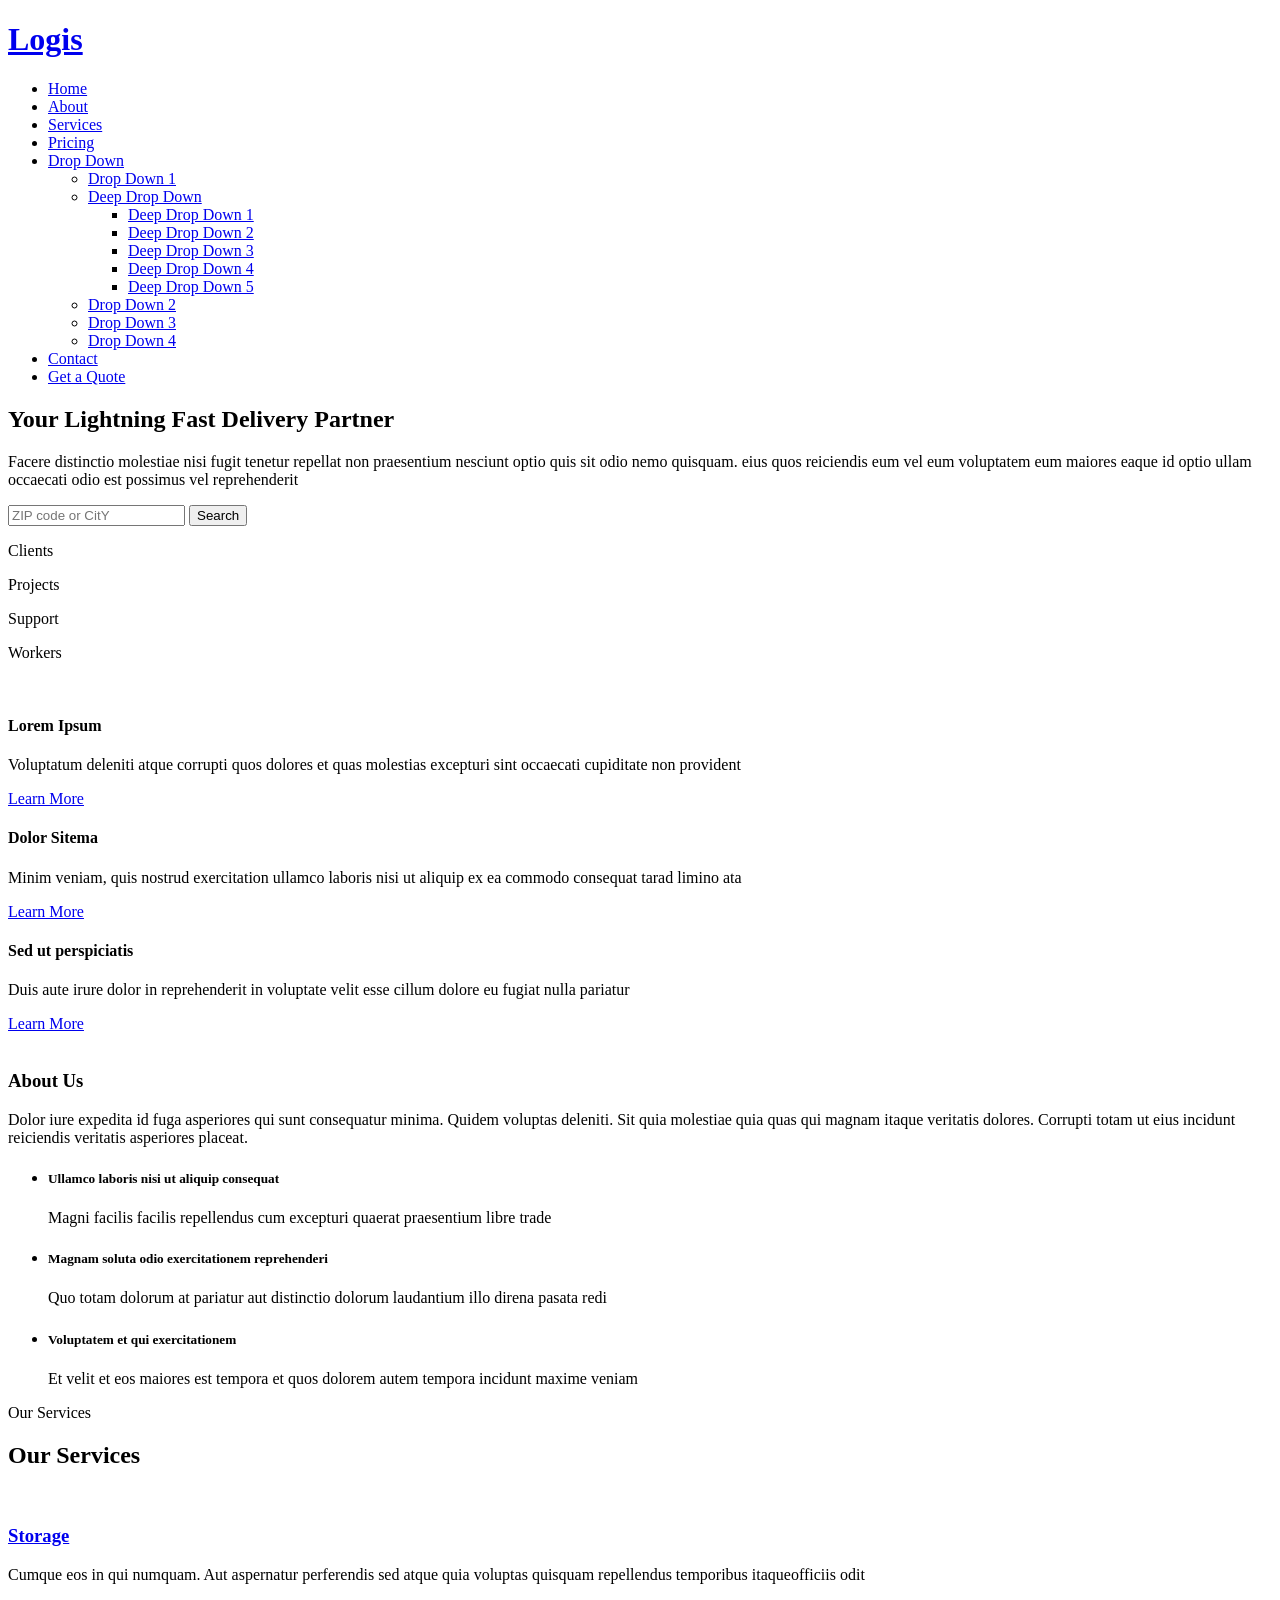
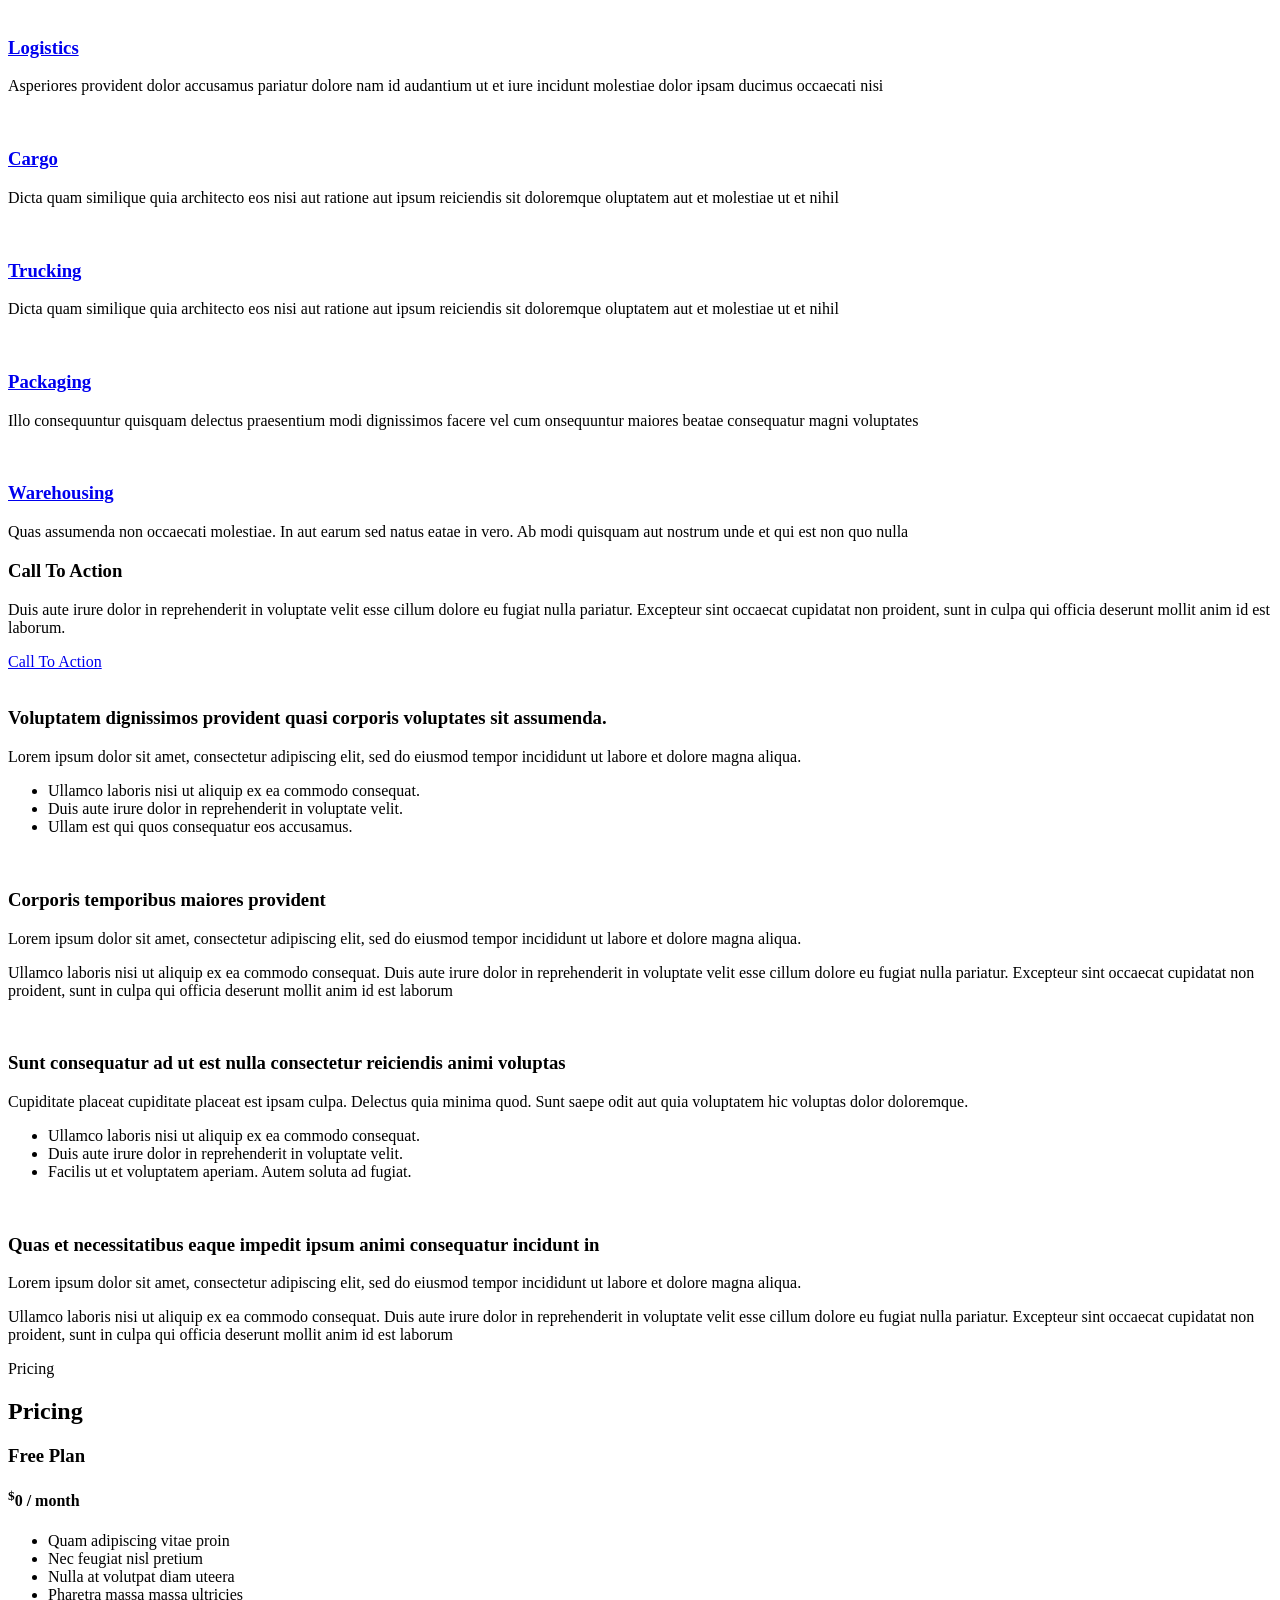
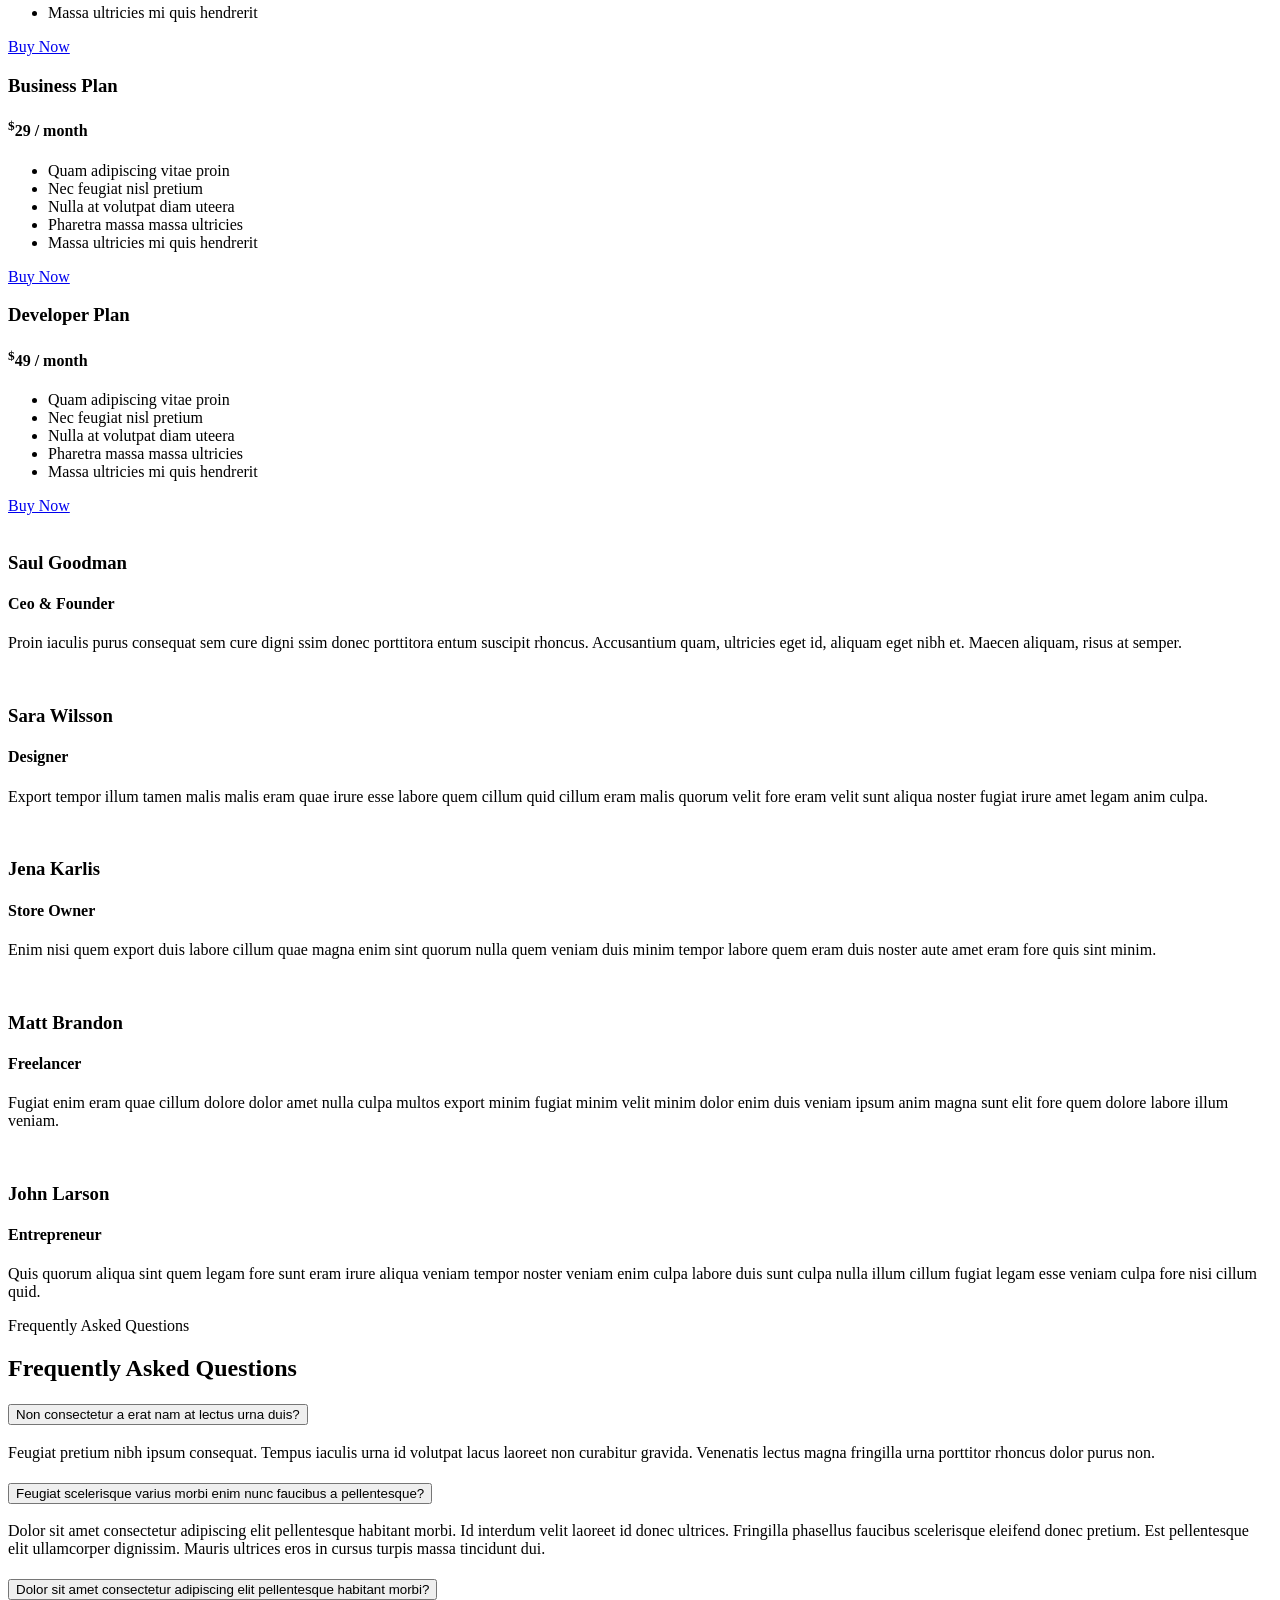
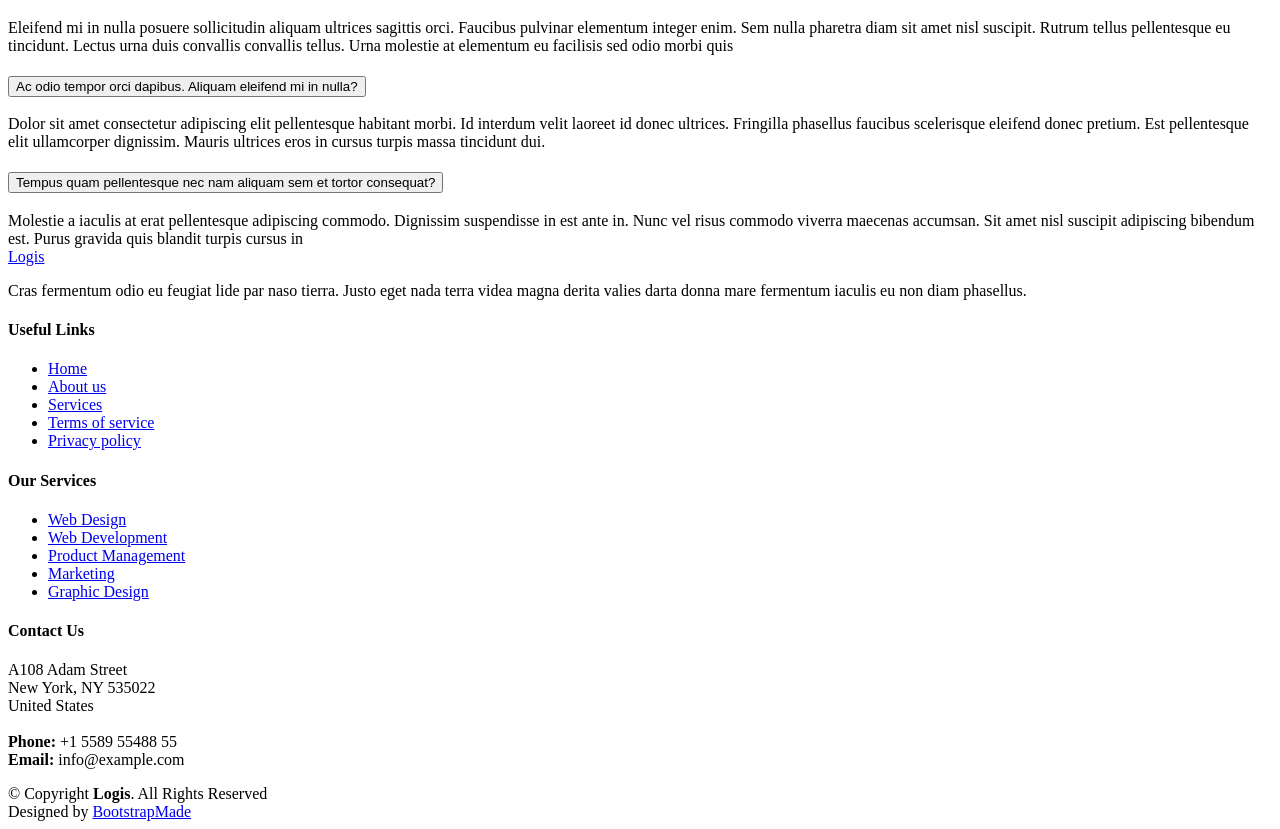
==== index.html @ 8e35489d "Add Index Page RahnavardPaya" ====
<!DOCTYPE html>
<html lang="en">
<head>
  <meta charset="utf-8">
  <meta content="width=device-width, initial-scale=1.0" name="viewport">

  <title>Logis Bootstrap Template - Index</title>
  <meta content="" name="description">
  <meta content="" name="keywords">

  <!-- Favicons -->
  <link href="assets/img/favicon.png" rel="icon">
  <link href="assets/img/apple-touch-icon.png" rel="apple-touch-icon">

  <!-- Google Fonts -->
  <link rel="preconnect" href="https://fonts.googleapis.com">
  <link rel="preconnect" href="https://fonts.gstatic.com" crossorigin>
  <link href="https://fonts.googleapis.com/css2?family=Open+Sans:ital,wght@0,300;0,400;0,500;0,600;0,700;1,300;1,400;1,600;1,700&family=Poppins:ital,wght@0,300;0,400;0,500;0,600;0,700;1,300;1,400;1,500;1,600;1,700&family=Inter:ital,wght@0,300;0,400;0,500;0,600;0,700;1,300;1,400;1,500;1,600;1,700&display=swap" rel="stylesheet">

  <!-- Vendor CSS Files -->
  <link href="assets/vendor/bootstrap/css/bootstrap.min.css" rel="stylesheet">
  <link href="assets/vendor/bootstrap-icons/bootstrap-icons.css" rel="stylesheet">
  <link href="assets/vendor/fontawesome-free/css/all.min.css" rel="stylesheet">
  <link href="assets/vendor/glightbox/css/glightbox.min.css" rel="stylesheet">
  <link href="assets/vendor/swiper/swiper-bundle.min.css" rel="stylesheet">
  <link href="assets/vendor/aos/aos.css" rel="stylesheet">

  <!-- Template Main CSS File -->
  <link href="assets/css/main.css" rel="stylesheet">

  <!-- =======================================================
  * Template Name: Logis - v1.2.1
  * Template URL: https://bootstrapmade.com/logis-bootstrap-logistics-website-template/
  * Author: BootstrapMade.com
  * License: https://bootstrapmade.com/license/
  ======================================================== -->
</head>

<body>

  <!-- ======= Header ======= -->
  <header id="header" class="header d-flex align-items-center fixed-top">
    <div class="container-fluid container-xl d-flex align-items-center justify-content-between">

      <a href="index.html" class="logo d-flex align-items-center">
        <!-- Uncomment the line below if you also wish to use an image logo -->
        <!-- <img src="assets/img/logo.png" alt=""> -->
        <h1>Logis</h1>
      </a>

      <i class="mobile-nav-toggle mobile-nav-show bi bi-list"></i>
      <i class="mobile-nav-toggle mobile-nav-hide d-none bi bi-x"></i>
      <nav id="navbar" class="navbar">
        <ul>
          <li><a href="index.html" class="active">Home</a></li>
          <li><a href="about.html">About</a></li>
          <li><a href="services.html">Services</a></li>
          <li><a href="pricing.html">Pricing</a></li>
          <li class="dropdown"><a href="#"><span>Drop Down</span> <i class="bi bi-chevron-down dropdown-indicator"></i></a>
            <ul>
              <li><a href="#">Drop Down 1</a></li>
              <li class="dropdown"><a href="#"><span>Deep Drop Down</span> <i class="bi bi-chevron-down dropdown-indicator"></i></a>
                <ul>
                  <li><a href="#">Deep Drop Down 1</a></li>
                  <li><a href="#">Deep Drop Down 2</a></li>
                  <li><a href="#">Deep Drop Down 3</a></li>
                  <li><a href="#">Deep Drop Down 4</a></li>
                  <li><a href="#">Deep Drop Down 5</a></li>
                </ul>
              </li>
              <li><a href="#">Drop Down 2</a></li>
              <li><a href="#">Drop Down 3</a></li>
              <li><a href="#">Drop Down 4</a></li>
            </ul>
          </li>
          <li><a href="contact.html">Contact</a></li>
          <li><a class="get-a-quote" href="get-a-quote.html">Get a Quote</a></li>
        </ul>
      </nav><!-- .navbar -->

    </div>
  </header><!-- End Header -->
  <!-- End Header -->

  <!-- ======= Hero Section ======= -->
  <section id="hero" class="hero d-flex align-items-center">
    <div class="container">
      <div class="row gy-4 d-flex justify-content-between">
        <div class="col-lg-6 order-2 order-lg-1 d-flex flex-column justify-content-center">
          <h2 data-aos="fade-up">Your Lightning Fast Delivery Partner</h2>
          <p data-aos="fade-up" data-aos-delay="100">Facere distinctio molestiae nisi fugit tenetur repellat non praesentium nesciunt optio quis sit odio nemo quisquam. eius quos reiciendis eum vel eum voluptatem eum maiores eaque id optio ullam occaecati odio est possimus vel reprehenderit</p>

          <form action="#" class="form-search d-flex align-items-stretch mb-3" data-aos="fade-up" data-aos-delay="200">
            <input type="text" class="form-control" placeholder="ZIP code or CitY">
            <button type="submit" class="btn btn-primary">Search</button>
          </form>

          <div class="row gy-4" data-aos="fade-up" data-aos-delay="400">

            <div class="col-lg-3 col-6">
              <div class="stats-item text-center w-100 h-100">
                <span data-purecounter-start="0" data-purecounter-end="232" data-purecounter-duration="1" class="purecounter"></span>
                <p>Clients</p>
              </div>
            </div><!-- End Stats Item -->

            <div class="col-lg-3 col-6">
              <div class="stats-item text-center w-100 h-100">
                <span data-purecounter-start="0" data-purecounter-end="521" data-purecounter-duration="1" class="purecounter"></span>
                <p>Projects</p>
              </div>
            </div><!-- End Stats Item -->

            <div class="col-lg-3 col-6">
              <div class="stats-item text-center w-100 h-100">
                <span data-purecounter-start="0" data-purecounter-end="1453" data-purecounter-duration="1" class="purecounter"></span>
                <p>Support</p>
              </div>
            </div><!-- End Stats Item -->

            <div class="col-lg-3 col-6">
              <div class="stats-item text-center w-100 h-100">
                <span data-purecounter-start="0" data-purecounter-end="32" data-purecounter-duration="1" class="purecounter"></span>
                <p>Workers</p>
              </div>
            </div><!-- End Stats Item -->

          </div>
        </div>

        <div class="col-lg-5 order-1 order-lg-2 hero-img" data-aos="zoom-out">
          <img src="assets/img/hero-img.svg" class="img-fluid mb-3 mb-lg-0" alt="">
        </div>

      </div>
    </div>
  </section><!-- End Hero Section -->

  <main id="main">

    <!-- ======= Featured Services Section ======= -->
    <section id="featured-services" class="featured-services">
      <div class="container">

        <div class="row gy-4">

          <div class="col-lg-4 col-md-6 service-item d-flex" data-aos="fade-up">
            <div class="icon flex-shrink-0"><i class="fa-solid fa-cart-flatbed"></i></div>
            <div>
              <h4 class="title">Lorem Ipsum</h4>
              <p class="description">Voluptatum deleniti atque corrupti quos dolores et quas molestias excepturi sint occaecati cupiditate non provident</p>
              <a href="service-details.html" class="readmore stretched-link"><span>Learn More</span><i class="bi bi-arrow-right"></i></a>
            </div>
          </div>
          <!-- End Service Item -->

          <div class="col-lg-4 col-md-6 service-item d-flex" data-aos="fade-up" data-aos-delay="100">
            <div class="icon flex-shrink-0"><i class="fa-solid fa-truck"></i></div>
            <div>
              <h4 class="title">Dolor Sitema</h4>
              <p class="description">Minim veniam, quis nostrud exercitation ullamco laboris nisi ut aliquip ex ea commodo consequat tarad limino ata</p>
              <a href="service-details.html" class="readmore stretched-link"><span>Learn More</span><i class="bi bi-arrow-right"></i></a>
            </div>
          </div><!-- End Service Item -->

          <div class="col-lg-4 col-md-6 service-item d-flex" data-aos="fade-up" data-aos-delay="200">
            <div class="icon flex-shrink-0"><i class="fa-solid fa-truck-ramp-box"></i></div>
            <div>
              <h4 class="title">Sed ut perspiciatis</h4>
              <p class="description">Duis aute irure dolor in reprehenderit in voluptate velit esse cillum dolore eu fugiat nulla pariatur</p>
              <a href="service-details.html" class="readmore stretched-link"><span>Learn More</span><i class="bi bi-arrow-right"></i></a>
            </div>
          </div><!-- End Service Item -->

        </div>

      </div>
    </section><!-- End Featured Services Section -->

    <!-- ======= About Us Section ======= -->
    <section id="about" class="about pt-0">
      <div class="container" data-aos="fade-up">

        <div class="row gy-4">
          <div class="col-lg-6 position-relative align-self-start order-lg-last order-first">
            <img src="assets/img/about.jpg" class="img-fluid" alt="">
            <a href="https://www.youtube.com/watch?v=LXb3EKWsInQ" class="glightbox play-btn"></a>
          </div>
          <div class="col-lg-6 content order-last  order-lg-first">
            <h3>About Us</h3>
            <p>
              Dolor iure expedita id fuga asperiores qui sunt consequatur minima. Quidem voluptas deleniti. Sit quia molestiae quia quas qui magnam itaque veritatis dolores. Corrupti totam ut eius incidunt reiciendis veritatis asperiores placeat.
            </p>
            <ul>
              <li data-aos="fade-up" data-aos-delay="100">
                <i class="bi bi-diagram-3"></i>
                <div>
                  <h5>Ullamco laboris nisi ut aliquip consequat</h5>
                  <p>Magni facilis facilis repellendus cum excepturi quaerat praesentium libre trade</p>
                </div>
              </li>
              <li data-aos="fade-up" data-aos-delay="200">
                <i class="bi bi-fullscreen-exit"></i>
                <div>
                  <h5>Magnam soluta odio exercitationem reprehenderi</h5>
                  <p>Quo totam dolorum at pariatur aut distinctio dolorum laudantium illo direna pasata redi</p>
                </div>
              </li>
              <li data-aos="fade-up" data-aos-delay="300">
                <i class="bi bi-broadcast"></i>
                <div>
                  <h5>Voluptatem et qui exercitationem</h5>
                  <p>Et velit et eos maiores est tempora et quos dolorem autem tempora incidunt maxime veniam</p>
                </div>
              </li>
            </ul>
          </div>
        </div>

      </div>
    </section><!-- End About Us Section -->

    <!-- ======= Services Section ======= -->
    <section id="service" class="services pt-0">
      <div class="container" data-aos="fade-up">

        <div class="section-header">
          <span>Our Services</span>
          <h2>Our Services</h2>

        </div>

        <div class="row gy-4">

          <div class="col-lg-4 col-md-6" data-aos="fade-up" data-aos-delay="100">
            <div class="card">
              <div class="card-img">
                <img src="assets/img/storage-service.jpg" alt="" class="img-fluid">
              </div>
              <h3><a href="service-details.html" class="stretched-link">Storage</a></h3>
              <p>Cumque eos in qui numquam. Aut aspernatur perferendis sed atque quia voluptas quisquam repellendus temporibus itaqueofficiis odit</p>
            </div>
          </div><!-- End Card Item -->

          <div class="col-lg-4 col-md-6" data-aos="fade-up" data-aos-delay="200">
            <div class="card">
              <div class="card-img">
                <img src="assets/img/logistics-service.jpg" alt="" class="img-fluid">
              </div>
              <h3><a href="service-details.html" class="stretched-link">Logistics</a></h3>
              <p>Asperiores provident dolor accusamus pariatur dolore nam id audantium ut et iure incidunt molestiae dolor ipsam ducimus occaecati nisi</p>
            </div>
          </div><!-- End Card Item -->

          <div class="col-lg-4 col-md-6" data-aos="fade-up" data-aos-delay="300">
            <div class="card">
              <div class="card-img">
                <img src="assets/img/cargo-service.jpg" alt="" class="img-fluid">
              </div>
              <h3><a href="service-details.html" class="stretched-link">Cargo</a></h3>
              <p>Dicta quam similique quia architecto eos nisi aut ratione aut ipsum reiciendis sit doloremque oluptatem aut et molestiae ut et nihil</p>
            </div>
          </div><!-- End Card Item -->

          <div class="col-lg-4 col-md-6" data-aos="fade-up" data-aos-delay="400">
            <div class="card">
              <div class="card-img">
                <img src="assets/img/trucking-service.jpg" alt="" class="img-fluid">
              </div>
              <h3><a href="service-details.html" class="stretched-link">Trucking</a></h3>
              <p>Dicta quam similique quia architecto eos nisi aut ratione aut ipsum reiciendis sit doloremque oluptatem aut et molestiae ut et nihil</p>
            </div>
          </div><!-- End Card Item -->

          <div class="col-lg-4 col-md-6" data-aos="fade-up" data-aos-delay="500">
            <div class="card">
              <div class="card-img">
                <img src="assets/img/packaging-service.jpg" alt="" class="img-fluid">
              </div>
              <h3><a href="service-details.html" class="stretched-link">Packaging</a></h3>
              <p>Illo consequuntur quisquam delectus praesentium modi dignissimos facere vel cum onsequuntur maiores beatae consequatur magni voluptates</p>
            </div>
          </div><!-- End Card Item -->

          <div class="col-lg-4 col-md-6" data-aos="fade-up" data-aos-delay="600">
            <div class="card">
              <div class="card-img">
                <img src="assets/img/warehousing-service.jpg" alt="" class="img-fluid">
              </div>
              <h3><a href="service-details.html" class="stretched-link">Warehousing</a></h3>
              <p>Quas assumenda non occaecati molestiae. In aut earum sed natus eatae in vero. Ab modi quisquam aut nostrum unde et qui est non quo nulla</p>
            </div>
          </div><!-- End Card Item -->

        </div>

      </div>
    </section><!-- End Services Section -->

    <!-- ======= Call To Action Section ======= -->
    <section id="call-to-action" class="call-to-action">
      <div class="container" data-aos="zoom-out">

        <div class="row justify-content-center">
          <div class="col-lg-8 text-center">
            <h3>Call To Action</h3>
            <p> Duis aute irure dolor in reprehenderit in voluptate velit esse cillum dolore eu fugiat nulla pariatur. Excepteur sint occaecat cupidatat non proident, sunt in culpa qui officia deserunt mollit anim id est laborum.</p>
            <a class="cta-btn" href="#">Call To Action</a>
          </div>
        </div>

      </div>
    </section><!-- End Call To Action Section -->

    <!-- ======= Features Section ======= -->
    <section id="features" class="features">
      <div class="container">

        <div class="row gy-4 align-items-center features-item" data-aos="fade-up">

          <div class="col-md-5">
            <img src="assets/img/features-1.jpg" class="img-fluid" alt="">
          </div>
          <div class="col-md-7">
            <h3>Voluptatem dignissimos provident quasi corporis voluptates sit assumenda.</h3>
            <p class="fst-italic">
              Lorem ipsum dolor sit amet, consectetur adipiscing elit, sed do eiusmod tempor incididunt ut labore et dolore
              magna aliqua.
            </p>
            <ul>
              <li><i class="bi bi-check"></i> Ullamco laboris nisi ut aliquip ex ea commodo consequat.</li>
              <li><i class="bi bi-check"></i> Duis aute irure dolor in reprehenderit in voluptate velit.</li>
              <li><i class="bi bi-check"></i> Ullam est qui quos consequatur eos accusamus.</li>
            </ul>
          </div>
        </div><!-- Features Item -->

        <div class="row gy-4 align-items-center features-item" data-aos="fade-up">
          <div class="col-md-5 order-1 order-md-2">
            <img src="assets/img/features-2.jpg" class="img-fluid" alt="">
          </div>
          <div class="col-md-7 order-2 order-md-1">
            <h3>Corporis temporibus maiores provident</h3>
            <p class="fst-italic">
              Lorem ipsum dolor sit amet, consectetur adipiscing elit, sed do eiusmod tempor incididunt ut labore et dolore
              magna aliqua.
            </p>
            <p>
              Ullamco laboris nisi ut aliquip ex ea commodo consequat. Duis aute irure dolor in reprehenderit in voluptate
              velit esse cillum dolore eu fugiat nulla pariatur. Excepteur sint occaecat cupidatat non proident, sunt in
              culpa qui officia deserunt mollit anim id est laborum
            </p>
          </div>
        </div><!-- Features Item -->

        <div class="row gy-4 align-items-center features-item" data-aos="fade-up">
          <div class="col-md-5">
            <img src="assets/img/features-3.jpg" class="img-fluid" alt="">
          </div>
          <div class="col-md-7">
            <h3>Sunt consequatur ad ut est nulla consectetur reiciendis animi voluptas</h3>
            <p>Cupiditate placeat cupiditate placeat est ipsam culpa. Delectus quia minima quod. Sunt saepe odit aut quia voluptatem hic voluptas dolor doloremque.</p>
            <ul>
              <li><i class="bi bi-check"></i> Ullamco laboris nisi ut aliquip ex ea commodo consequat.</li>
              <li><i class="bi bi-check"></i> Duis aute irure dolor in reprehenderit in voluptate velit.</li>
              <li><i class="bi bi-check"></i> Facilis ut et voluptatem aperiam. Autem soluta ad fugiat.</li>
            </ul>
          </div>
        </div><!-- Features Item -->

        <div class="row gy-4 align-items-center features-item" data-aos="fade-up">
          <div class="col-md-5 order-1 order-md-2">
            <img src="assets/img/features-4.jpg" class="img-fluid" alt="">
          </div>
          <div class="col-md-7 order-2 order-md-1">
            <h3>Quas et necessitatibus eaque impedit ipsum animi consequatur incidunt in</h3>
            <p class="fst-italic">
              Lorem ipsum dolor sit amet, consectetur adipiscing elit, sed do eiusmod tempor incididunt ut labore et dolore
              magna aliqua.
            </p>
            <p>
              Ullamco laboris nisi ut aliquip ex ea commodo consequat. Duis aute irure dolor in reprehenderit in voluptate
              velit esse cillum dolore eu fugiat nulla pariatur. Excepteur sint occaecat cupidatat non proident, sunt in
              culpa qui officia deserunt mollit anim id est laborum
            </p>
          </div>
        </div><!-- Features Item -->

      </div>
    </section><!-- End Features Section -->

    <!-- ======= Pricing Section ======= -->
    <section id="pricing" class="pricing pt-0">
      <div class="container" data-aos="fade-up">

        <div class="section-header">
          <span>Pricing</span>
          <h2>Pricing</h2>

        </div>

        <div class="row gy-4">

          <div class="col-lg-4" data-aos="fade-up" data-aos-delay="100">
            <div class="pricing-item">
              <h3>Free Plan</h3>
              <h4><sup>$</sup>0<span> / month</span></h4>
              <ul>
                <li><i class="bi bi-check"></i> Quam adipiscing vitae proin</li>
                <li><i class="bi bi-check"></i> Nec feugiat nisl pretium</li>
                <li><i class="bi bi-check"></i> Nulla at volutpat diam uteera</li>
                <li class="na"><i class="bi bi-x"></i> <span>Pharetra massa massa ultricies</span></li>
                <li class="na"><i class="bi bi-x"></i> <span>Massa ultricies mi quis hendrerit</span></li>
              </ul>
              <a href="#" class="buy-btn">Buy Now</a>
            </div>
          </div><!-- End Pricing Item -->

          <div class="col-lg-4" data-aos="fade-up" data-aos-delay="200">
            <div class="pricing-item featured">
              <h3>Business Plan</h3>
              <h4><sup>$</sup>29<span> / month</span></h4>
              <ul>
                <li><i class="bi bi-check"></i> Quam adipiscing vitae proin</li>
                <li><i class="bi bi-check"></i> Nec feugiat nisl pretium</li>
                <li><i class="bi bi-check"></i> Nulla at volutpat diam uteera</li>
                <li><i class="bi bi-check"></i> Pharetra massa massa ultricies</li>
                <li><i class="bi bi-check"></i> Massa ultricies mi quis hendrerit</li>
              </ul>
              <a href="#" class="buy-btn">Buy Now</a>
            </div>
          </div><!-- End Pricing Item -->

          <div class="col-lg-4" data-aos="fade-up" data-aos-delay="300">
            <div class="pricing-item">
              <h3>Developer Plan</h3>
              <h4><sup>$</sup>49<span> / month</span></h4>
              <ul>
                <li><i class="bi bi-check"></i> Quam adipiscing vitae proin</li>
                <li><i class="bi bi-check"></i> Nec feugiat nisl pretium</li>
                <li><i class="bi bi-check"></i> Nulla at volutpat diam uteera</li>
                <li><i class="bi bi-check"></i> Pharetra massa massa ultricies</li>
                <li><i class="bi bi-check"></i> Massa ultricies mi quis hendrerit</li>
              </ul>
              <a href="#" class="buy-btn">Buy Now</a>
            </div>
          </div><!-- End Pricing Item -->

        </div>

      </div>
    </section><!-- End Pricing Section -->

    <!-- ======= Testimonials Section ======= -->
    <section id="testimonials" class="testimonials">
      <div class="container">

        <div class="slides-1 swiper" data-aos="fade-up">
          <div class="swiper-wrapper">

            <div class="swiper-slide">
              <div class="testimonial-item">
                <img src="assets/img/testimonials/testimonials-1.jpg" class="testimonial-img" alt="">
                <h3>Saul Goodman</h3>
                <h4>Ceo &amp; Founder</h4>
                <div class="stars">
                  <i class="bi bi-star-fill"></i><i class="bi bi-star-fill"></i><i class="bi bi-star-fill"></i><i class="bi bi-star-fill"></i><i class="bi bi-star-fill"></i>
                </div>
                <p>
                  <i class="bi bi-quote quote-icon-left"></i>
                  Proin iaculis purus consequat sem cure digni ssim donec porttitora entum suscipit rhoncus. Accusantium quam, ultricies eget id, aliquam eget nibh et. Maecen aliquam, risus at semper.
                  <i class="bi bi-quote quote-icon-right"></i>
                </p>
              </div>
            </div><!-- End testimonial item -->

            <div class="swiper-slide">
              <div class="testimonial-item">
                <img src="assets/img/testimonials/testimonials-2.jpg" class="testimonial-img" alt="">
                <h3>Sara Wilsson</h3>
                <h4>Designer</h4>
                <div class="stars">
                  <i class="bi bi-star-fill"></i><i class="bi bi-star-fill"></i><i class="bi bi-star-fill"></i><i class="bi bi-star-fill"></i><i class="bi bi-star-fill"></i>
                </div>
                <p>
                  <i class="bi bi-quote quote-icon-left"></i>
                  Export tempor illum tamen malis malis eram quae irure esse labore quem cillum quid cillum eram malis quorum velit fore eram velit sunt aliqua noster fugiat irure amet legam anim culpa.
                  <i class="bi bi-quote quote-icon-right"></i>
                </p>
              </div>
            </div><!-- End testimonial item -->

            <div class="swiper-slide">
              <div class="testimonial-item">
                <img src="assets/img/testimonials/testimonials-3.jpg" class="testimonial-img" alt="">
                <h3>Jena Karlis</h3>
                <h4>Store Owner</h4>
                <div class="stars">
                  <i class="bi bi-star-fill"></i><i class="bi bi-star-fill"></i><i class="bi bi-star-fill"></i><i class="bi bi-star-fill"></i><i class="bi bi-star-fill"></i>
                </div>
                <p>
                  <i class="bi bi-quote quote-icon-left"></i>
                  Enim nisi quem export duis labore cillum quae magna enim sint quorum nulla quem veniam duis minim tempor labore quem eram duis noster aute amet eram fore quis sint minim.
                  <i class="bi bi-quote quote-icon-right"></i>
                </p>
              </div>
            </div><!-- End testimonial item -->

            <div class="swiper-slide">
              <div class="testimonial-item">
                <img src="assets/img/testimonials/testimonials-4.jpg" class="testimonial-img" alt="">
                <h3>Matt Brandon</h3>
                <h4>Freelancer</h4>
                <div class="stars">
                  <i class="bi bi-star-fill"></i><i class="bi bi-star-fill"></i><i class="bi bi-star-fill"></i><i class="bi bi-star-fill"></i><i class="bi bi-star-fill"></i>
                </div>
                <p>
                  <i class="bi bi-quote quote-icon-left"></i>
                  Fugiat enim eram quae cillum dolore dolor amet nulla culpa multos export minim fugiat minim velit minim dolor enim duis veniam ipsum anim magna sunt elit fore quem dolore labore illum veniam.
                  <i class="bi bi-quote quote-icon-right"></i>
                </p>
              </div>
            </div><!-- End testimonial item -->

            <div class="swiper-slide">
              <div class="testimonial-item">
                <img src="assets/img/testimonials/testimonials-5.jpg" class="testimonial-img" alt="">
                <h3>John Larson</h3>
                <h4>Entrepreneur</h4>
                <div class="stars">
                  <i class="bi bi-star-fill"></i><i class="bi bi-star-fill"></i><i class="bi bi-star-fill"></i><i class="bi bi-star-fill"></i><i class="bi bi-star-fill"></i>
                </div>
                <p>
                  <i class="bi bi-quote quote-icon-left"></i>
                  Quis quorum aliqua sint quem legam fore sunt eram irure aliqua veniam tempor noster veniam enim culpa labore duis sunt culpa nulla illum cillum fugiat legam esse veniam culpa fore nisi cillum quid.
                  <i class="bi bi-quote quote-icon-right"></i>
                </p>
              </div>
            </div><!-- End testimonial item -->

          </div>
          <div class="swiper-pagination"></div>
        </div>

      </div>
    </section><!-- End Testimonials Section -->

    <!-- ======= Frequently Asked Questions Section ======= -->
    <section id="faq" class="faq">
      <div class="container" data-aos="fade-up">

        <div class="section-header">
          <span>Frequently Asked Questions</span>
          <h2>Frequently Asked Questions</h2>

        </div>

        <div class="row justify-content-center" data-aos="fade-up" data-aos-delay="200">
          <div class="col-lg-10">

            <div class="accordion accordion-flush" id="faqlist">

              <div class="accordion-item">
                <h3 class="accordion-header">
                  <button class="accordion-button collapsed" type="button" data-bs-toggle="collapse" data-bs-target="#faq-content-1">
                    <i class="bi bi-question-circle question-icon"></i>
                    Non consectetur a erat nam at lectus urna duis?
                  </button>
                </h3>
                <div id="faq-content-1" class="accordion-collapse collapse" data-bs-parent="#faqlist">
                  <div class="accordion-body">
                    Feugiat pretium nibh ipsum consequat. Tempus iaculis urna id volutpat lacus laoreet non curabitur gravida. Venenatis lectus magna fringilla urna porttitor rhoncus dolor purus non.
                  </div>
                </div>
              </div><!-- # Faq item-->

              <div class="accordion-item">
                <h3 class="accordion-header">
                  <button class="accordion-button collapsed" type="button" data-bs-toggle="collapse" data-bs-target="#faq-content-2">
                    <i class="bi bi-question-circle question-icon"></i>
                    Feugiat scelerisque varius morbi enim nunc faucibus a pellentesque?
                  </button>
                </h3>
                <div id="faq-content-2" class="accordion-collapse collapse" data-bs-parent="#faqlist">
                  <div class="accordion-body">
                    Dolor sit amet consectetur adipiscing elit pellentesque habitant morbi. Id interdum velit laoreet id donec ultrices. Fringilla phasellus faucibus scelerisque eleifend donec pretium. Est pellentesque elit ullamcorper dignissim. Mauris ultrices eros in cursus turpis massa tincidunt dui.
                  </div>
                </div>
              </div><!-- # Faq item-->

              <div class="accordion-item">
                <h3 class="accordion-header">
                  <button class="accordion-button collapsed" type="button" data-bs-toggle="collapse" data-bs-target="#faq-content-3">
                    <i class="bi bi-question-circle question-icon"></i>
                    Dolor sit amet consectetur adipiscing elit pellentesque habitant morbi?
                  </button>
                </h3>
                <div id="faq-content-3" class="accordion-collapse collapse" data-bs-parent="#faqlist">
                  <div class="accordion-body">
                    Eleifend mi in nulla posuere sollicitudin aliquam ultrices sagittis orci. Faucibus pulvinar elementum integer enim. Sem nulla pharetra diam sit amet nisl suscipit. Rutrum tellus pellentesque eu tincidunt. Lectus urna duis convallis convallis tellus. Urna molestie at elementum eu facilisis sed odio morbi quis
                  </div>
                </div>
              </div><!-- # Faq item-->

              <div class="accordion-item">
                <h3 class="accordion-header">
                  <button class="accordion-button collapsed" type="button" data-bs-toggle="collapse" data-bs-target="#faq-content-4">
                    <i class="bi bi-question-circle question-icon"></i>
                    Ac odio tempor orci dapibus. Aliquam eleifend mi in nulla?
                  </button>
                </h3>
                <div id="faq-content-4" class="accordion-collapse collapse" data-bs-parent="#faqlist">
                  <div class="accordion-body">
                    <i class="bi bi-question-circle question-icon"></i>
                    Dolor sit amet consectetur adipiscing elit pellentesque habitant morbi. Id interdum velit laoreet id donec ultrices. Fringilla phasellus faucibus scelerisque eleifend donec pretium. Est pellentesque elit ullamcorper dignissim. Mauris ultrices eros in cursus turpis massa tincidunt dui.
                  </div>
                </div>
              </div><!-- # Faq item-->

              <div class="accordion-item">
                <h3 class="accordion-header">
                  <button class="accordion-button collapsed" type="button" data-bs-toggle="collapse" data-bs-target="#faq-content-5">
                    <i class="bi bi-question-circle question-icon"></i>
                    Tempus quam pellentesque nec nam aliquam sem et tortor consequat?
                  </button>
                </h3>
                <div id="faq-content-5" class="accordion-collapse collapse" data-bs-parent="#faqlist">
                  <div class="accordion-body">
                    Molestie a iaculis at erat pellentesque adipiscing commodo. Dignissim suspendisse in est ante in. Nunc vel risus commodo viverra maecenas accumsan. Sit amet nisl suscipit adipiscing bibendum est. Purus gravida quis blandit turpis cursus in
                  </div>
                </div>
              </div><!-- # Faq item-->

            </div>

          </div>
        </div>

      </div>
    </section><!-- End Frequently Asked Questions Section -->

  </main><!-- End #main -->

  <!-- ======= Footer ======= -->
  <footer id="footer" class="footer">

    <div class="container">
      <div class="row gy-4">
        <div class="col-lg-5 col-md-12 footer-info">
          <a href="index.html" class="logo d-flex align-items-center">
            <span>Logis</span>
          </a>
          <p>Cras fermentum odio eu feugiat lide par naso tierra. Justo eget nada terra videa magna derita valies darta donna mare fermentum iaculis eu non diam phasellus.</p>
          <div class="social-links d-flex mt-4">
            <a href="#" class="twitter"><i class="bi bi-twitter"></i></a>
            <a href="#" class="facebook"><i class="bi bi-facebook"></i></a>
            <a href="#" class="instagram"><i class="bi bi-instagram"></i></a>
            <a href="#" class="linkedin"><i class="bi bi-linkedin"></i></a>
          </div>
        </div>

        <div class="col-lg-2 col-6 footer-links">
          <h4>Useful Links</h4>
          <ul>
            <li><a href="#">Home</a></li>
            <li><a href="#">About us</a></li>
            <li><a href="#">Services</a></li>
            <li><a href="#">Terms of service</a></li>
            <li><a href="#">Privacy policy</a></li>
          </ul>
        </div>

        <div class="col-lg-2 col-6 footer-links">
          <h4>Our Services</h4>
          <ul>
            <li><a href="#">Web Design</a></li>
            <li><a href="#">Web Development</a></li>
            <li><a href="#">Product Management</a></li>
            <li><a href="#">Marketing</a></li>
            <li><a href="#">Graphic Design</a></li>
          </ul>
        </div>

        <div class="col-lg-3 col-md-12 footer-contact text-center text-md-start">
          <h4>Contact Us</h4>
          <p>
            A108 Adam Street <br>
            New York, NY 535022<br>
            United States <br><br>
            <strong>Phone:</strong> +1 5589 55488 55<br>
            <strong>Email:</strong> info@example.com<br>
          </p>

        </div>

      </div>
    </div>

    <div class="container mt-4">
      <div class="copyright">
        &copy; Copyright <strong><span>Logis</span></strong>. All Rights Reserved
      </div>
      <div class="credits">
        <!-- All the links in the footer should remain intact. -->
        <!-- You can delete the links only if you purchased the pro version. -->
        <!-- Licensing information: https://bootstrapmade.com/license/ -->
        <!-- Purchase the pro version with working PHP/AJAX contact form: https://bootstrapmade.com/logis-bootstrap-logistics-website-template/ -->
        Designed by <a href="https://bootstrapmade.com/">BootstrapMade</a>
      </div>
    </div>

  </footer><!-- End Footer -->
  <!-- End Footer -->

  <a href="#" class="scroll-top d-flex align-items-center justify-content-center"><i class="bi bi-arrow-up-short"></i></a>

  <div id="preloader"></div>

  <!-- Vendor JS Files -->
  <script src="assets/vendor/bootstrap/js/bootstrap.bundle.min.js"></script>
  <script src="assets/vendor/purecounter/purecounter_vanilla.js"></script>
  <script src="assets/vendor/glightbox/js/glightbox.min.js"></script>
  <script src="assets/vendor/swiper/swiper-bundle.min.js"></script>
  <script src="assets/vendor/aos/aos.js"></script>
  <script src="assets/vendor/php-email-form/validate.js"></script>

  <!-- Template Main JS File -->
  <script src="assets/js/main.js"></script>

</body>

</html>
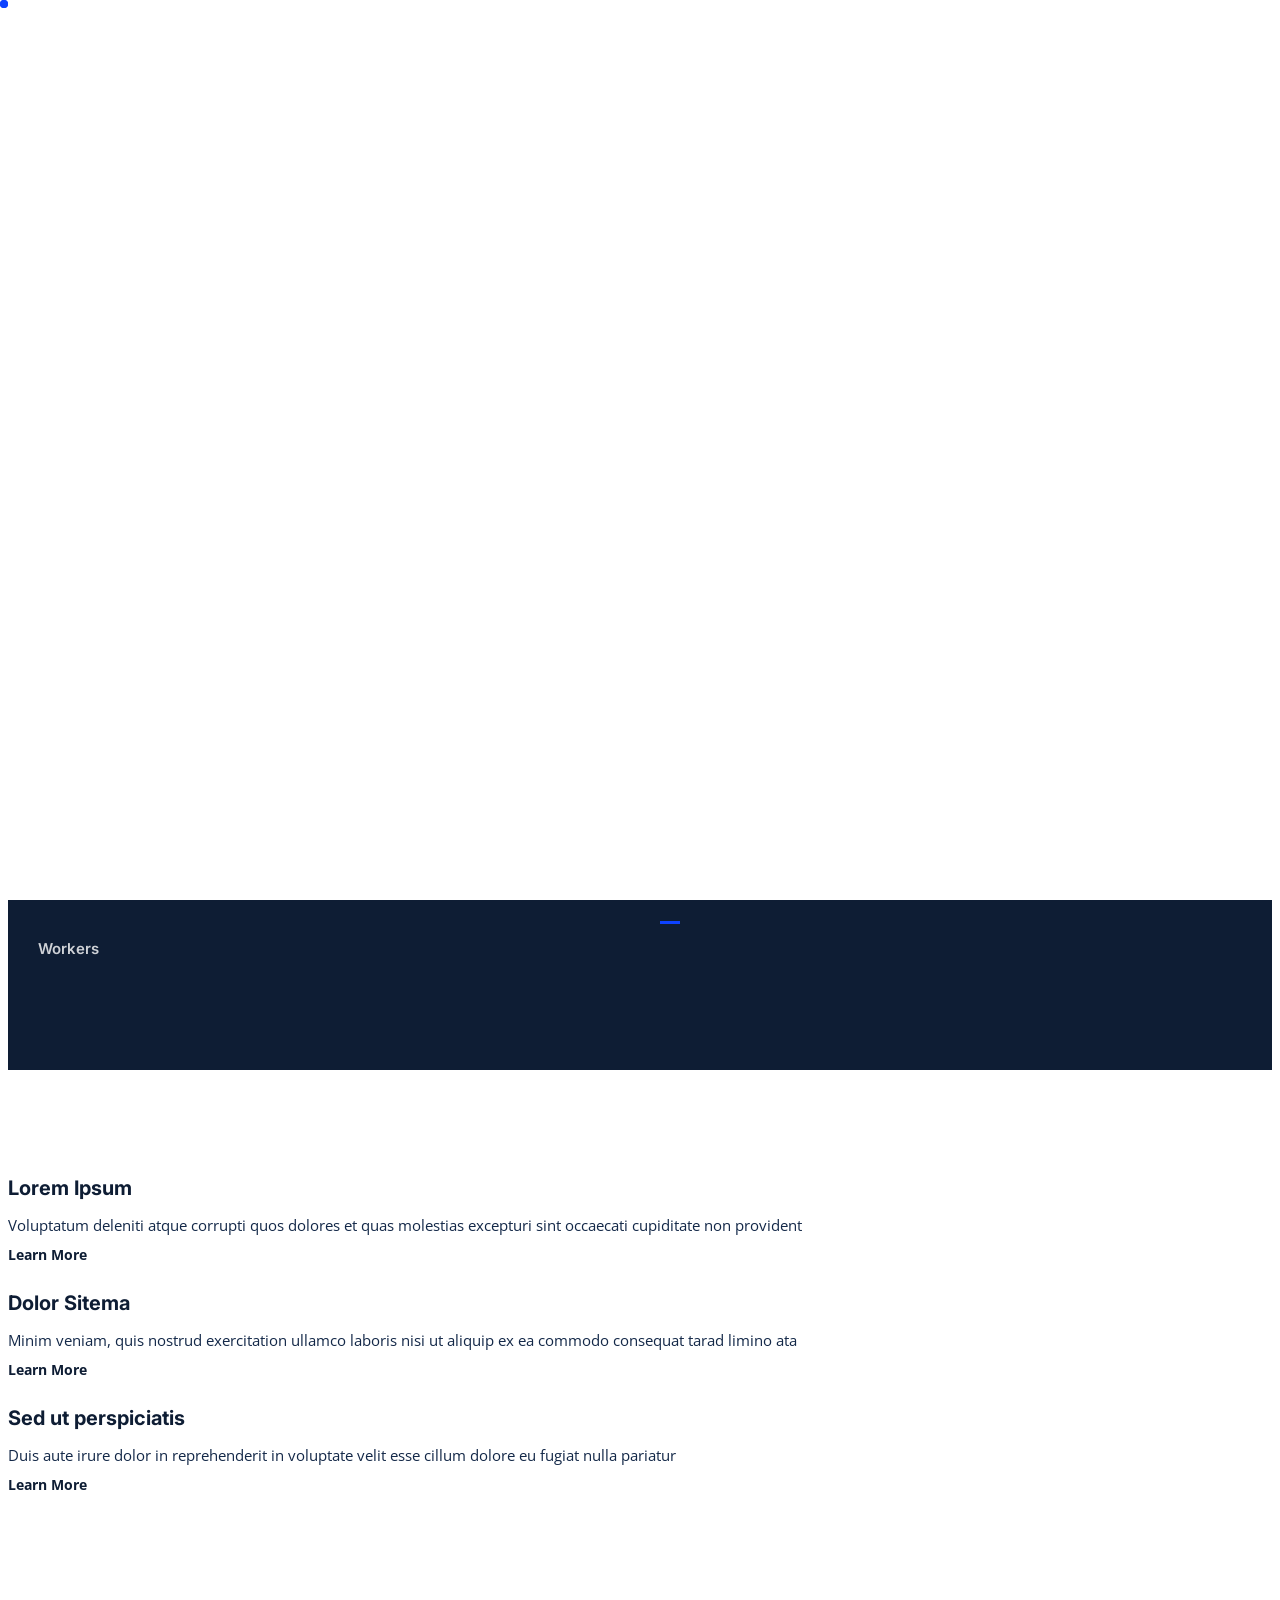
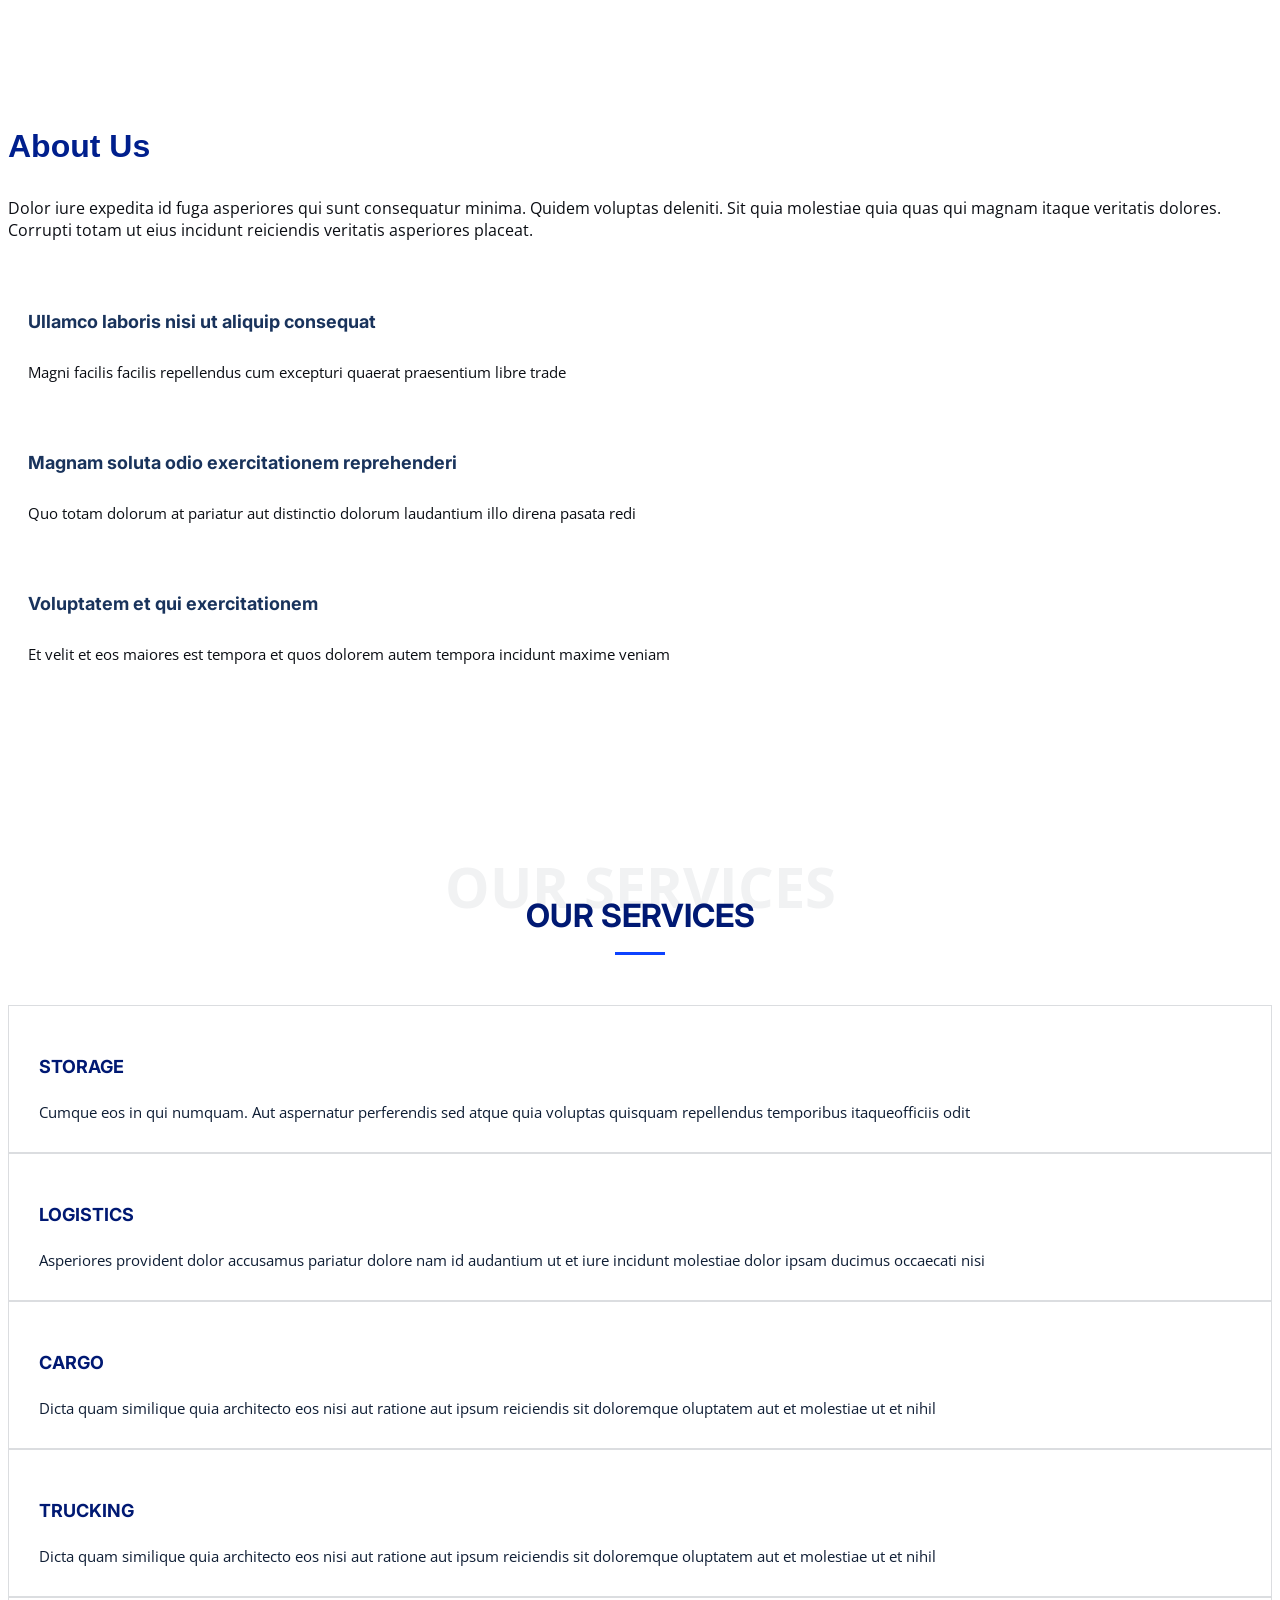
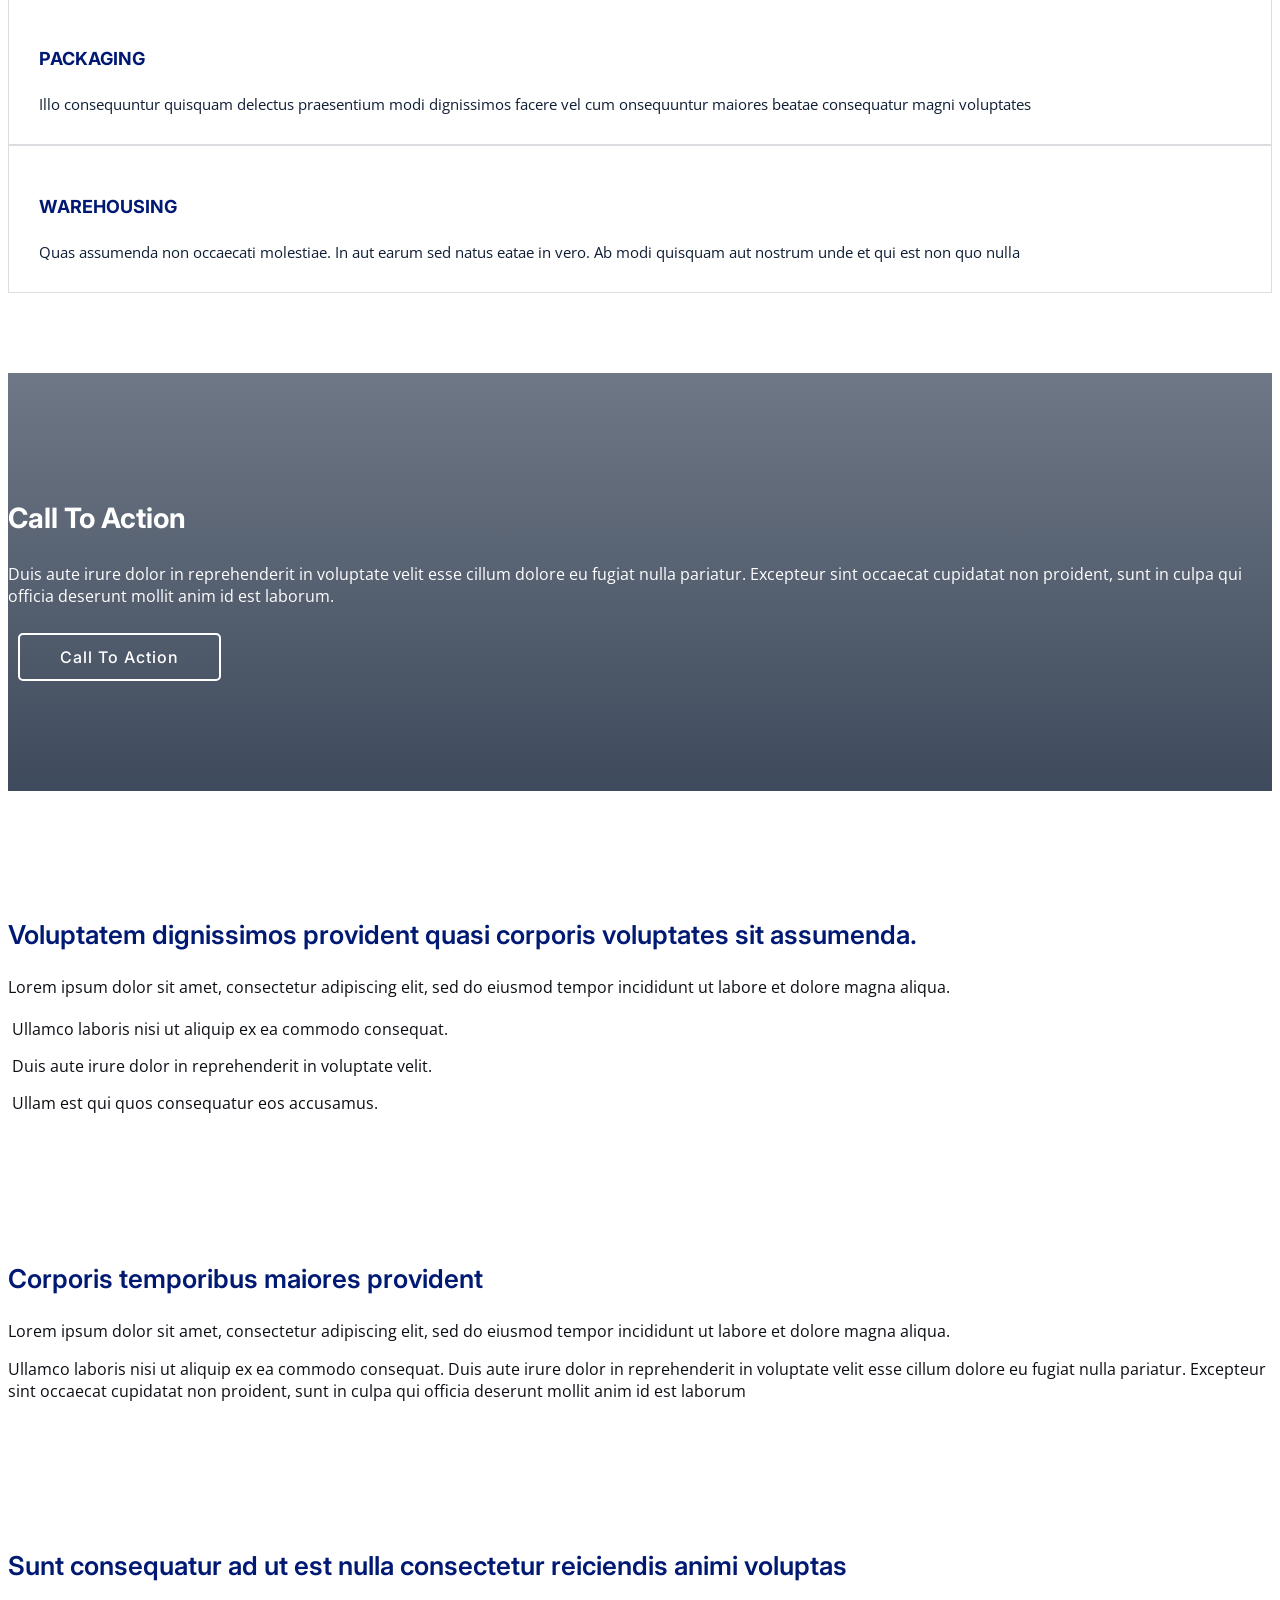
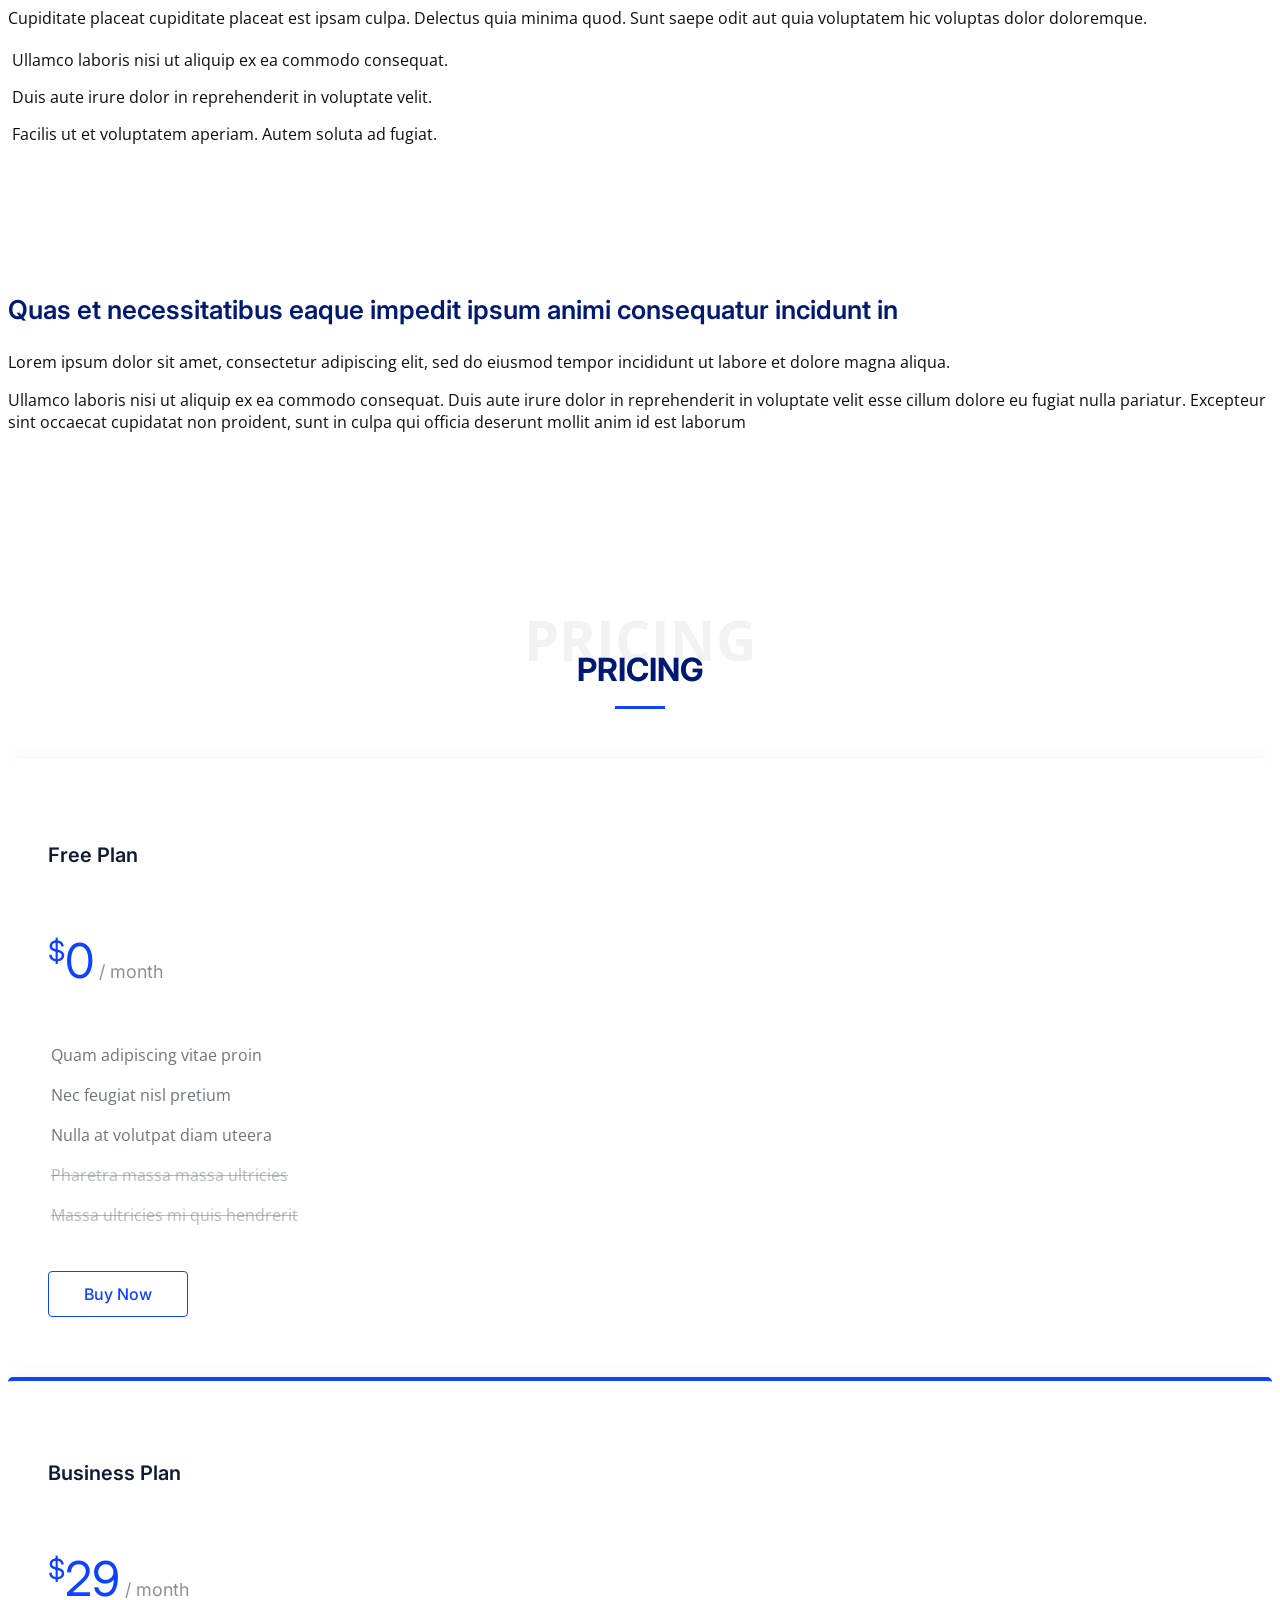
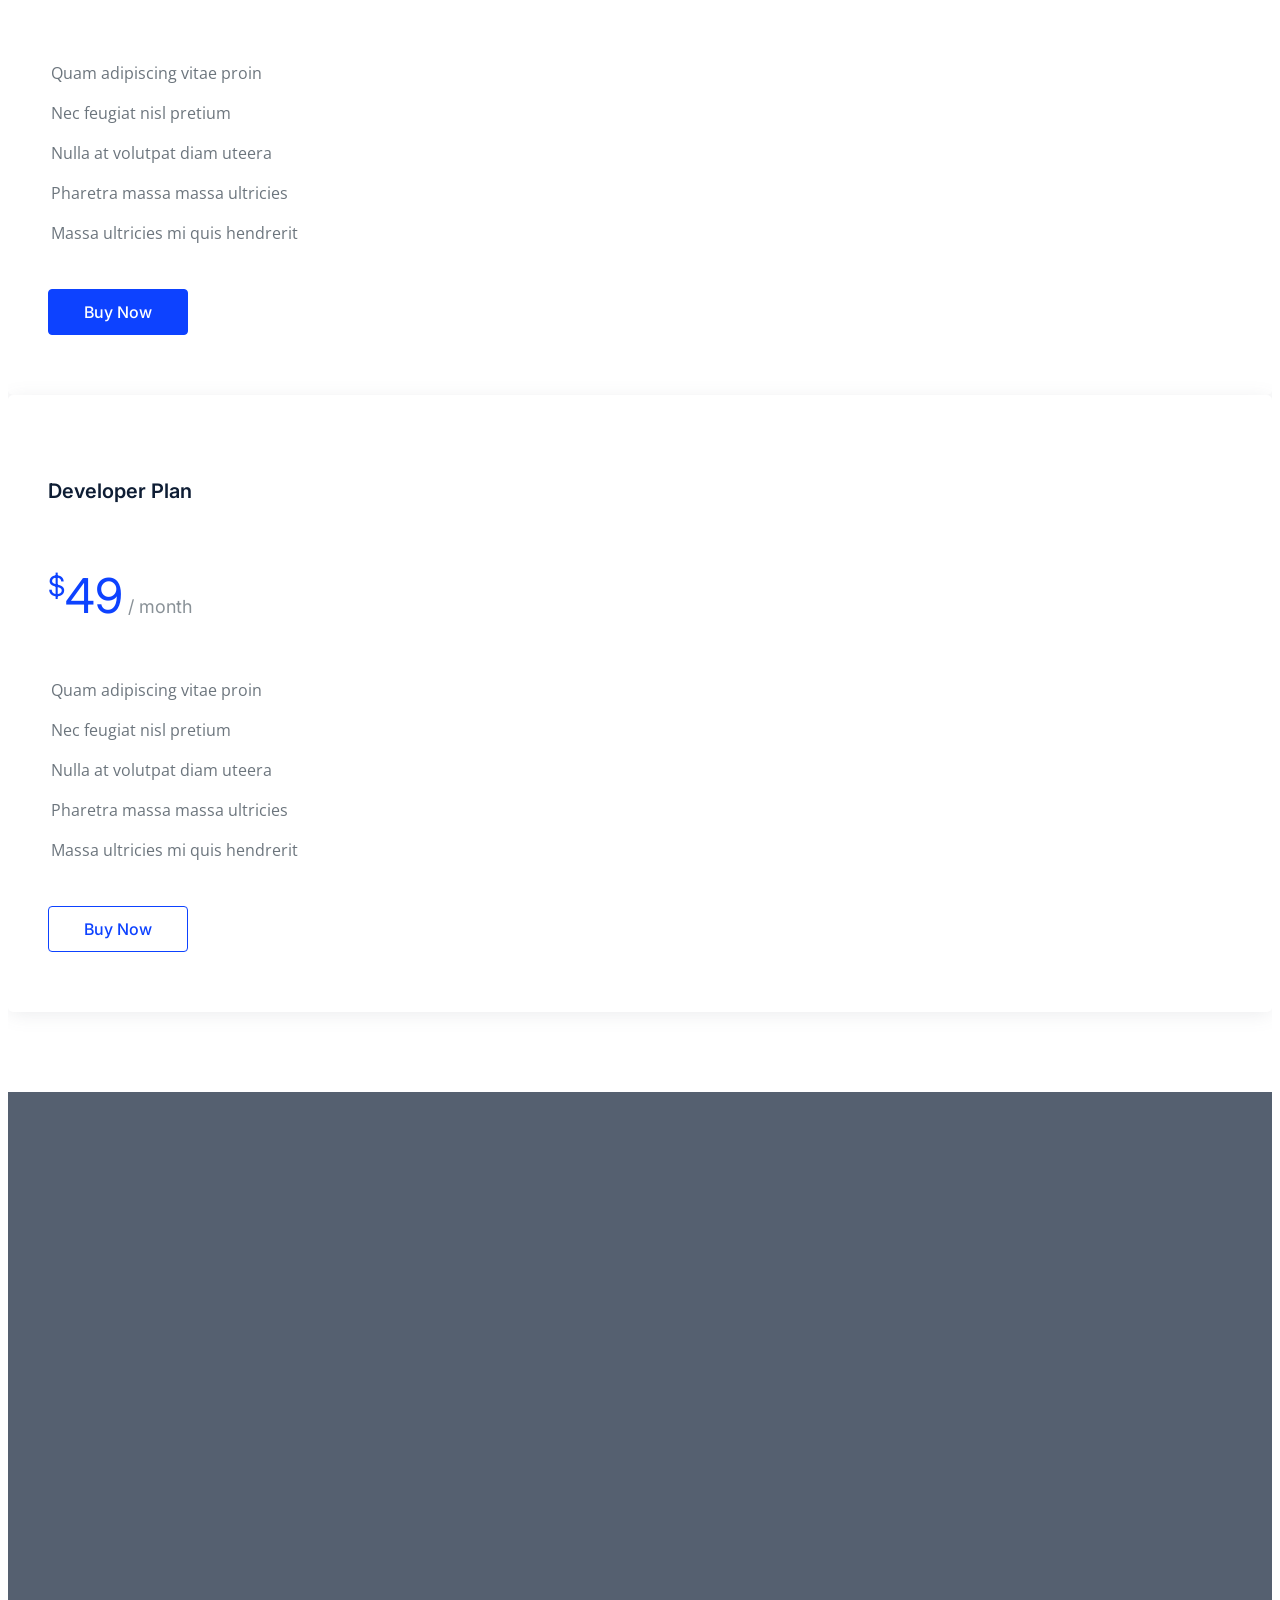
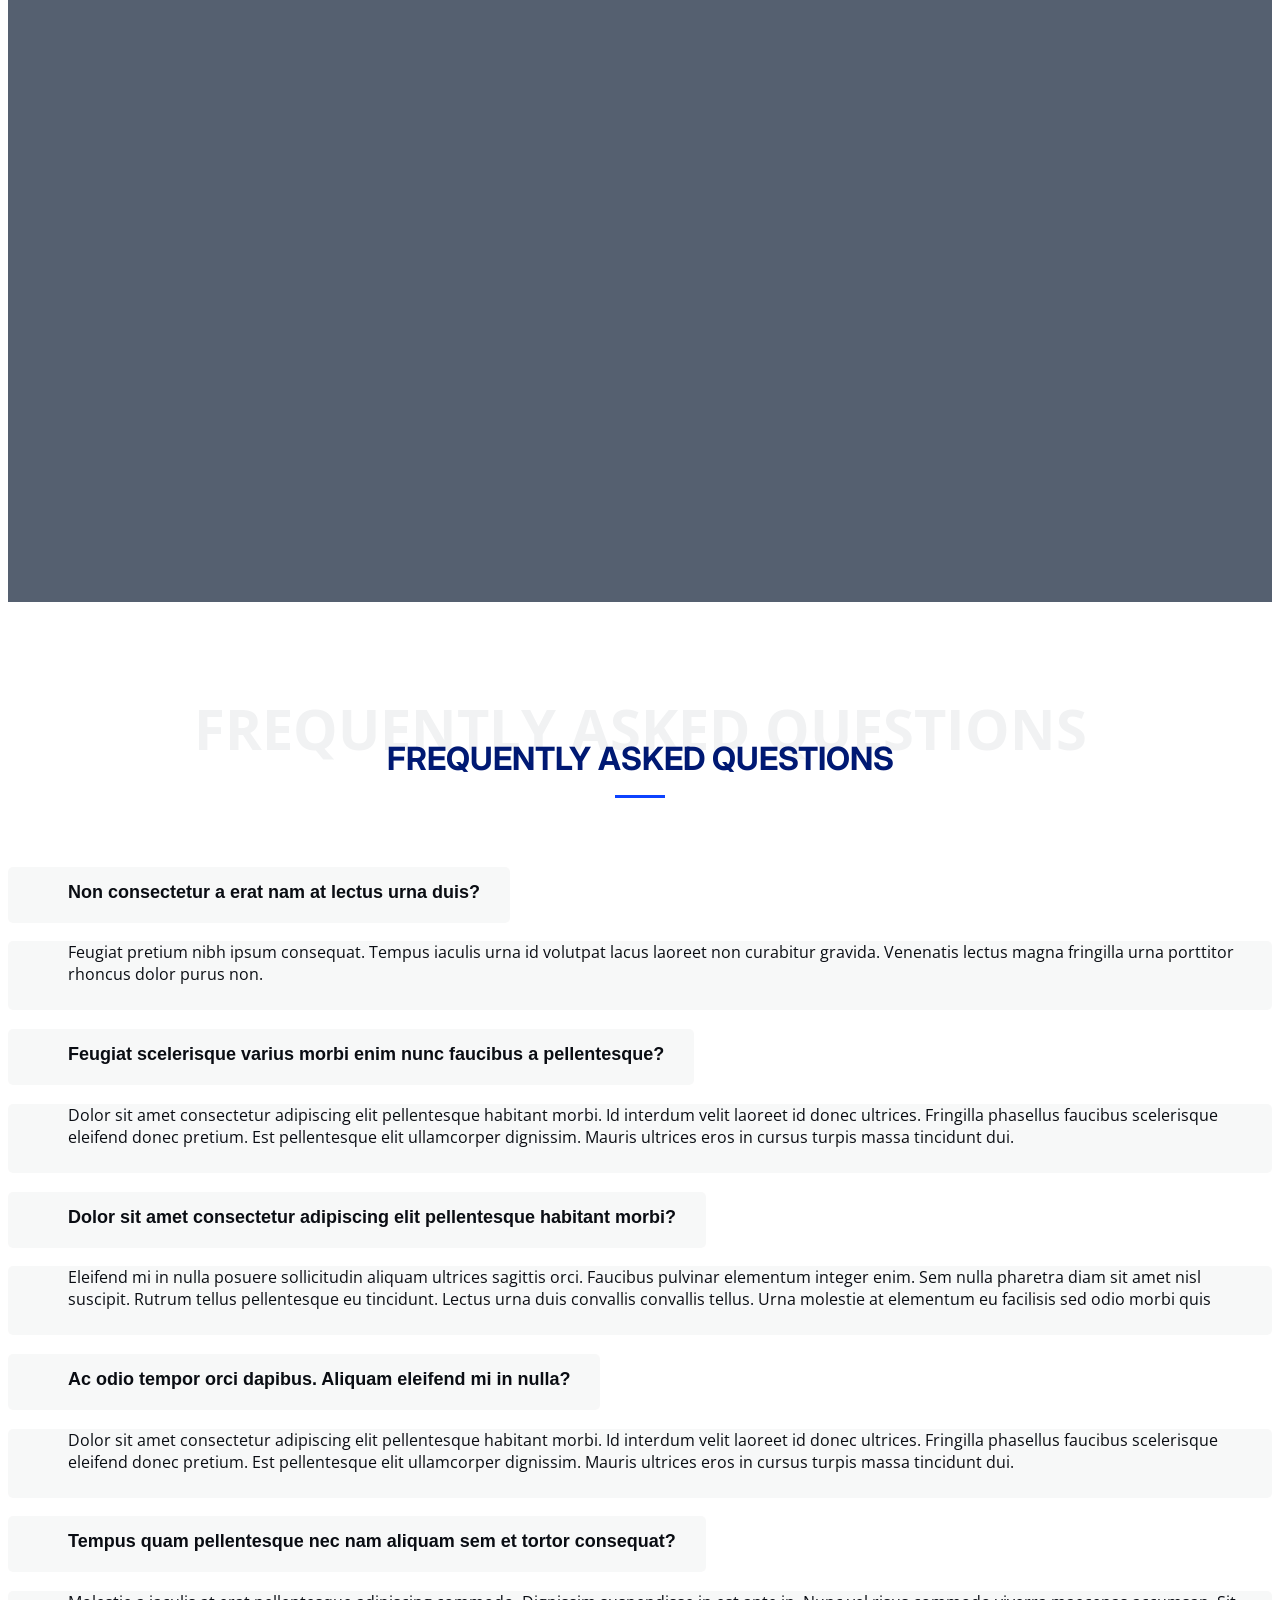
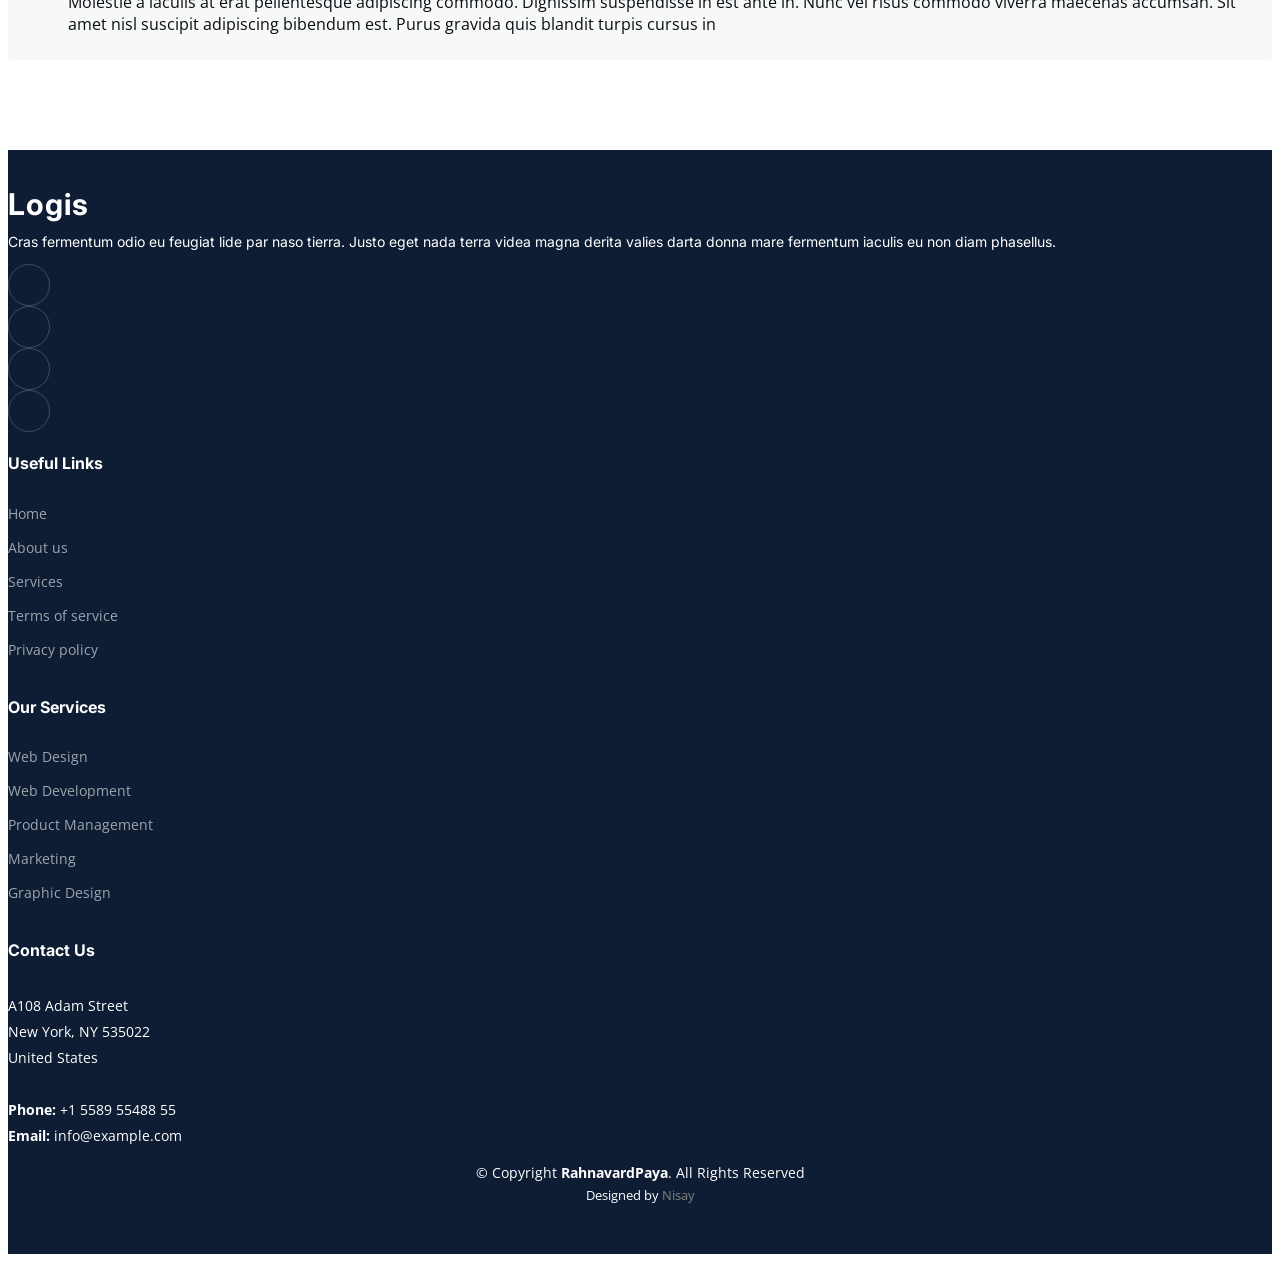
==== commit e8fddaa7: "Update Navbar brand and index.html changes" ====
--- a/index.html
+++ b/index.html
@@ -28,12 +28,6 @@
   <!-- Template Main CSS File -->
   <link href="assets/css/main.css" rel="stylesheet">
 
-  <!-- =======================================================
-  * Template Name: Logis - v1.2.1
-  * Template URL: https://bootstrapmade.com/logis-bootstrap-logistics-website-template/
-  * Author: BootstrapMade.com
-  * License: https://bootstrapmade.com/license/
-  ======================================================== -->
 </head>
 
 <body>
@@ -45,7 +39,7 @@
       <a href="index.html" class="logo d-flex align-items-center">
         <!-- Uncomment the line below if you also wish to use an image logo -->
         <!-- <img src="assets/img/logo.png" alt=""> -->
-        <h1>Logis</h1>
+        <h1 style="">RahnavardPaya</h1>
       </a>
 
       <i class="mobile-nav-toggle mobile-nav-show bi bi-list"></i>
@@ -53,26 +47,7 @@
       <nav id="navbar" class="navbar">
         <ul>
           <li><a href="index.html" class="active">Home</a></li>
-          <li><a href="about.html">About</a></li>
-          <li><a href="services.html">Services</a></li>
-          <li><a href="pricing.html">Pricing</a></li>
-          <li class="dropdown"><a href="#"><span>Drop Down</span> <i class="bi bi-chevron-down dropdown-indicator"></i></a>
-            <ul>
-              <li><a href="#">Drop Down 1</a></li>
-              <li class="dropdown"><a href="#"><span>Deep Drop Down</span> <i class="bi bi-chevron-down dropdown-indicator"></i></a>
-                <ul>
-                  <li><a href="#">Deep Drop Down 1</a></li>
-                  <li><a href="#">Deep Drop Down 2</a></li>
-                  <li><a href="#">Deep Drop Down 3</a></li>
-                  <li><a href="#">Deep Drop Down 4</a></li>
-                  <li><a href="#">Deep Drop Down 5</a></li>
-                </ul>
-              </li>
-              <li><a href="#">Drop Down 2</a></li>
-              <li><a href="#">Drop Down 3</a></li>
-              <li><a href="#">Drop Down 4</a></li>
-            </ul>
-          </li>
+          <li><a href="service-details.html">Service Details</a></li>
           <li><a href="contact.html">Contact</a></li>
           <li><a class="get-a-quote" href="get-a-quote.html">Get a Quote</a></li>
         </ul>
@@ -698,14 +673,10 @@
 
     <div class="container mt-4">
       <div class="copyright">
-        &copy; Copyright <strong><span>Logis</span></strong>. All Rights Reserved
+        &copy; Copyright <strong><span>RahnavardPaya</span></strong>. All Rights Reserved
       </div>
       <div class="credits">
-        <!-- All the links in the footer should remain intact. -->
-        <!-- You can delete the links only if you purchased the pro version. -->
-        <!-- Licensing information: https://bootstrapmade.com/license/ -->
-        <!-- Purchase the pro version with working PHP/AJAX contact form: https://bootstrapmade.com/logis-bootstrap-logistics-website-template/ -->
-        Designed by <a href="https://bootstrapmade.com/">BootstrapMade</a>
+       Designed by <a href="https://github.com/YasinDehfuli" style="color: gray">Nisay</a>
       </div>
     </div>
 
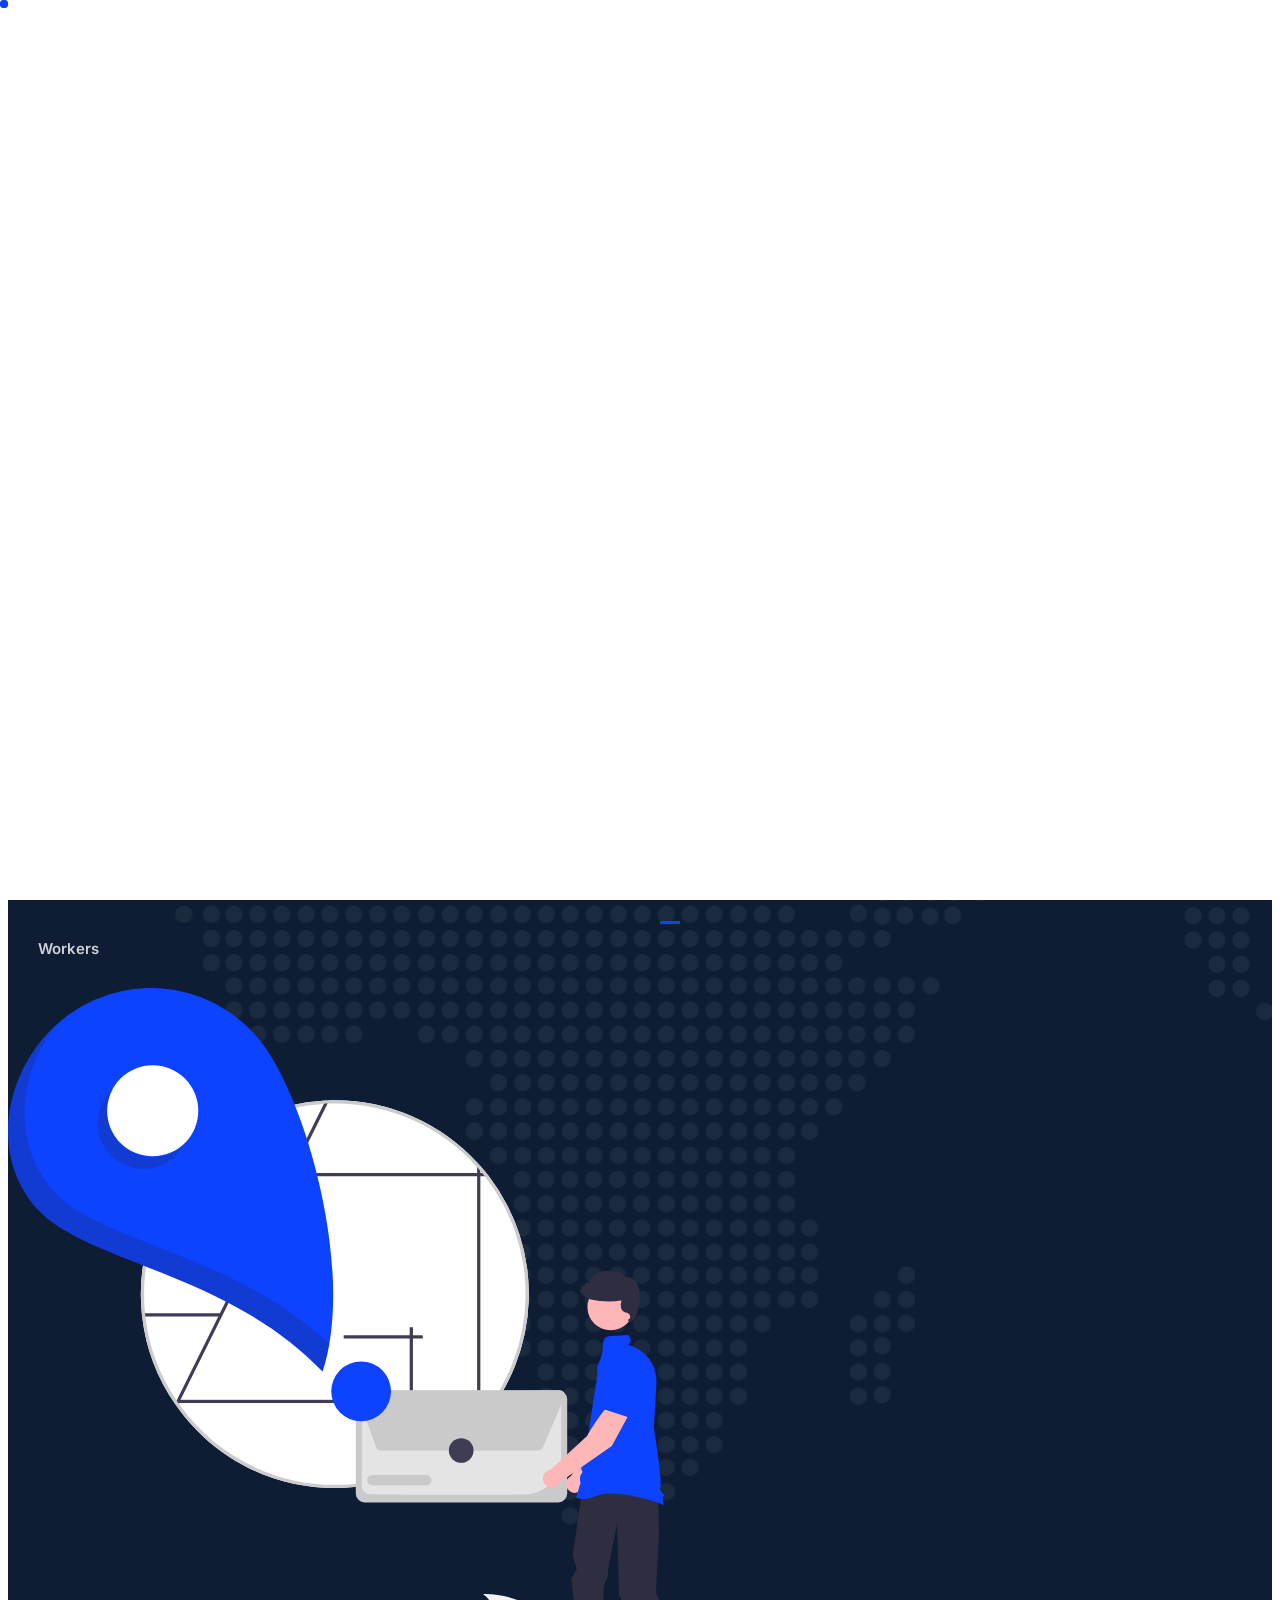
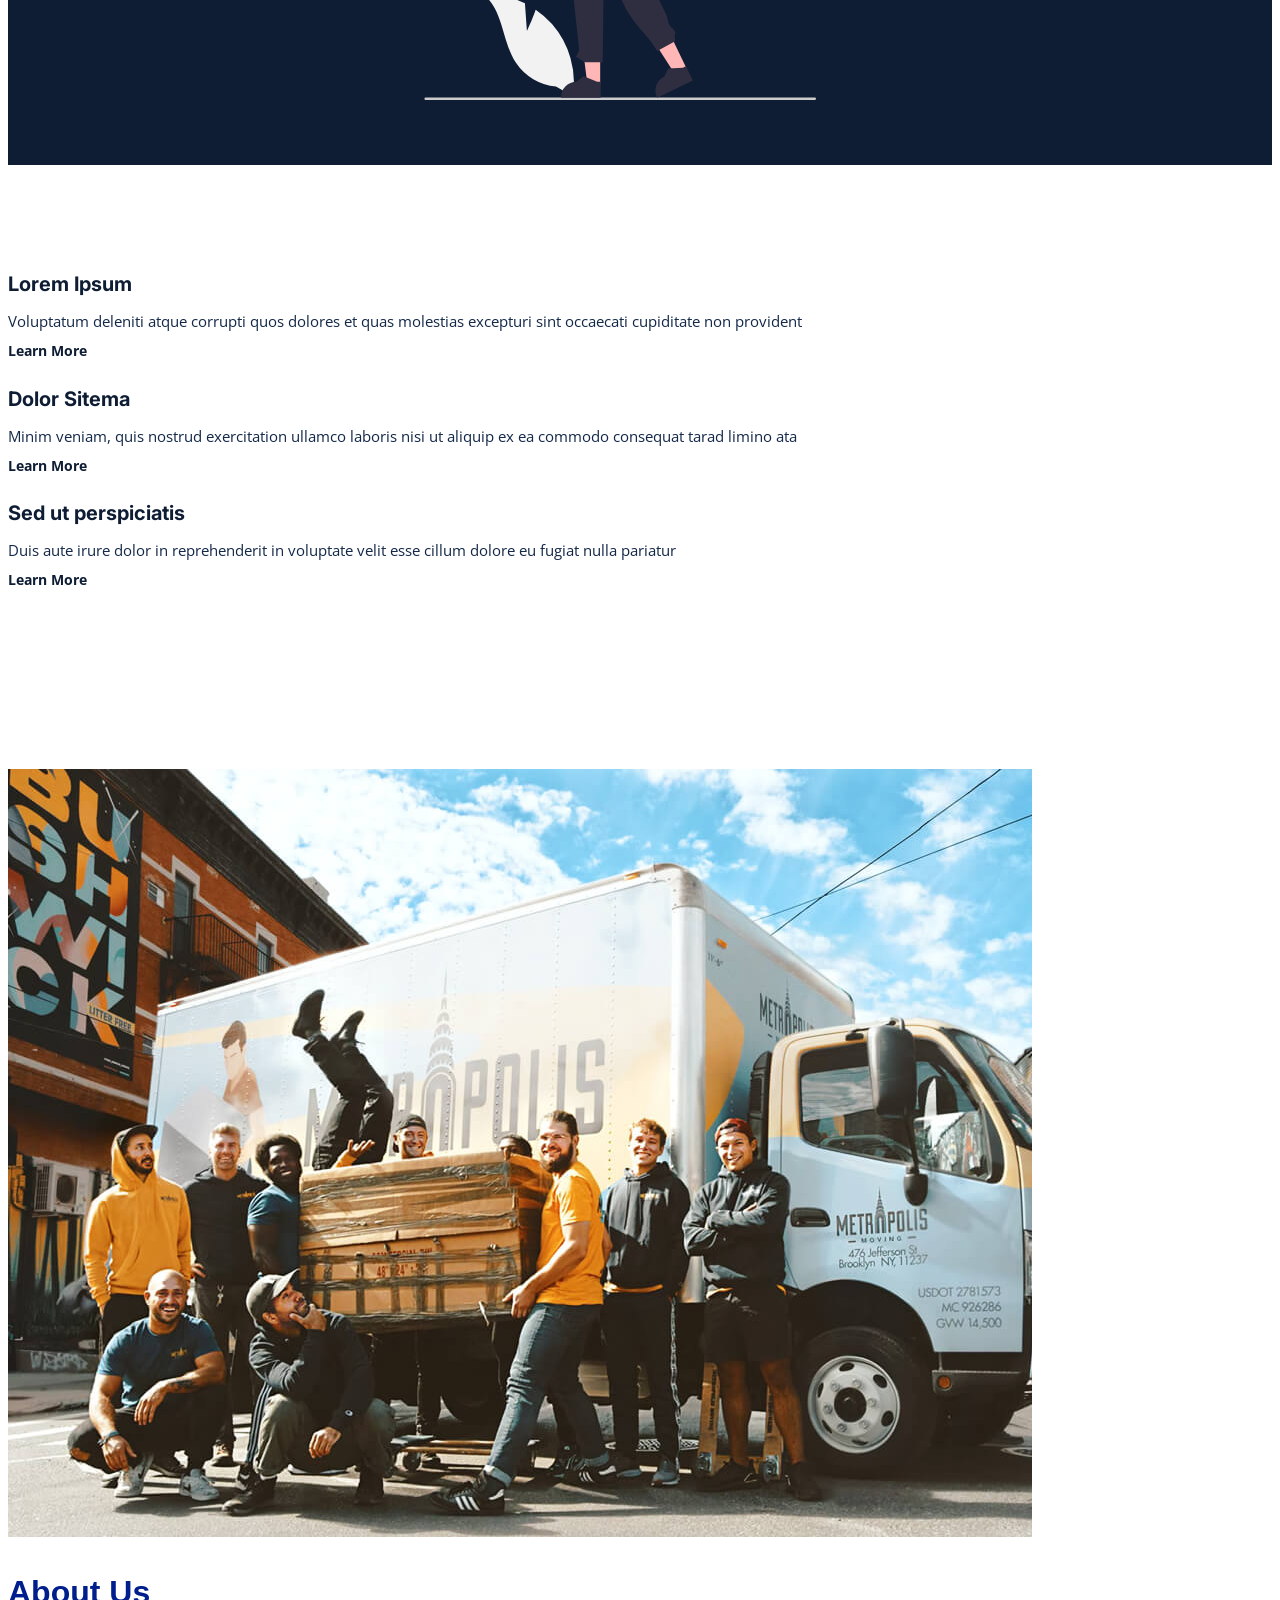
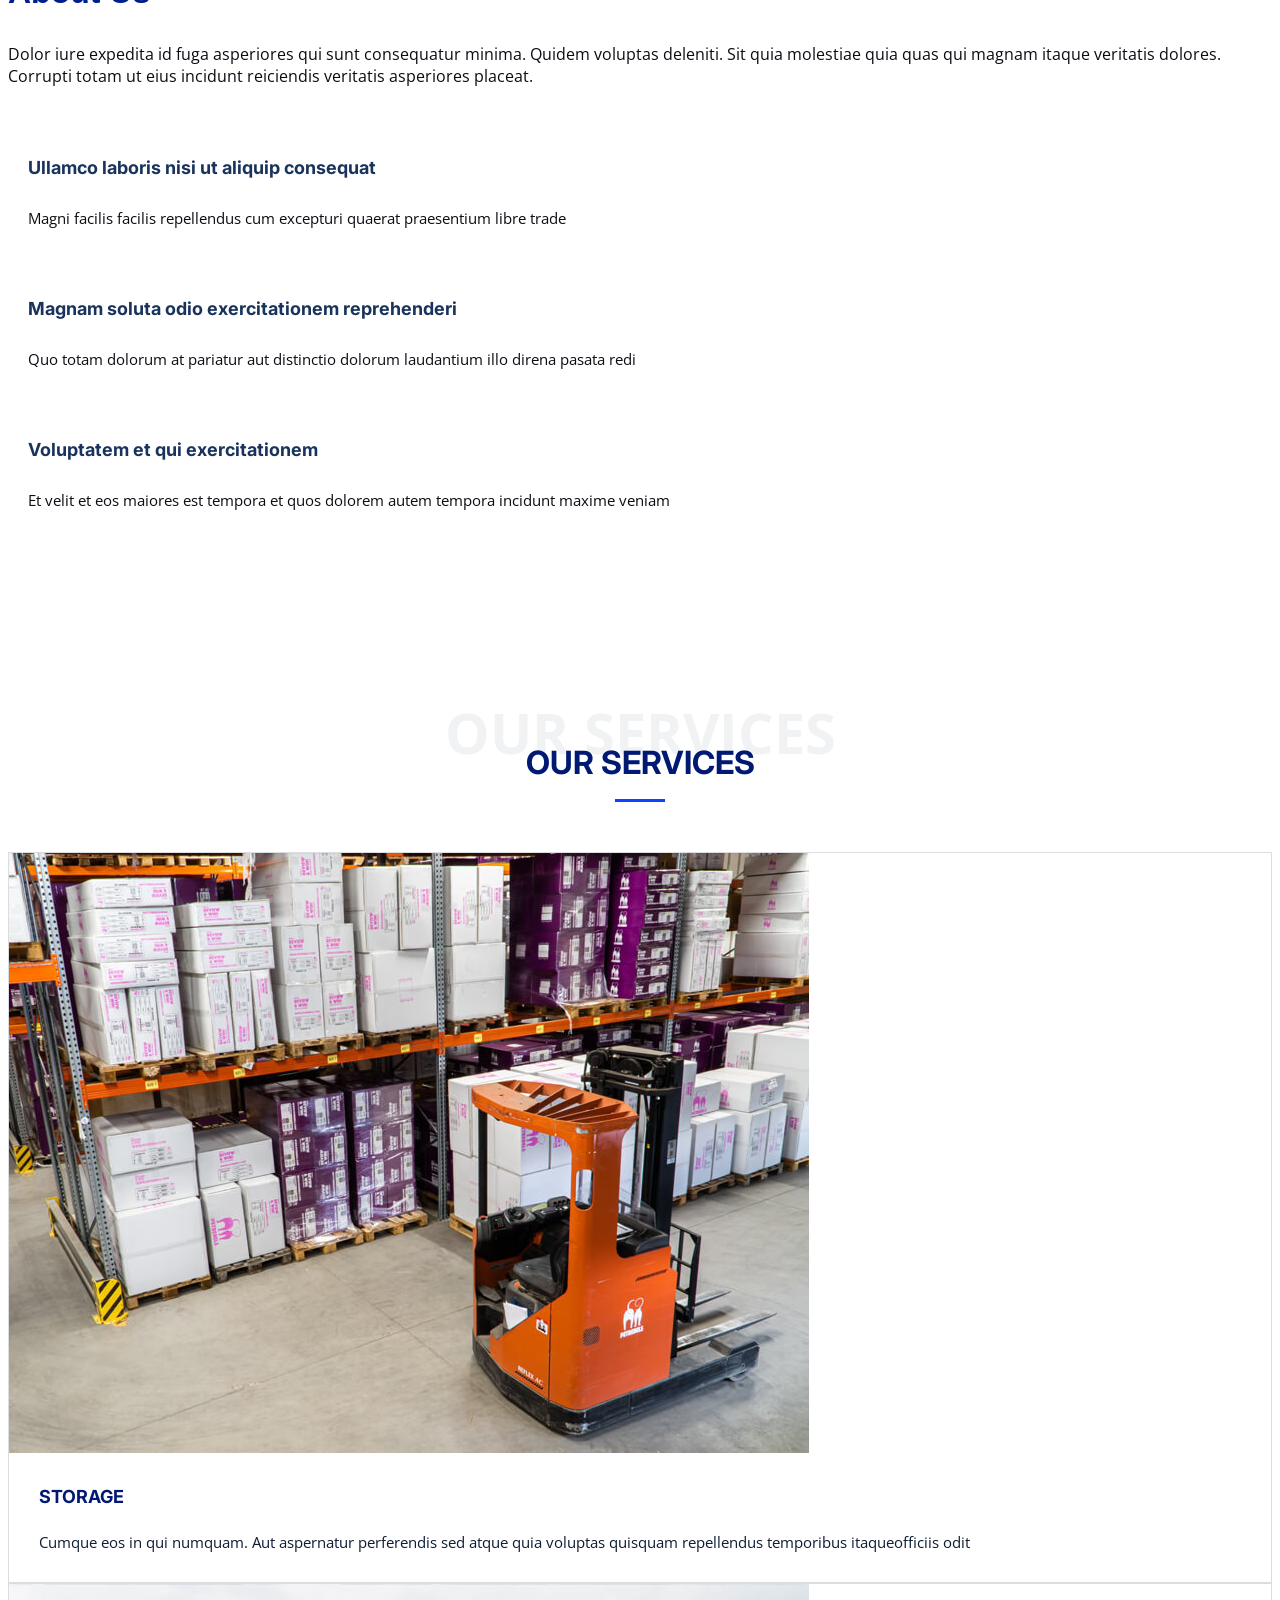
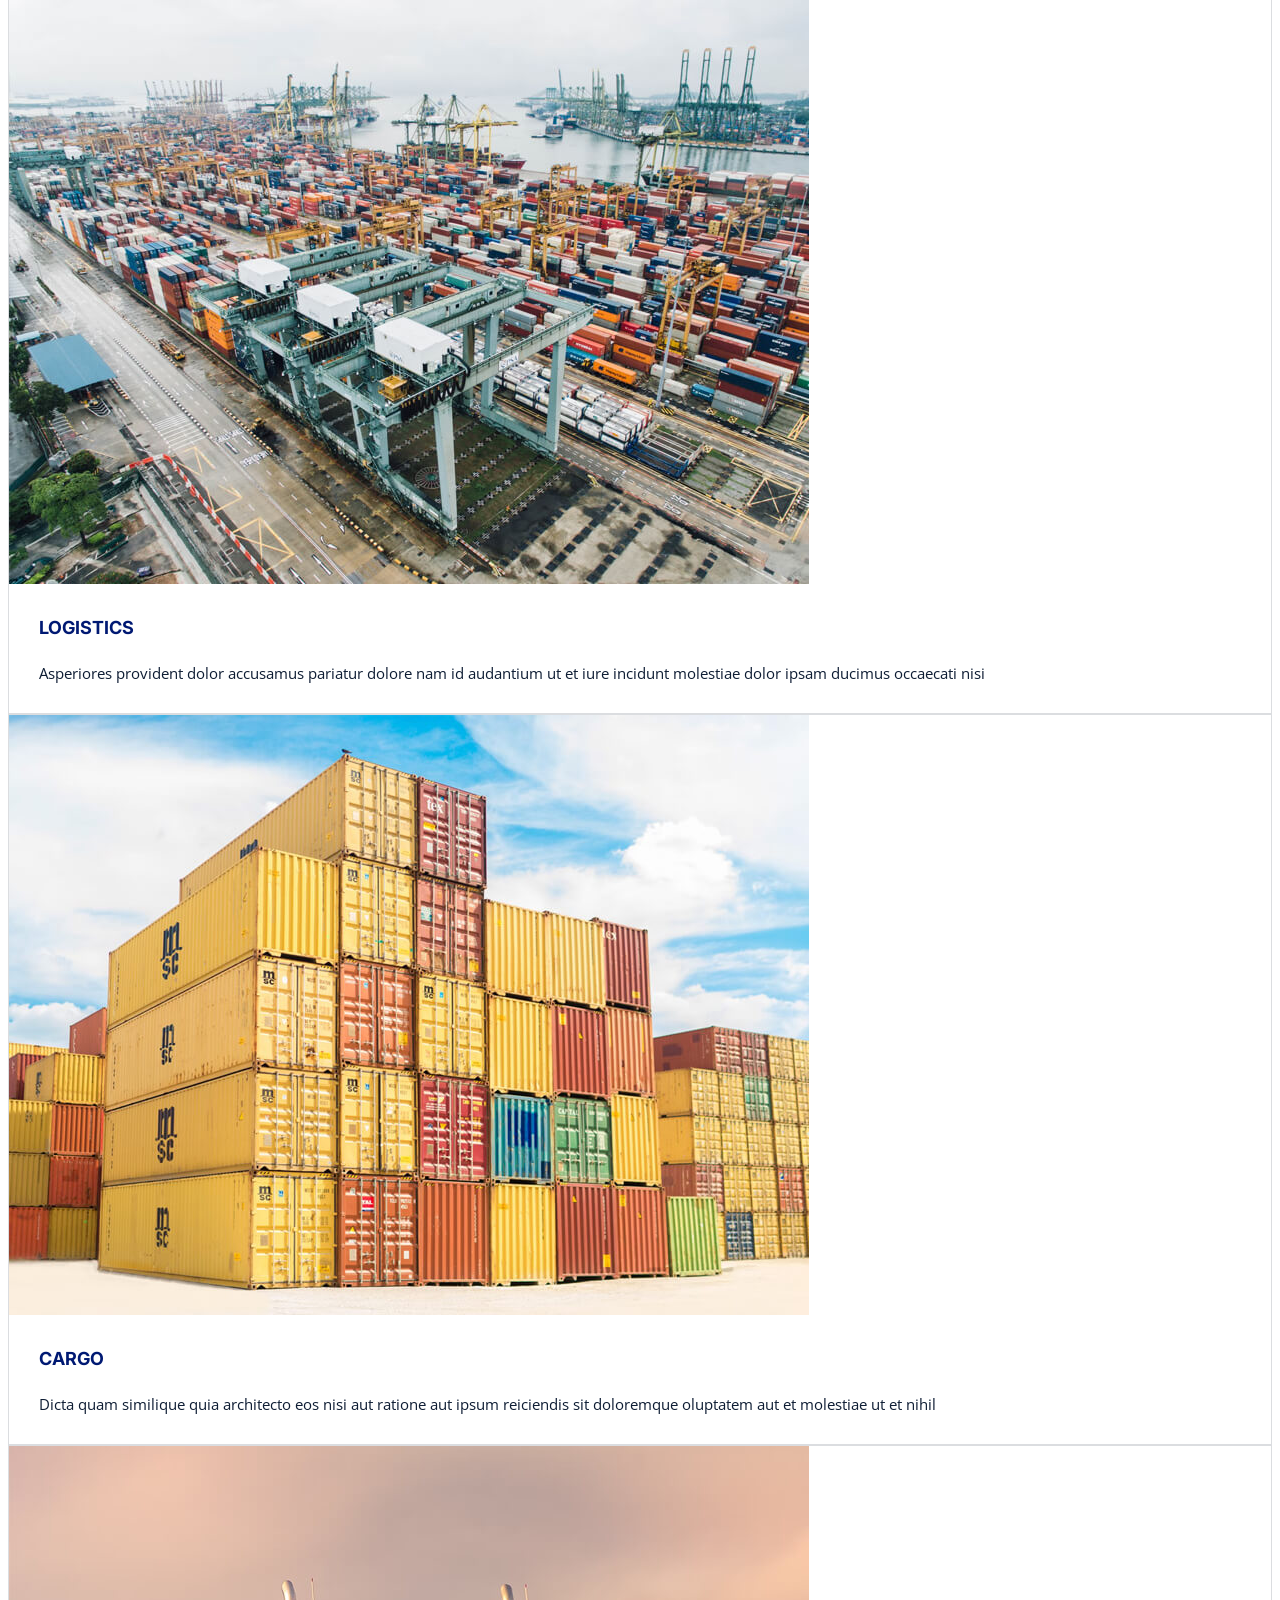
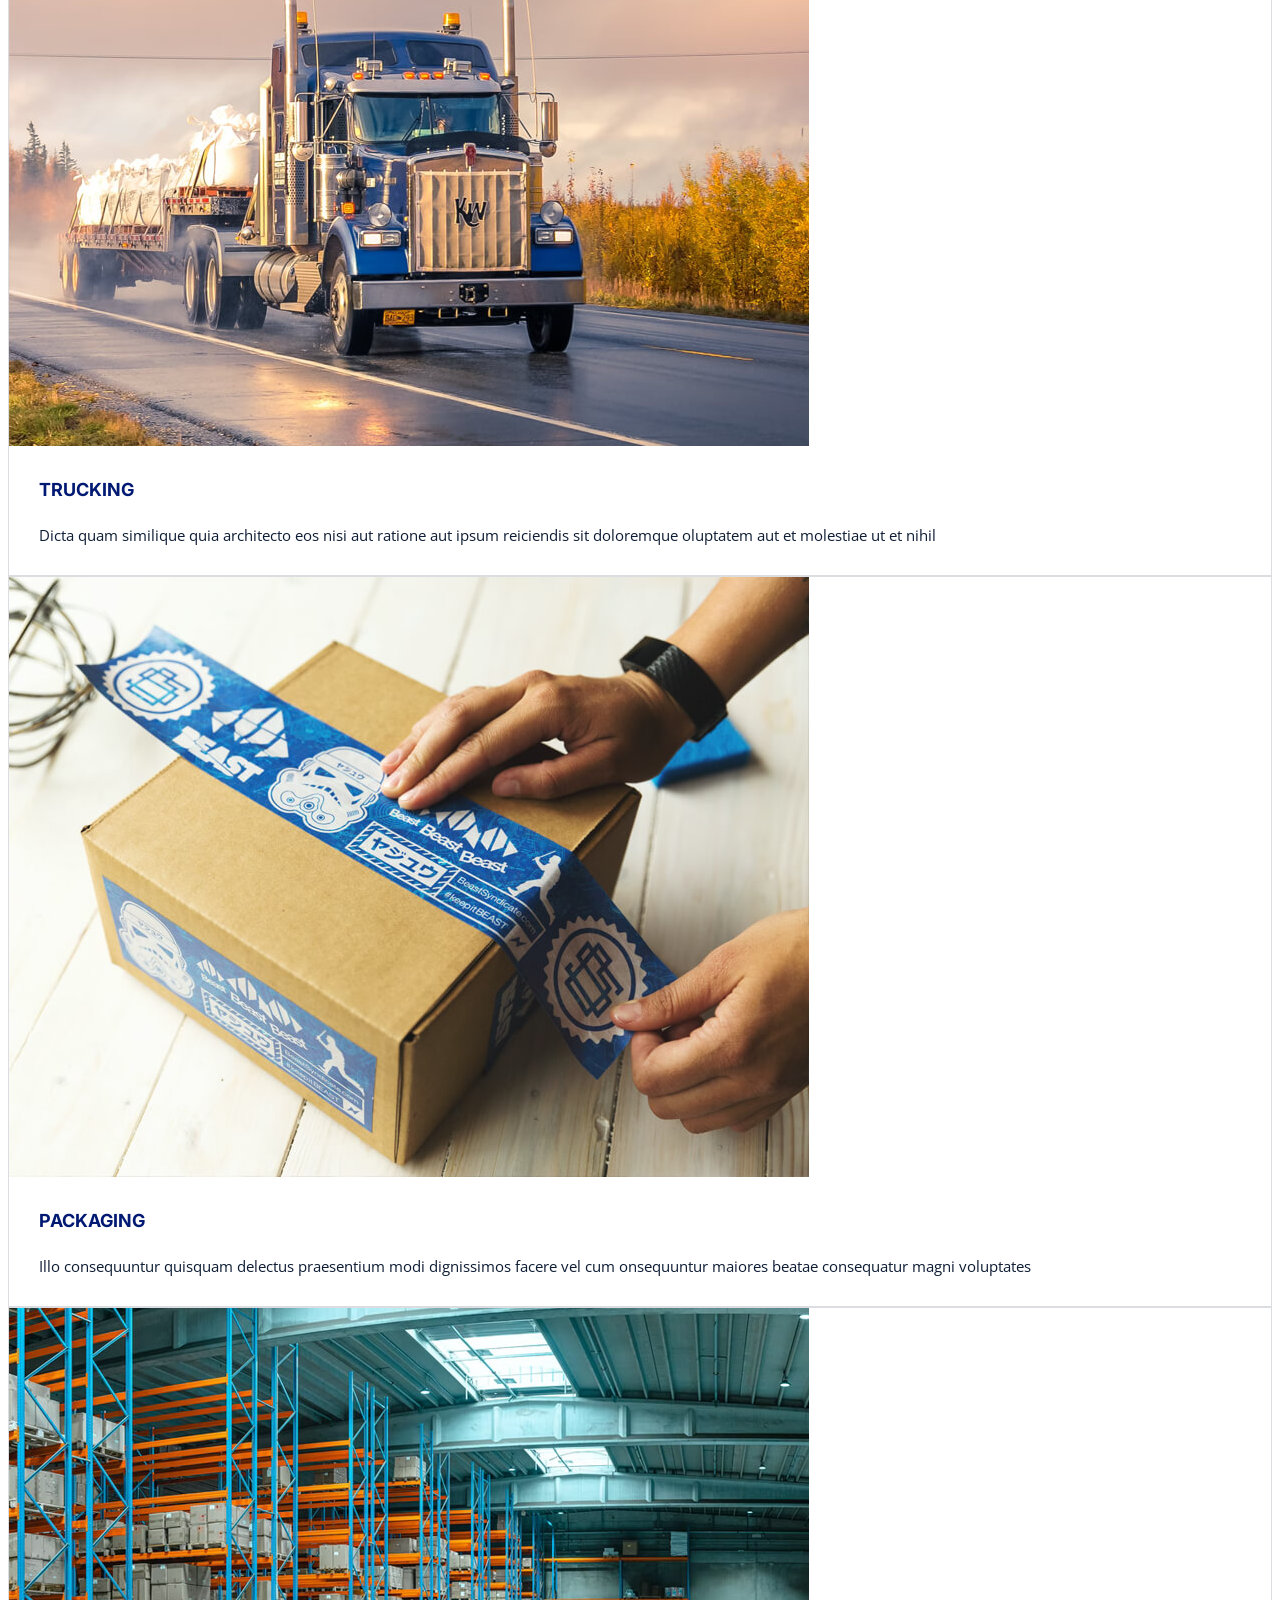
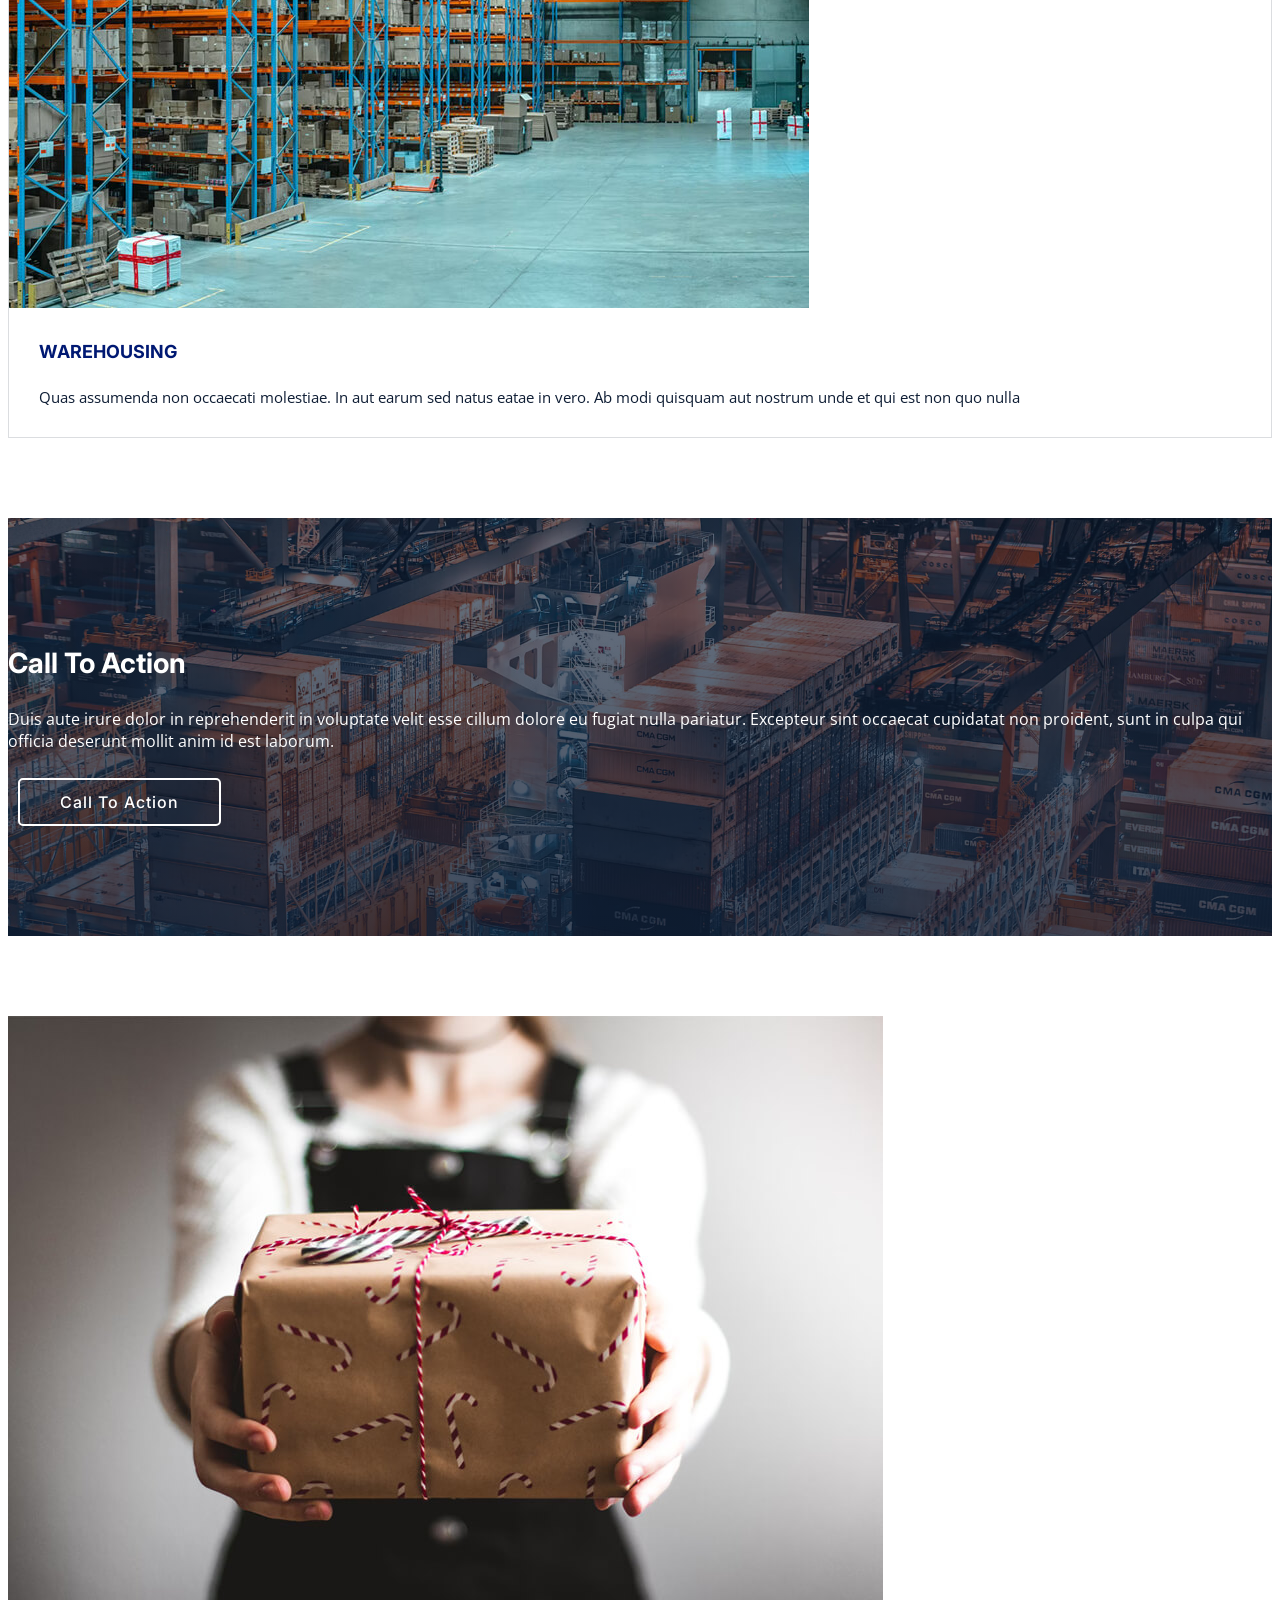
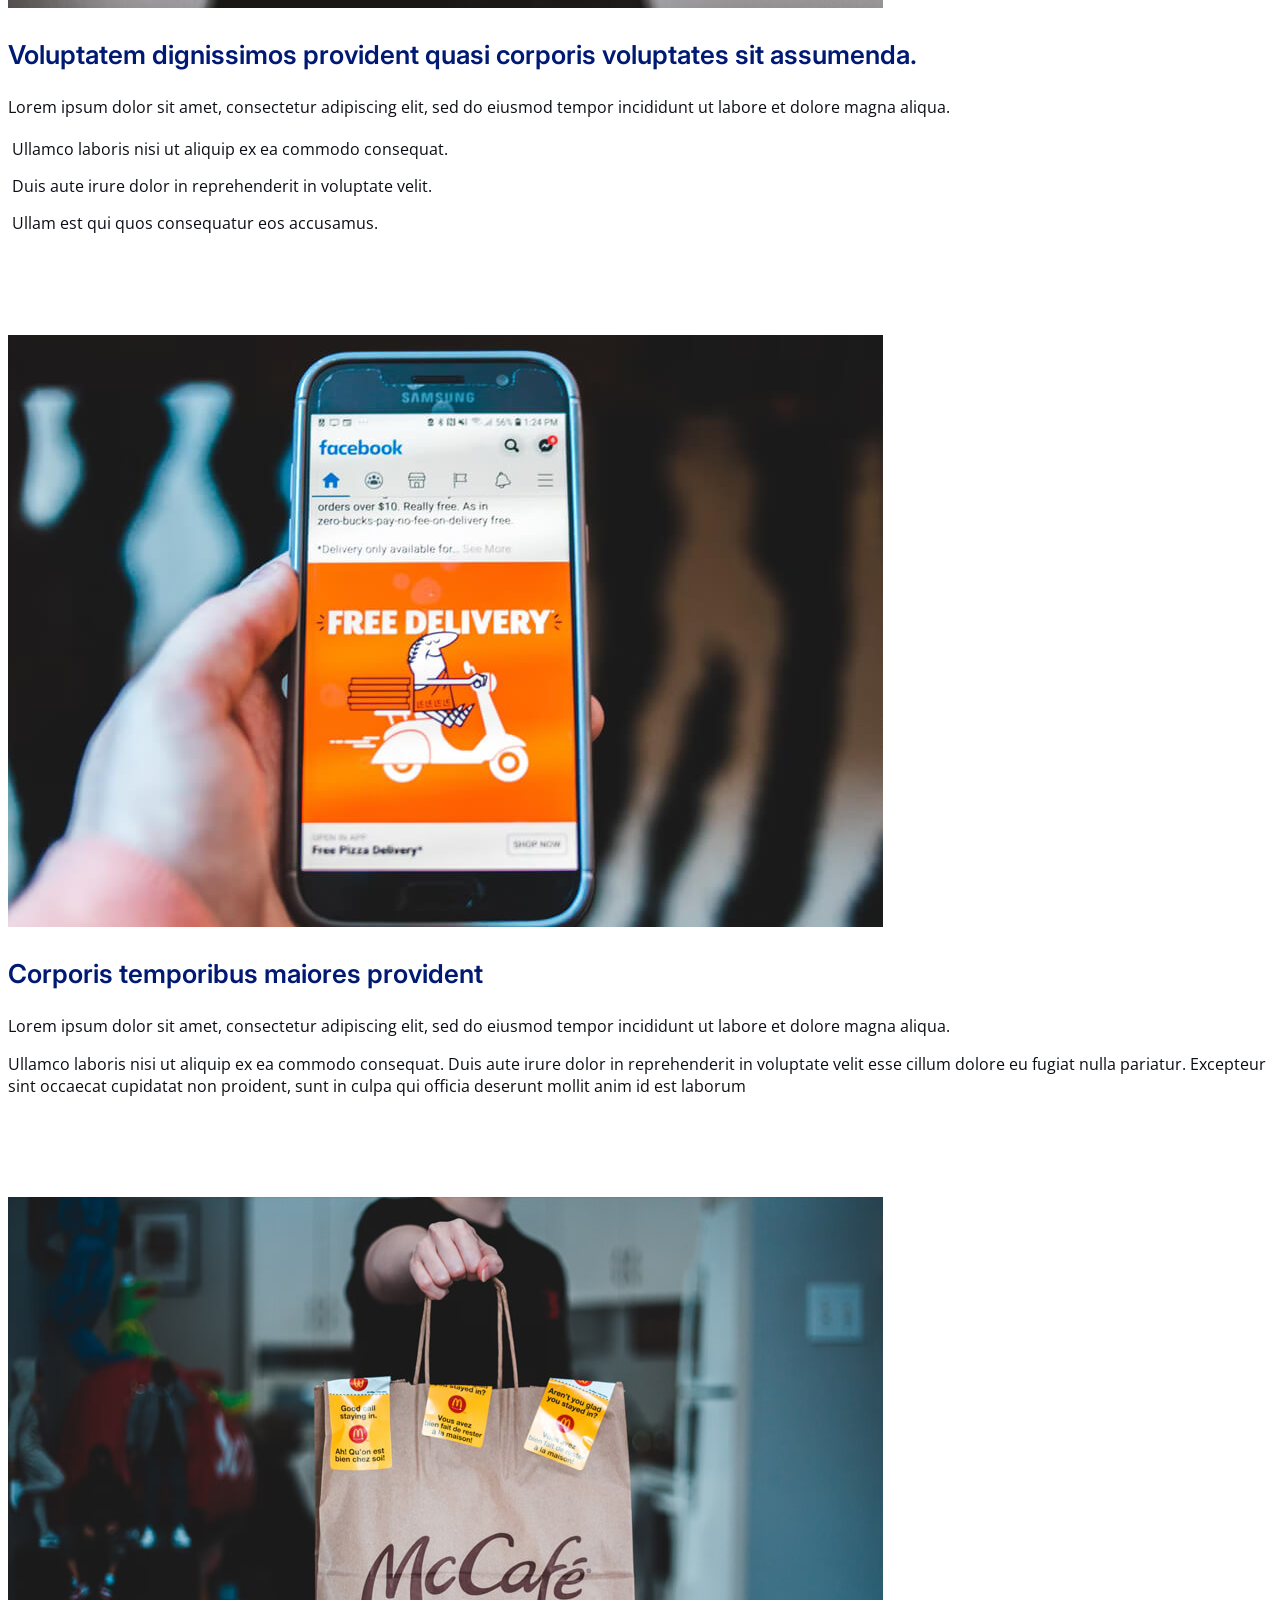
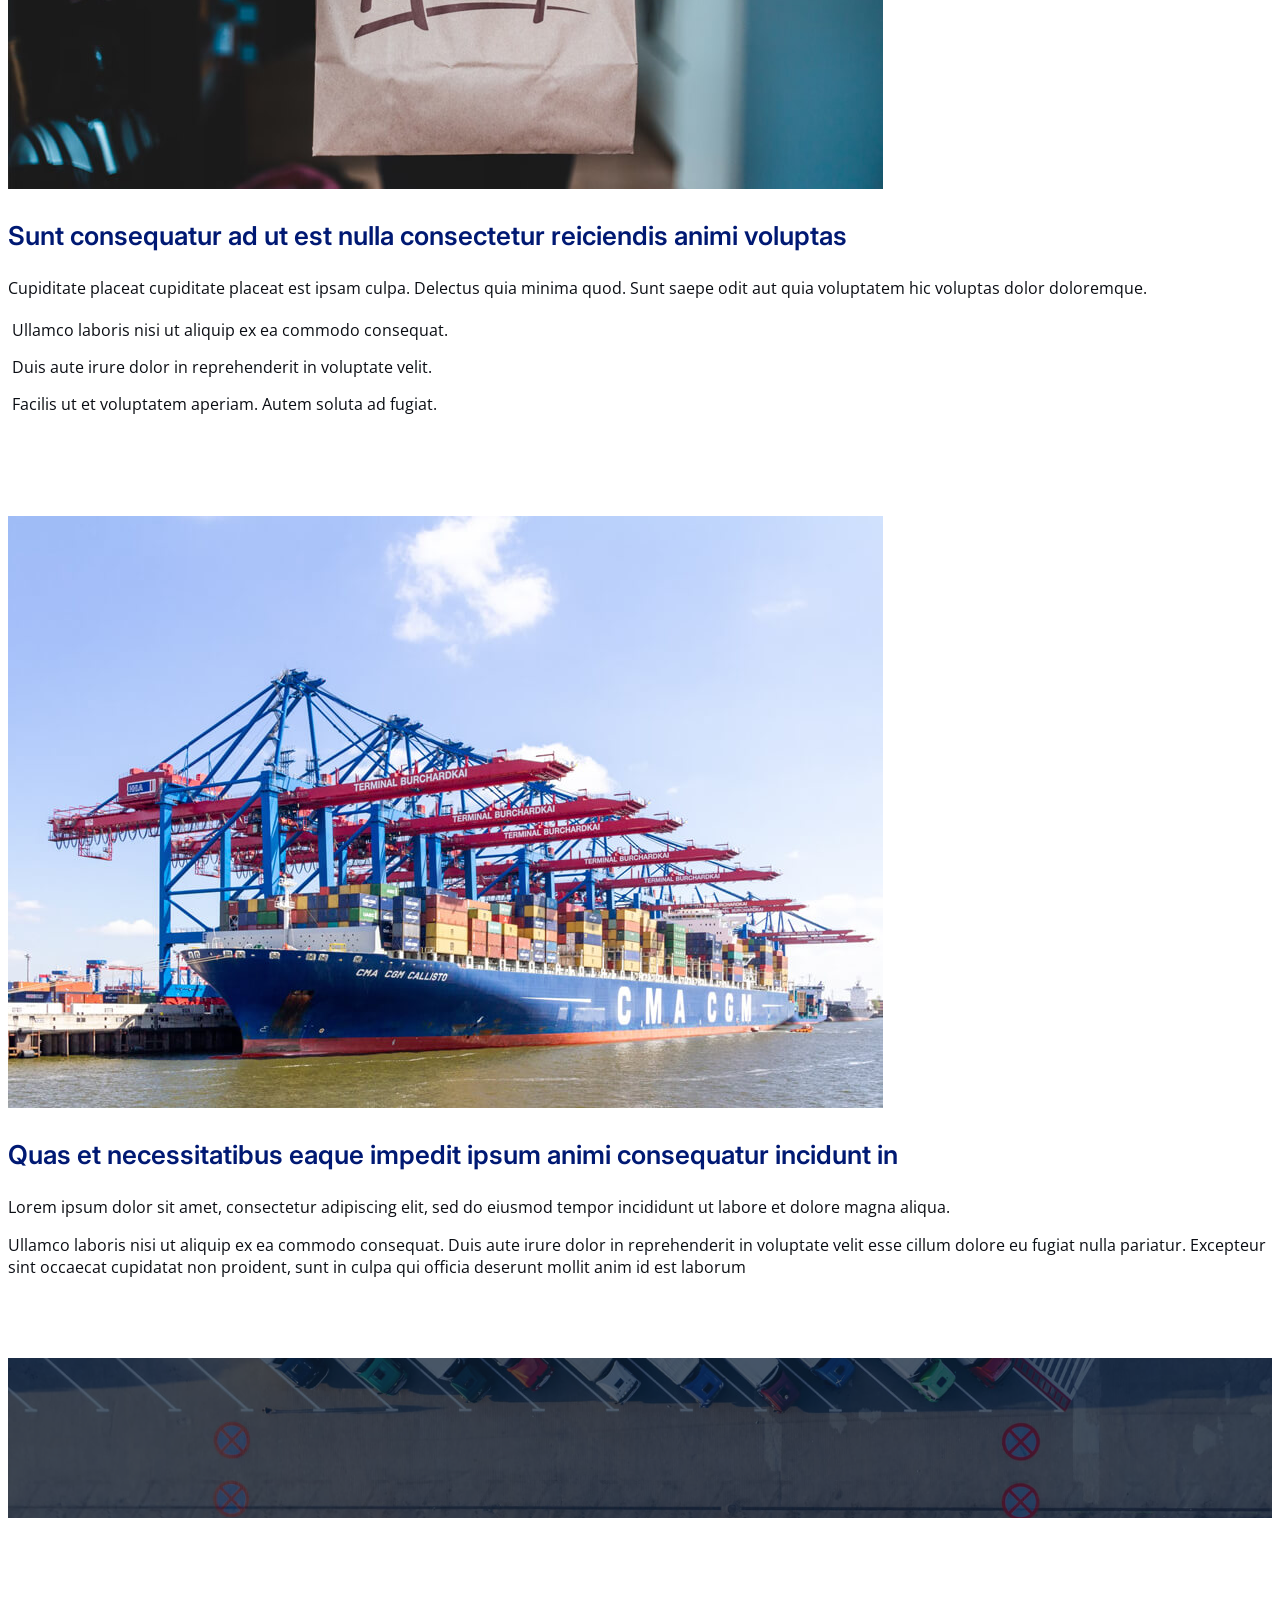
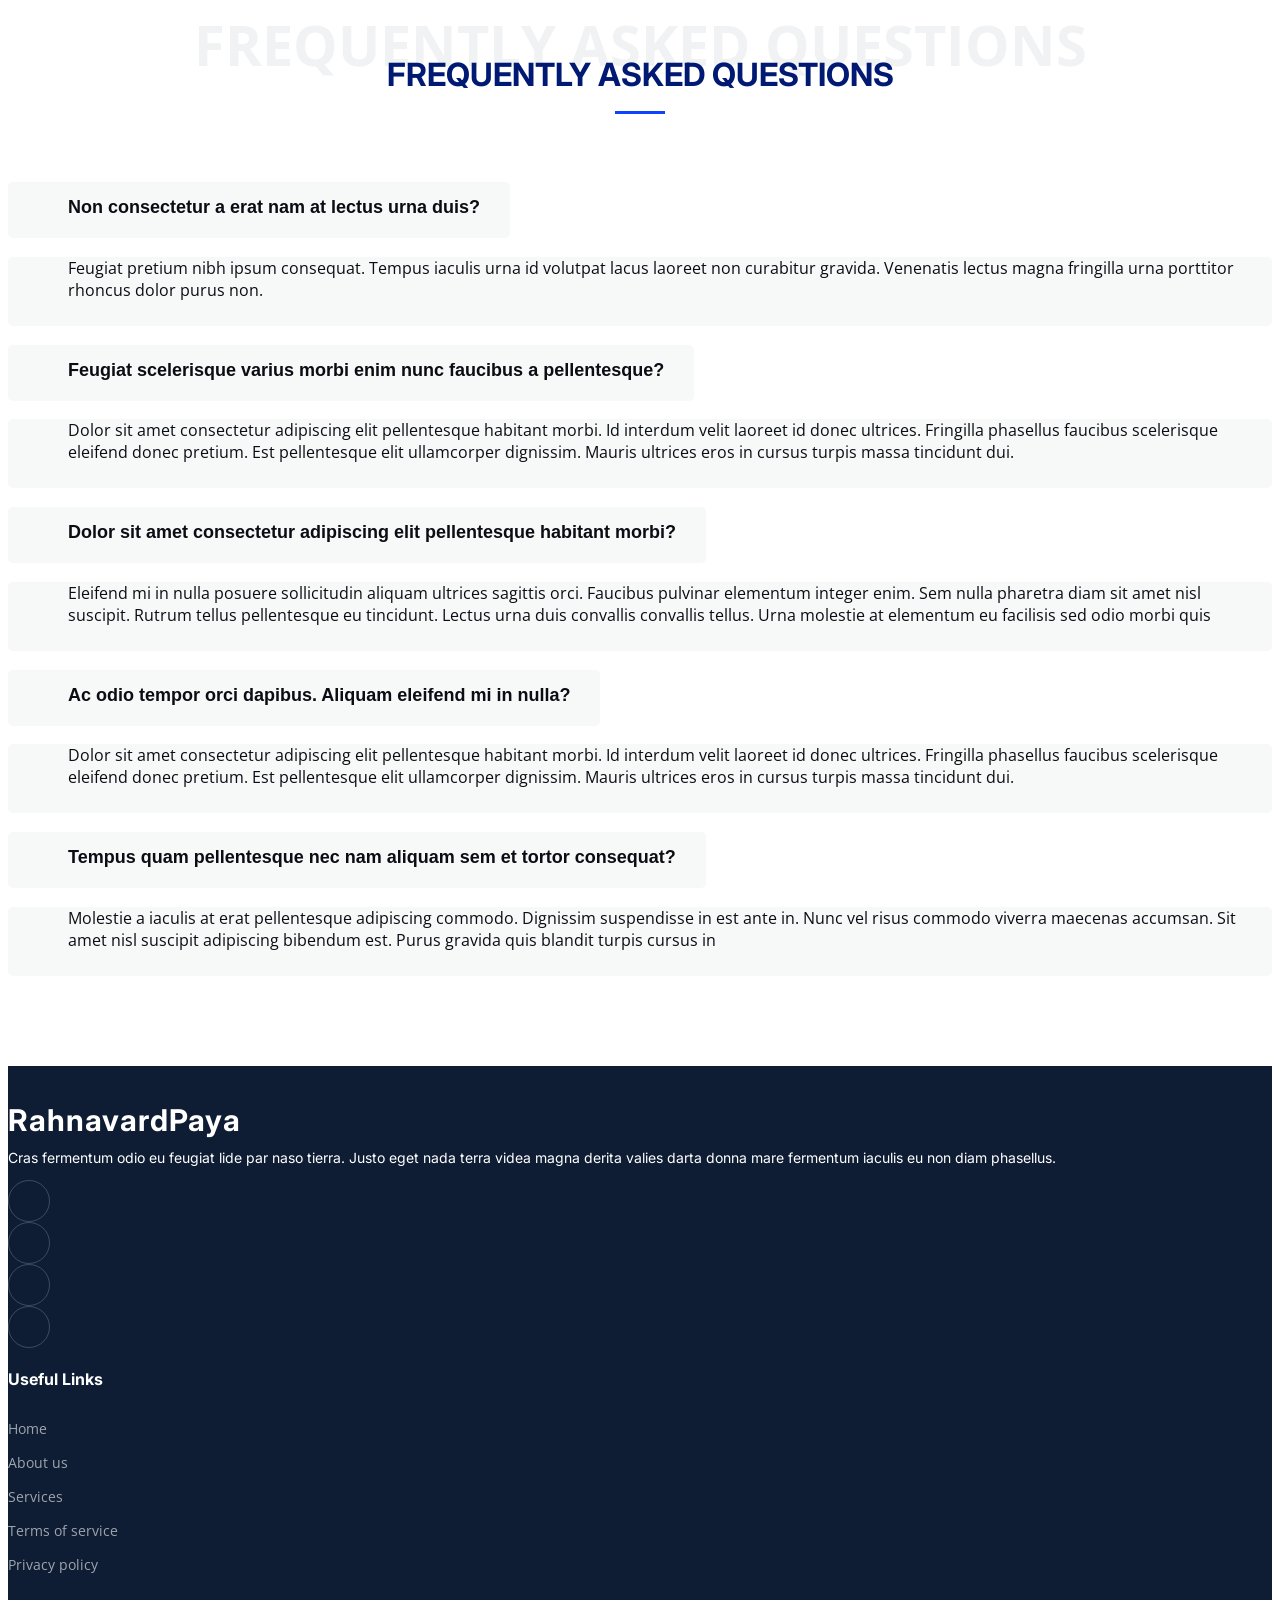
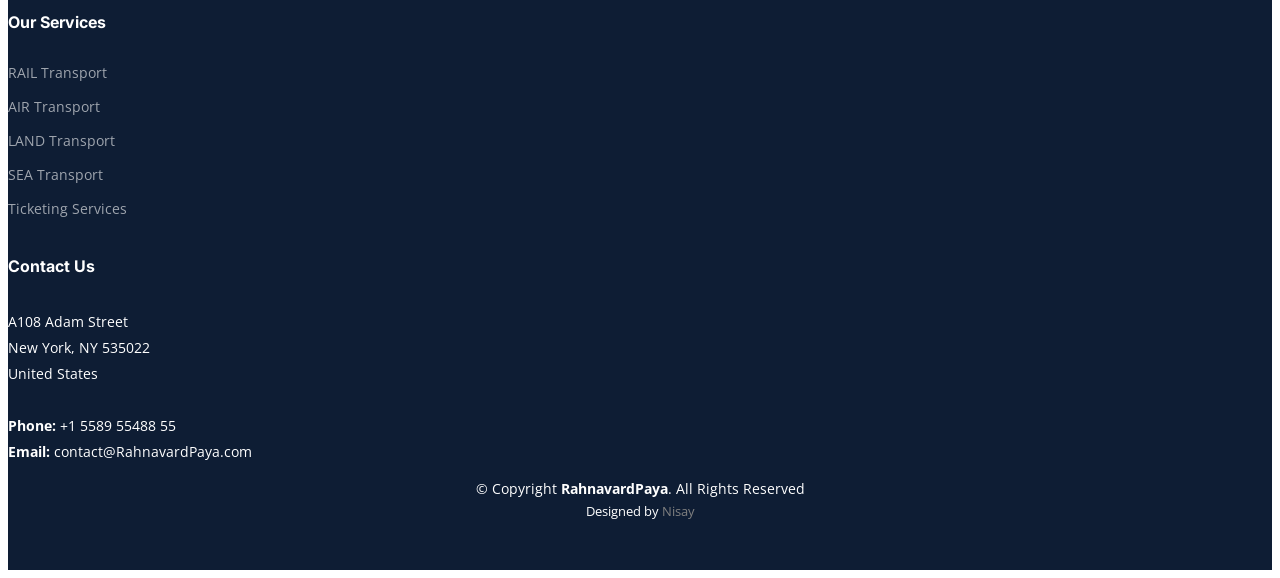
==== commit 03029ccc: "Index New Styles And Changes + New Color Palettes" ====
--- a/index.html
+++ b/index.html
@@ -4,13 +4,13 @@
   <meta charset="utf-8">
   <meta content="width=device-width, initial-scale=1.0" name="viewport">
 
-  <title>Logis Bootstrap Template - Index</title>
+  <title>RahnavardPaya | Home</title>
   <meta content="" name="description">
   <meta content="" name="keywords">
 
   <!-- Favicons -->
-  <link href="assets/img/favicon.png" rel="icon">
-  <link href="assets/img/apple-touch-icon.png" rel="apple-touch-icon">
+  <link href="assets/img/favicon_io/favicon-32x32.png" rel="icon">
+  <link href="assets/img/favicon_io/apple-touch-icon.png" rel="apple-touch-icon">
 
   <!-- Google Fonts -->
   <link rel="preconnect" href="https://fonts.googleapis.com">
@@ -364,160 +364,14 @@
       </div>
     </section><!-- End Features Section -->
 
-    <!-- ======= Pricing Section ======= -->
-    <section id="pricing" class="pricing pt-0">
-      <div class="container" data-aos="fade-up">
-
-        <div class="section-header">
-          <span>Pricing</span>
-          <h2>Pricing</h2>
-
-        </div>
-
-        <div class="row gy-4">
-
-          <div class="col-lg-4" data-aos="fade-up" data-aos-delay="100">
-            <div class="pricing-item">
-              <h3>Free Plan</h3>
-              <h4><sup>$</sup>0<span> / month</span></h4>
-              <ul>
-                <li><i class="bi bi-check"></i> Quam adipiscing vitae proin</li>
-                <li><i class="bi bi-check"></i> Nec feugiat nisl pretium</li>
-                <li><i class="bi bi-check"></i> Nulla at volutpat diam uteera</li>
-                <li class="na"><i class="bi bi-x"></i> <span>Pharetra massa massa ultricies</span></li>
-                <li class="na"><i class="bi bi-x"></i> <span>Massa ultricies mi quis hendrerit</span></li>
-              </ul>
-              <a href="#" class="buy-btn">Buy Now</a>
-            </div>
-          </div><!-- End Pricing Item -->
-
-          <div class="col-lg-4" data-aos="fade-up" data-aos-delay="200">
-            <div class="pricing-item featured">
-              <h3>Business Plan</h3>
-              <h4><sup>$</sup>29<span> / month</span></h4>
-              <ul>
-                <li><i class="bi bi-check"></i> Quam adipiscing vitae proin</li>
-                <li><i class="bi bi-check"></i> Nec feugiat nisl pretium</li>
-                <li><i class="bi bi-check"></i> Nulla at volutpat diam uteera</li>
-                <li><i class="bi bi-check"></i> Pharetra massa massa ultricies</li>
-                <li><i class="bi bi-check"></i> Massa ultricies mi quis hendrerit</li>
-              </ul>
-              <a href="#" class="buy-btn">Buy Now</a>
-            </div>
-          </div><!-- End Pricing Item -->
-
-          <div class="col-lg-4" data-aos="fade-up" data-aos-delay="300">
-            <div class="pricing-item">
-              <h3>Developer Plan</h3>
-              <h4><sup>$</sup>49<span> / month</span></h4>
-              <ul>
-                <li><i class="bi bi-check"></i> Quam adipiscing vitae proin</li>
-                <li><i class="bi bi-check"></i> Nec feugiat nisl pretium</li>
-                <li><i class="bi bi-check"></i> Nulla at volutpat diam uteera</li>
-                <li><i class="bi bi-check"></i> Pharetra massa massa ultricies</li>
-                <li><i class="bi bi-check"></i> Massa ultricies mi quis hendrerit</li>
-              </ul>
-              <a href="#" class="buy-btn">Buy Now</a>
-            </div>
-          </div><!-- End Pricing Item -->
-
-        </div>
-
-      </div>
-    </section><!-- End Pricing Section -->
 
     <!-- ======= Testimonials Section ======= -->
     <section id="testimonials" class="testimonials">
       <div class="container">
 
-        <div class="slides-1 swiper" data-aos="fade-up">
-          <div class="swiper-wrapper">
-
-            <div class="swiper-slide">
-              <div class="testimonial-item">
-                <img src="assets/img/testimonials/testimonials-1.jpg" class="testimonial-img" alt="">
-                <h3>Saul Goodman</h3>
-                <h4>Ceo &amp; Founder</h4>
-                <div class="stars">
-                  <i class="bi bi-star-fill"></i><i class="bi bi-star-fill"></i><i class="bi bi-star-fill"></i><i class="bi bi-star-fill"></i><i class="bi bi-star-fill"></i>
-                </div>
-                <p>
-                  <i class="bi bi-quote quote-icon-left"></i>
-                  Proin iaculis purus consequat sem cure digni ssim donec porttitora entum suscipit rhoncus. Accusantium quam, ultricies eget id, aliquam eget nibh et. Maecen aliquam, risus at semper.
-                  <i class="bi bi-quote quote-icon-right"></i>
-                </p>
-              </div>
-            </div><!-- End testimonial item -->
-
-            <div class="swiper-slide">
-              <div class="testimonial-item">
-                <img src="assets/img/testimonials/testimonials-2.jpg" class="testimonial-img" alt="">
-                <h3>Sara Wilsson</h3>
-                <h4>Designer</h4>
-                <div class="stars">
-                  <i class="bi bi-star-fill"></i><i class="bi bi-star-fill"></i><i class="bi bi-star-fill"></i><i class="bi bi-star-fill"></i><i class="bi bi-star-fill"></i>
-                </div>
-                <p>
-                  <i class="bi bi-quote quote-icon-left"></i>
-                  Export tempor illum tamen malis malis eram quae irure esse labore quem cillum quid cillum eram malis quorum velit fore eram velit sunt aliqua noster fugiat irure amet legam anim culpa.
-                  <i class="bi bi-quote quote-icon-right"></i>
-                </p>
-              </div>
-            </div><!-- End testimonial item -->
-
-            <div class="swiper-slide">
-              <div class="testimonial-item">
-                <img src="assets/img/testimonials/testimonials-3.jpg" class="testimonial-img" alt="">
-                <h3>Jena Karlis</h3>
-                <h4>Store Owner</h4>
-                <div class="stars">
-                  <i class="bi bi-star-fill"></i><i class="bi bi-star-fill"></i><i class="bi bi-star-fill"></i><i class="bi bi-star-fill"></i><i class="bi bi-star-fill"></i>
-                </div>
-                <p>
-                  <i class="bi bi-quote quote-icon-left"></i>
-                  Enim nisi quem export duis labore cillum quae magna enim sint quorum nulla quem veniam duis minim tempor labore quem eram duis noster aute amet eram fore quis sint minim.
-                  <i class="bi bi-quote quote-icon-right"></i>
-                </p>
-              </div>
-            </div><!-- End testimonial item -->
-
-            <div class="swiper-slide">
-              <div class="testimonial-item">
-                <img src="assets/img/testimonials/testimonials-4.jpg" class="testimonial-img" alt="">
-                <h3>Matt Brandon</h3>
-                <h4>Freelancer</h4>
-                <div class="stars">
-                  <i class="bi bi-star-fill"></i><i class="bi bi-star-fill"></i><i class="bi bi-star-fill"></i><i class="bi bi-star-fill"></i><i class="bi bi-star-fill"></i>
-                </div>
-                <p>
-                  <i class="bi bi-quote quote-icon-left"></i>
-                  Fugiat enim eram quae cillum dolore dolor amet nulla culpa multos export minim fugiat minim velit minim dolor enim duis veniam ipsum anim magna sunt elit fore quem dolore labore illum veniam.
-                  <i class="bi bi-quote quote-icon-right"></i>
-                </p>
-              </div>
-            </div><!-- End testimonial item -->
-
-            <div class="swiper-slide">
-              <div class="testimonial-item">
-                <img src="assets/img/testimonials/testimonials-5.jpg" class="testimonial-img" alt="">
-                <h3>John Larson</h3>
-                <h4>Entrepreneur</h4>
-                <div class="stars">
-                  <i class="bi bi-star-fill"></i><i class="bi bi-star-fill"></i><i class="bi bi-star-fill"></i><i class="bi bi-star-fill"></i><i class="bi bi-star-fill"></i>
-                </div>
-                <p>
-                  <i class="bi bi-quote quote-icon-left"></i>
-                  Quis quorum aliqua sint quem legam fore sunt eram irure aliqua veniam tempor noster veniam enim culpa labore duis sunt culpa nulla illum cillum fugiat legam esse veniam culpa fore nisi cillum quid.
-                  <i class="bi bi-quote quote-icon-right"></i>
-                </p>
-              </div>
-            </div><!-- End testimonial item -->
-
-          </div>
-          <div class="swiper-pagination"></div>
-        </div>
-
-      </div>
+
+          </div>
+
     </section><!-- End Testimonials Section -->
 
     <!-- ======= Frequently Asked Questions Section ======= -->
@@ -623,7 +477,7 @@
       <div class="row gy-4">
         <div class="col-lg-5 col-md-12 footer-info">
           <a href="index.html" class="logo d-flex align-items-center">
-            <span>Logis</span>
+            <span>RahnavardPaya</span>
           </a>
           <p>Cras fermentum odio eu feugiat lide par naso tierra. Justo eget nada terra videa magna derita valies darta donna mare fermentum iaculis eu non diam phasellus.</p>
           <div class="social-links d-flex mt-4">
@@ -648,11 +502,11 @@
         <div class="col-lg-2 col-6 footer-links">
           <h4>Our Services</h4>
           <ul>
-            <li><a href="#">Web Design</a></li>
-            <li><a href="#">Web Development</a></li>
-            <li><a href="#">Product Management</a></li>
-            <li><a href="#">Marketing</a></li>
-            <li><a href="#">Graphic Design</a></li>
+            <li><a href="#">RAIL Transport</a></li>
+            <li><a href="#">AIR Transport</a></li>
+            <li><a href="#">LAND Transport</a></li>
+            <li><a href="#">SEA Transport</a></li>
+            <li><a href="#">Ticketing Services</a></li>
           </ul>
         </div>
 
@@ -663,7 +517,7 @@
             New York, NY 535022<br>
             United States <br><br>
             <strong>Phone:</strong> +1 5589 55488 55<br>
-            <strong>Email:</strong> info@example.com<br>
+            <strong>Email:</strong> contact@RahnavardPaya.com<br>
           </p>
 
         </div>
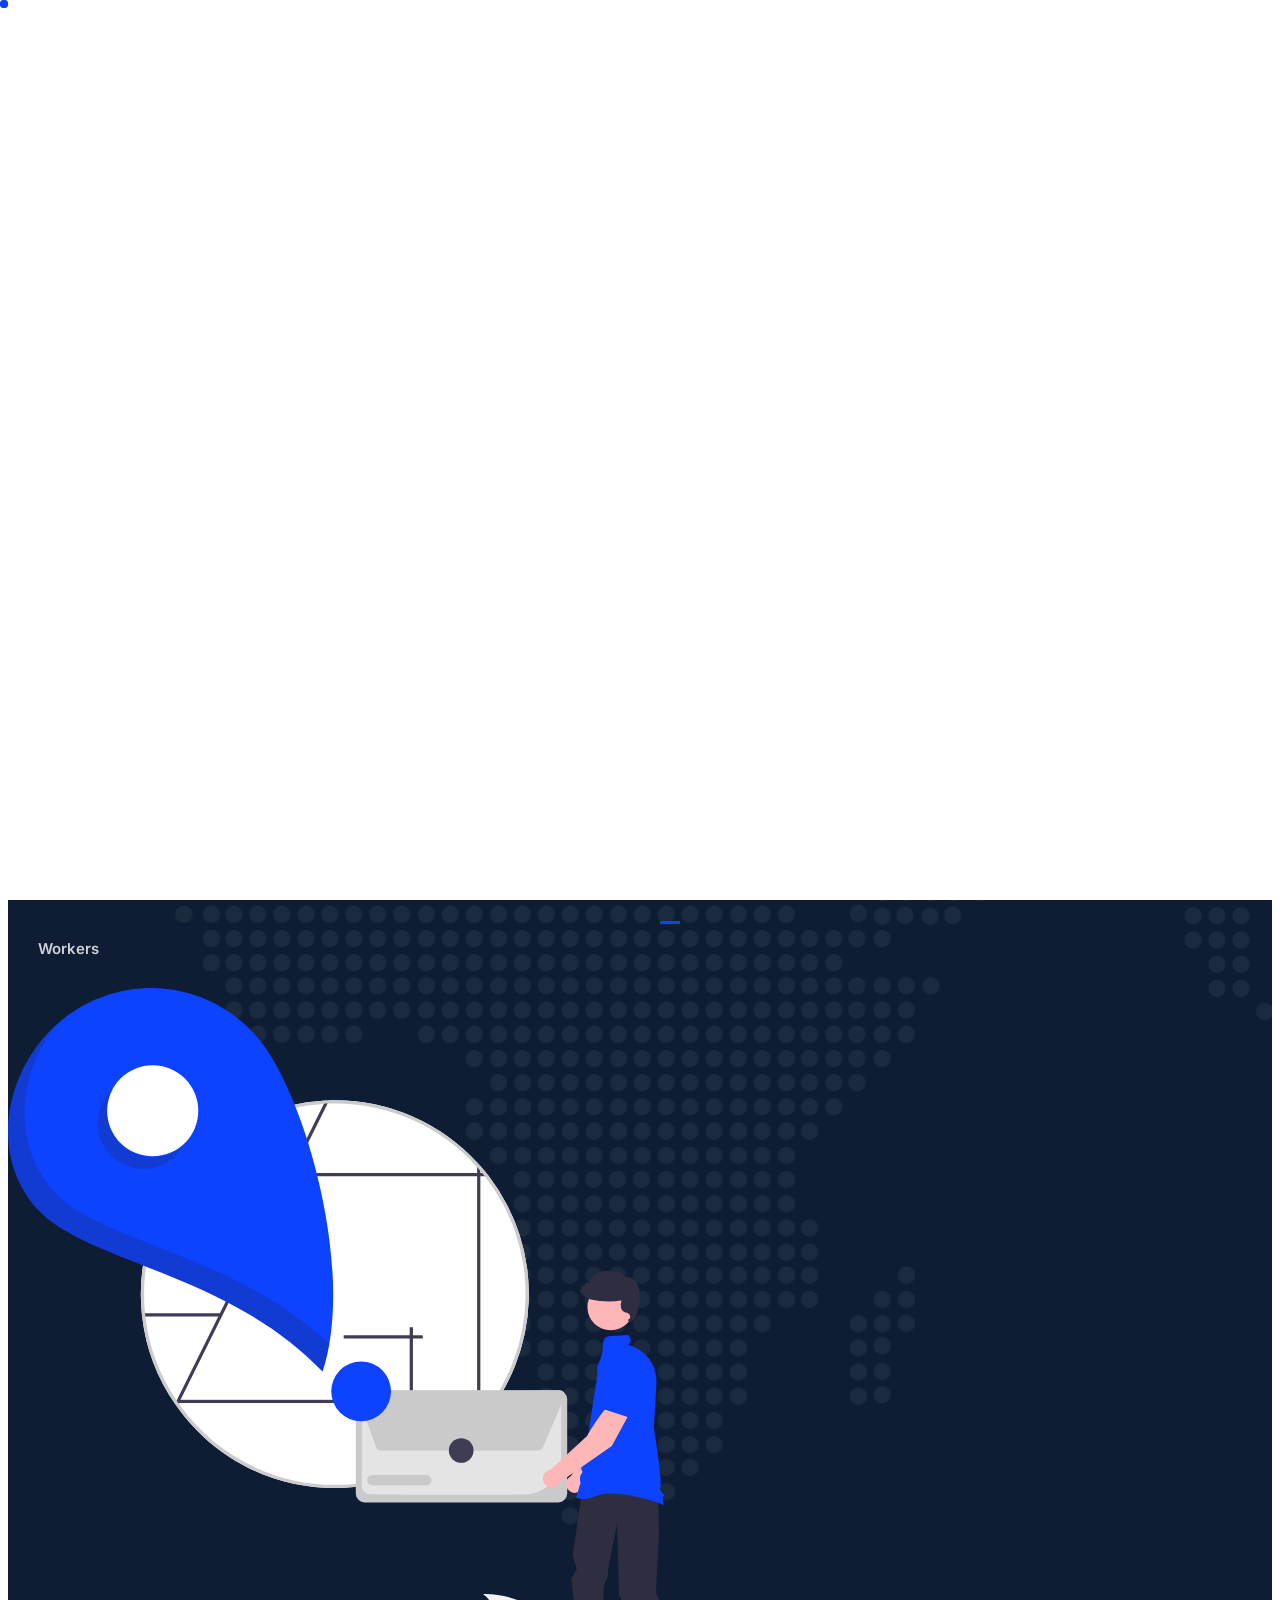
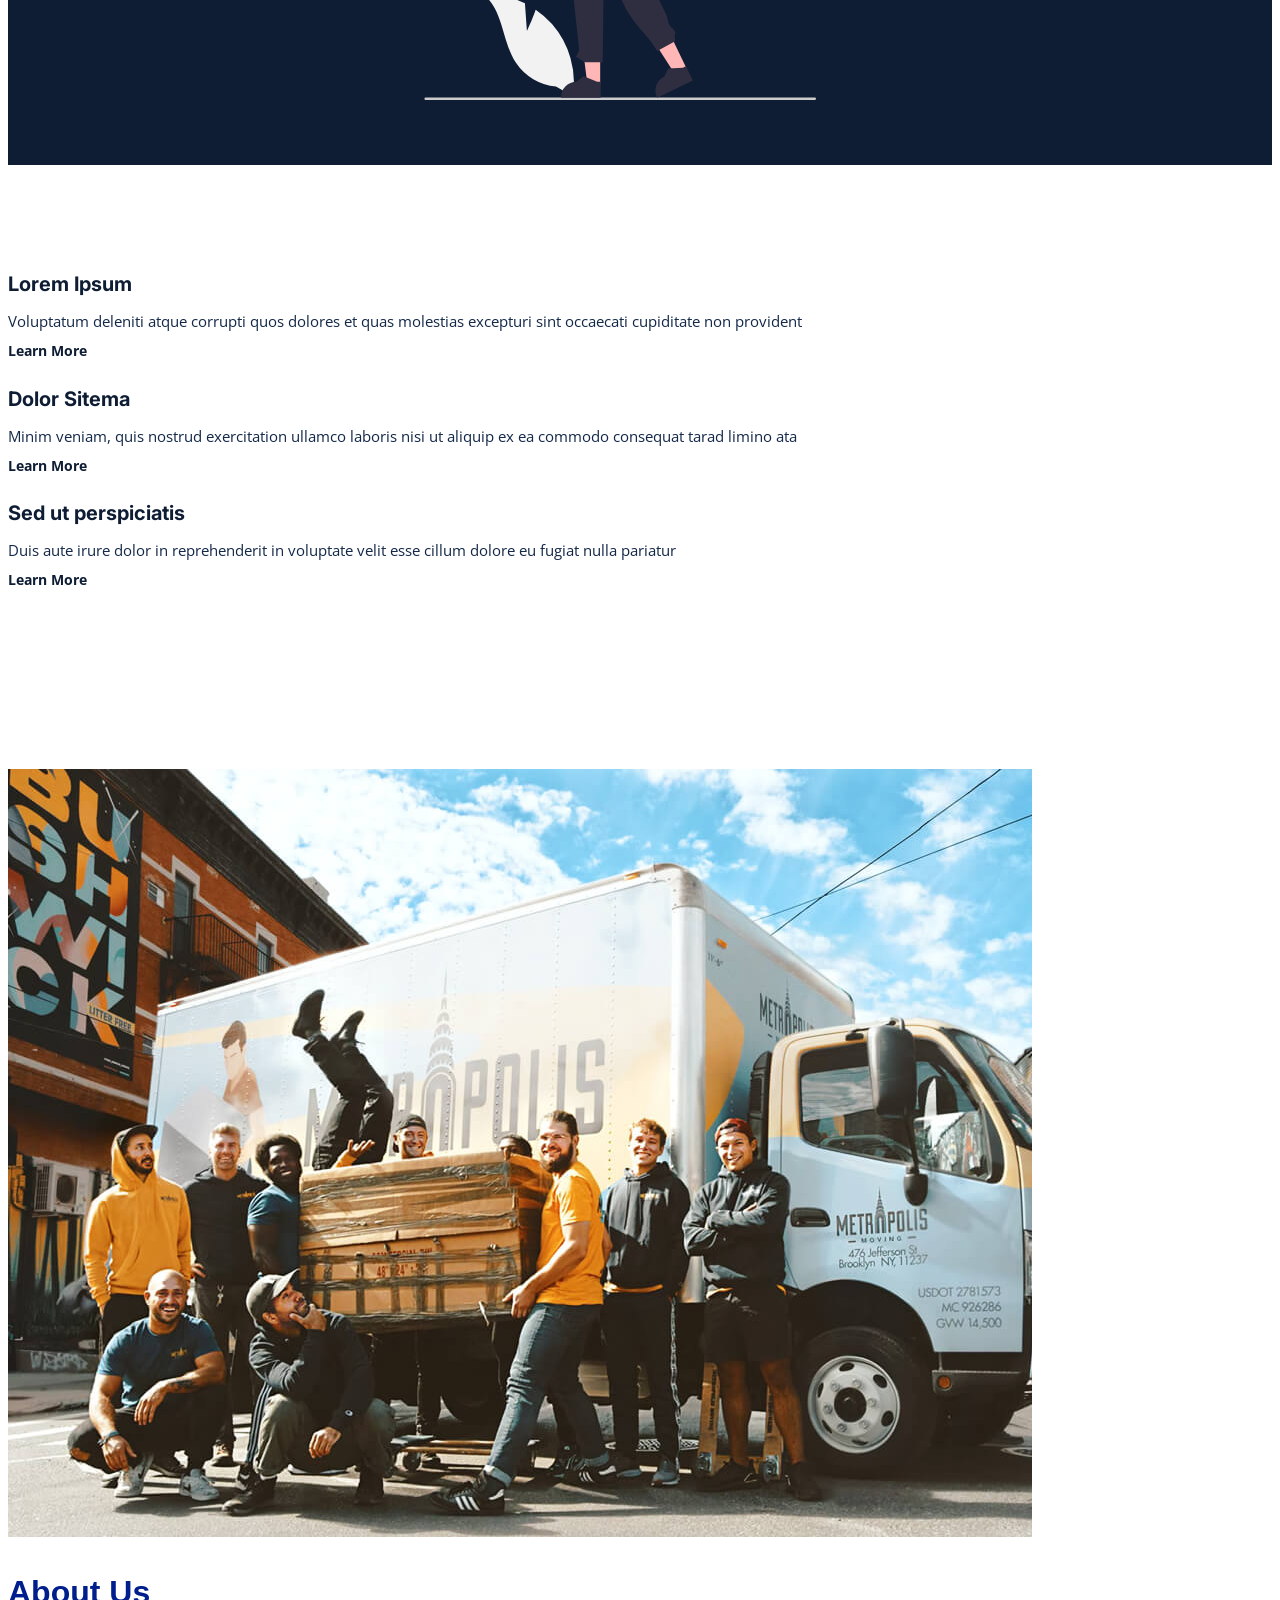
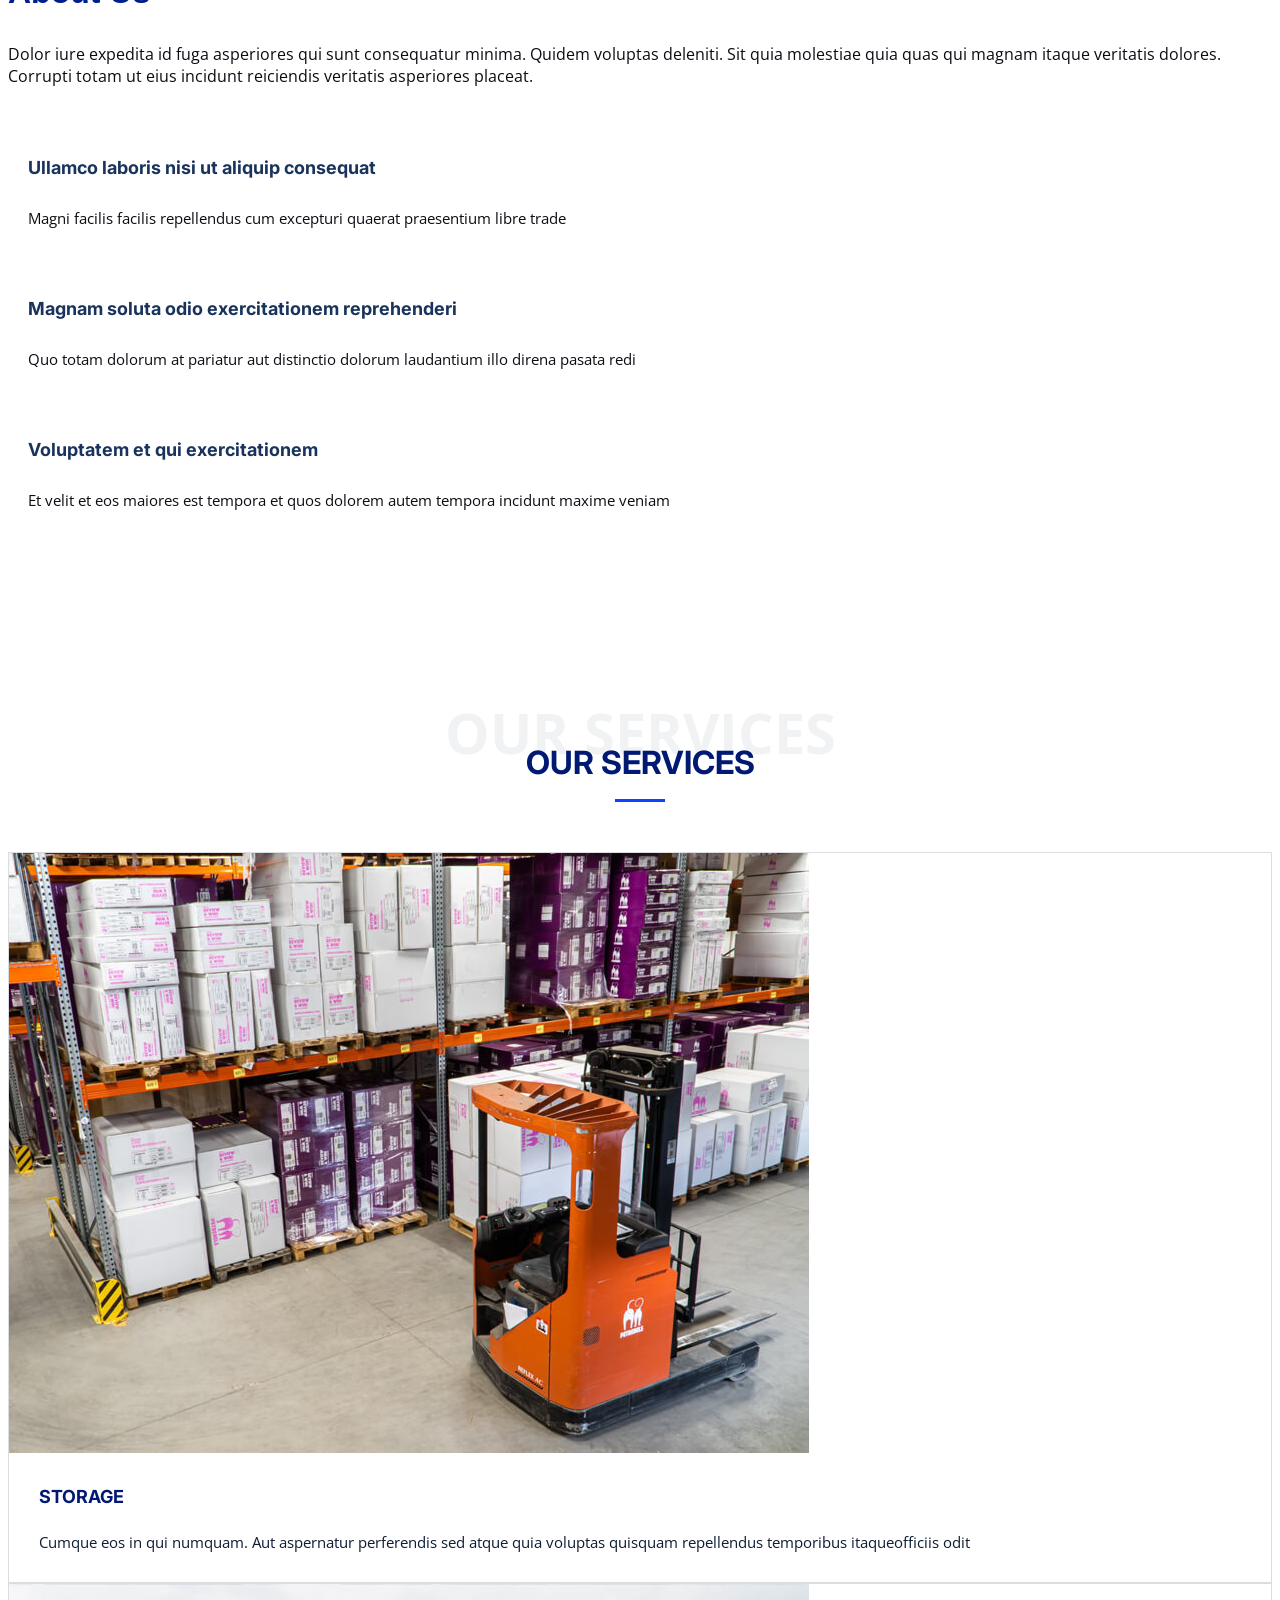
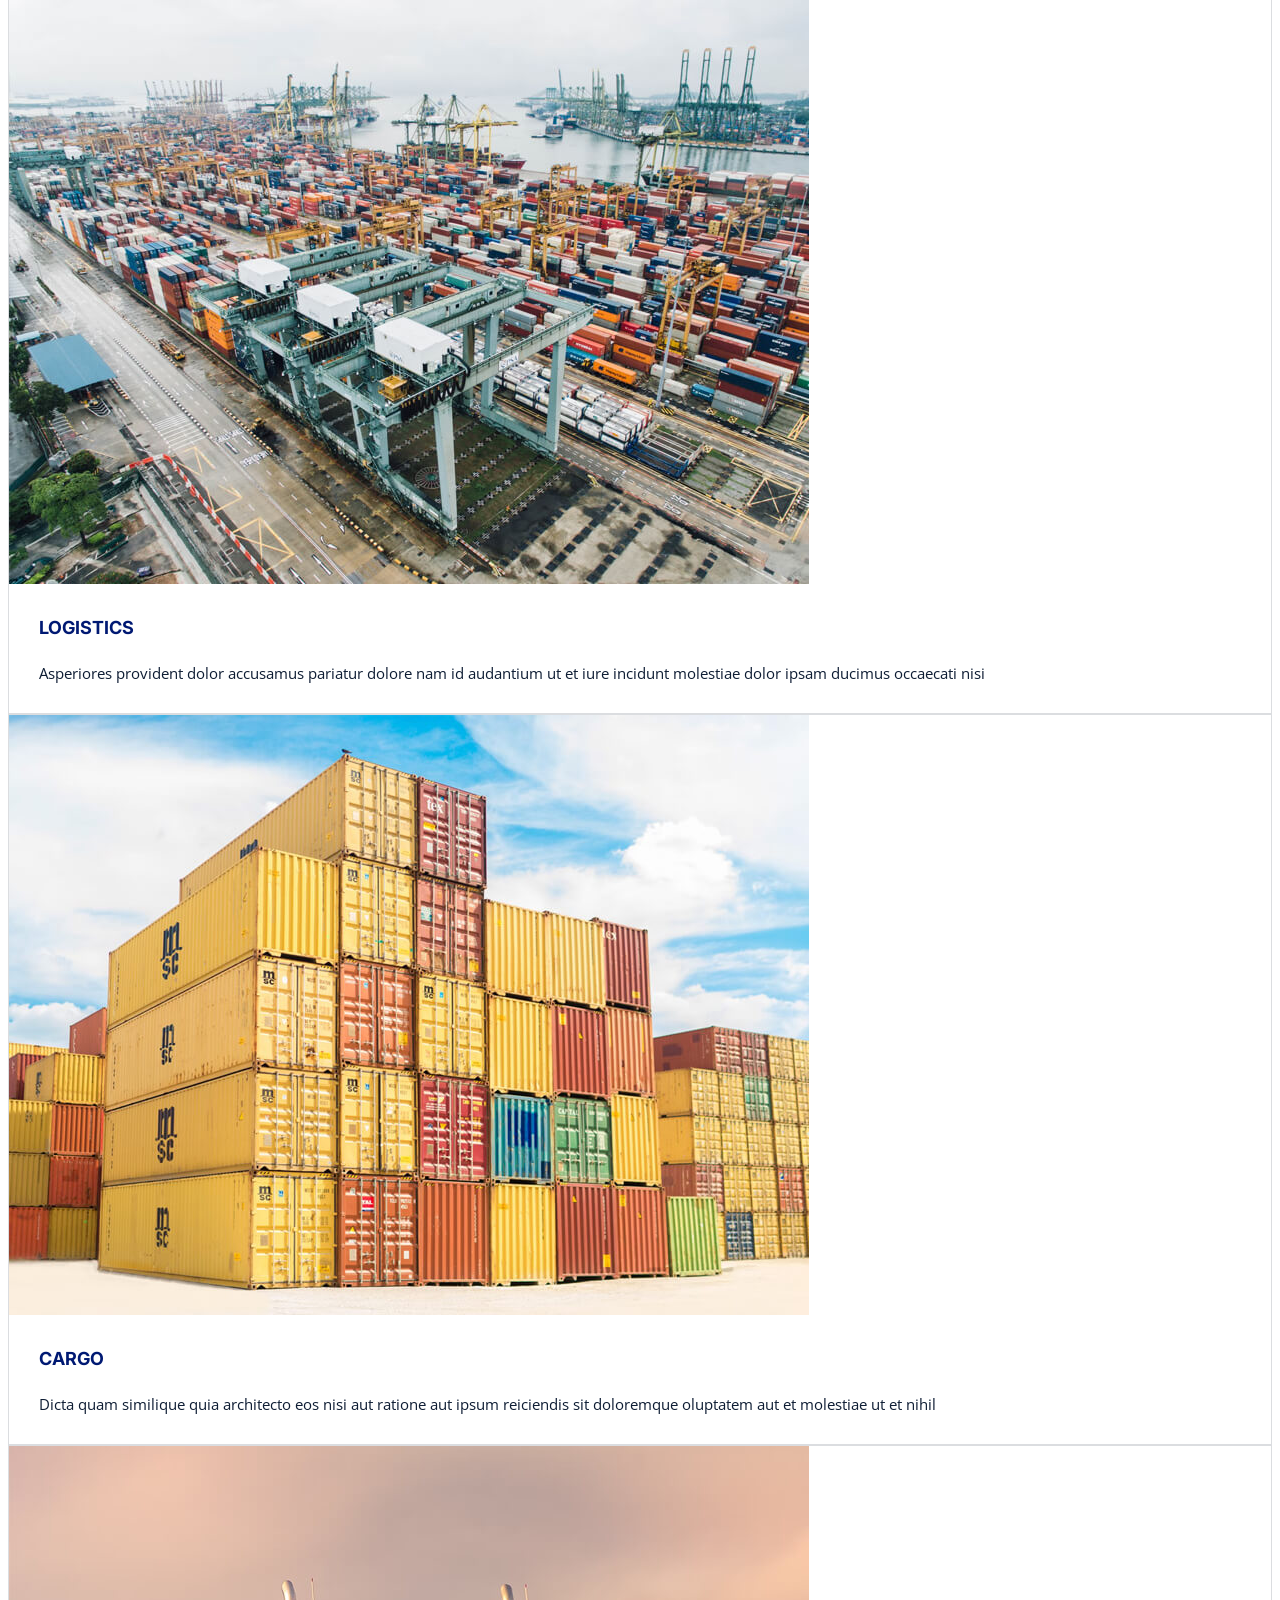
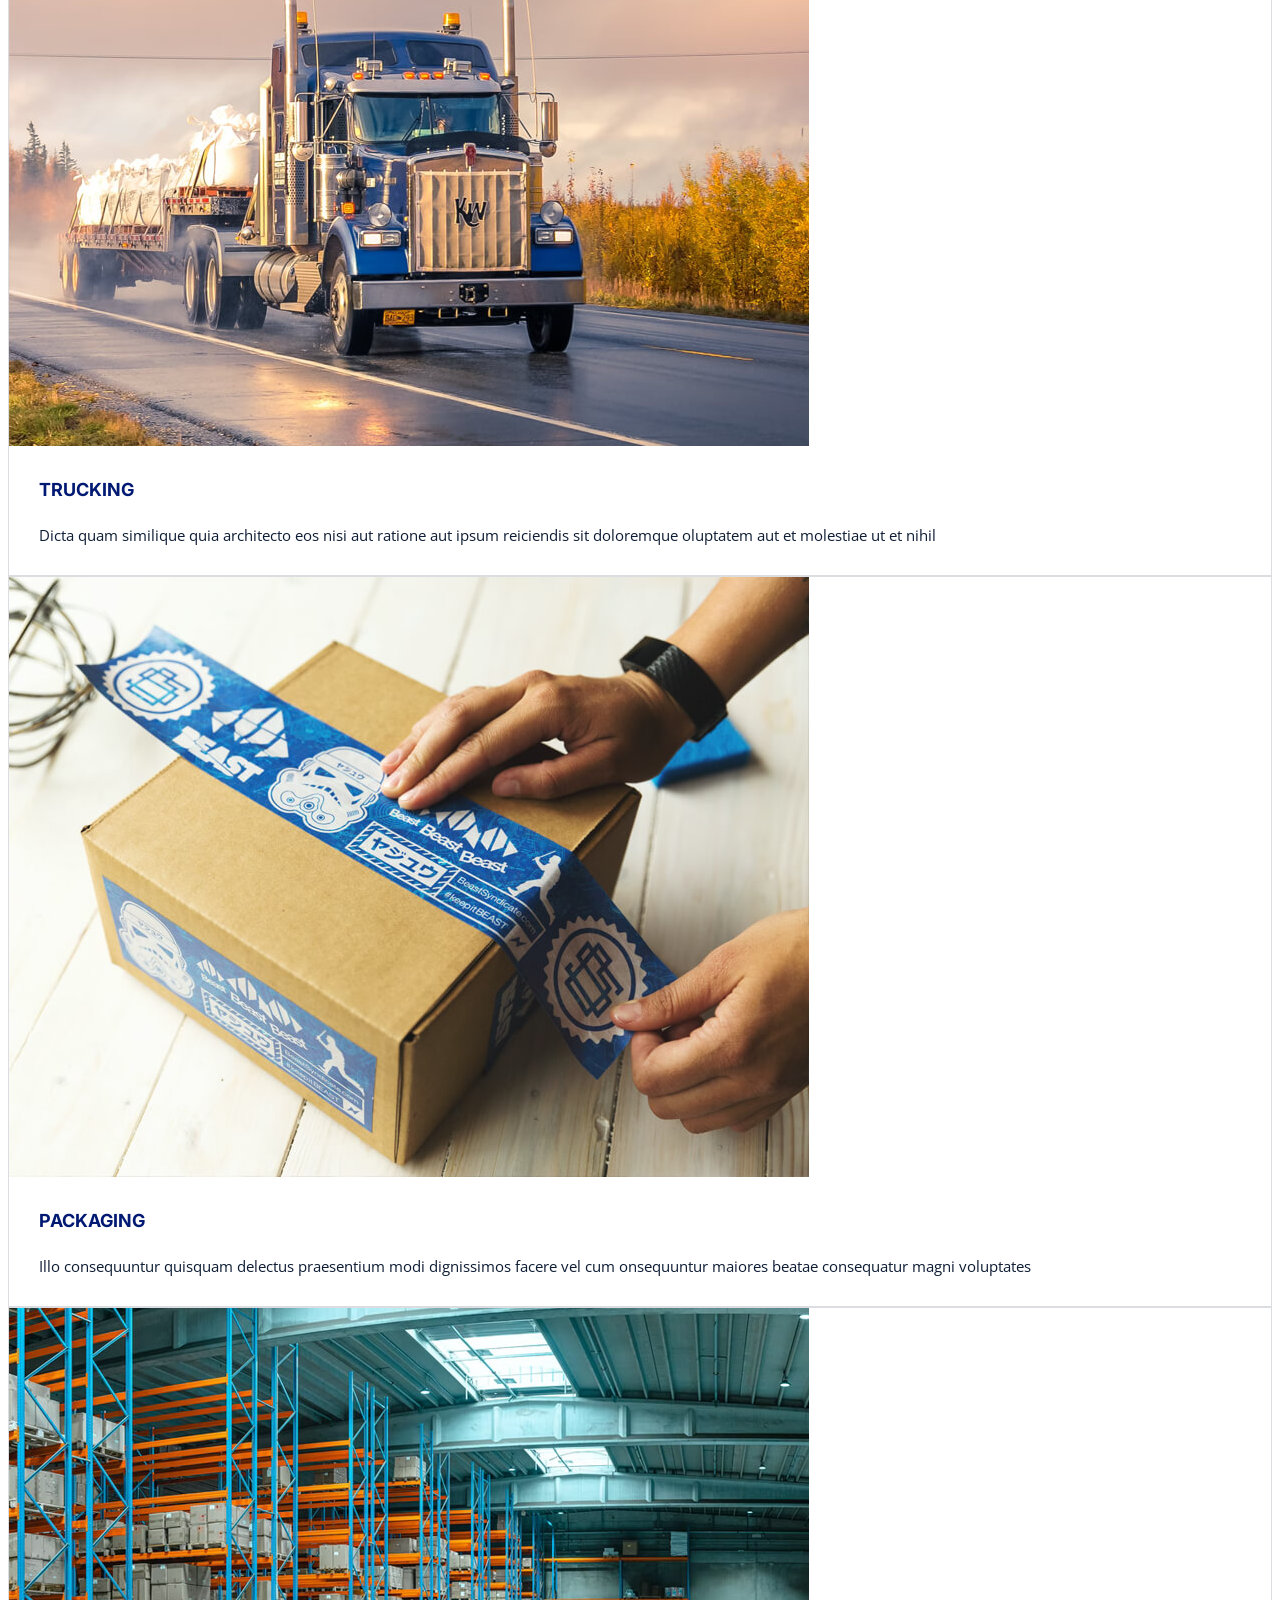
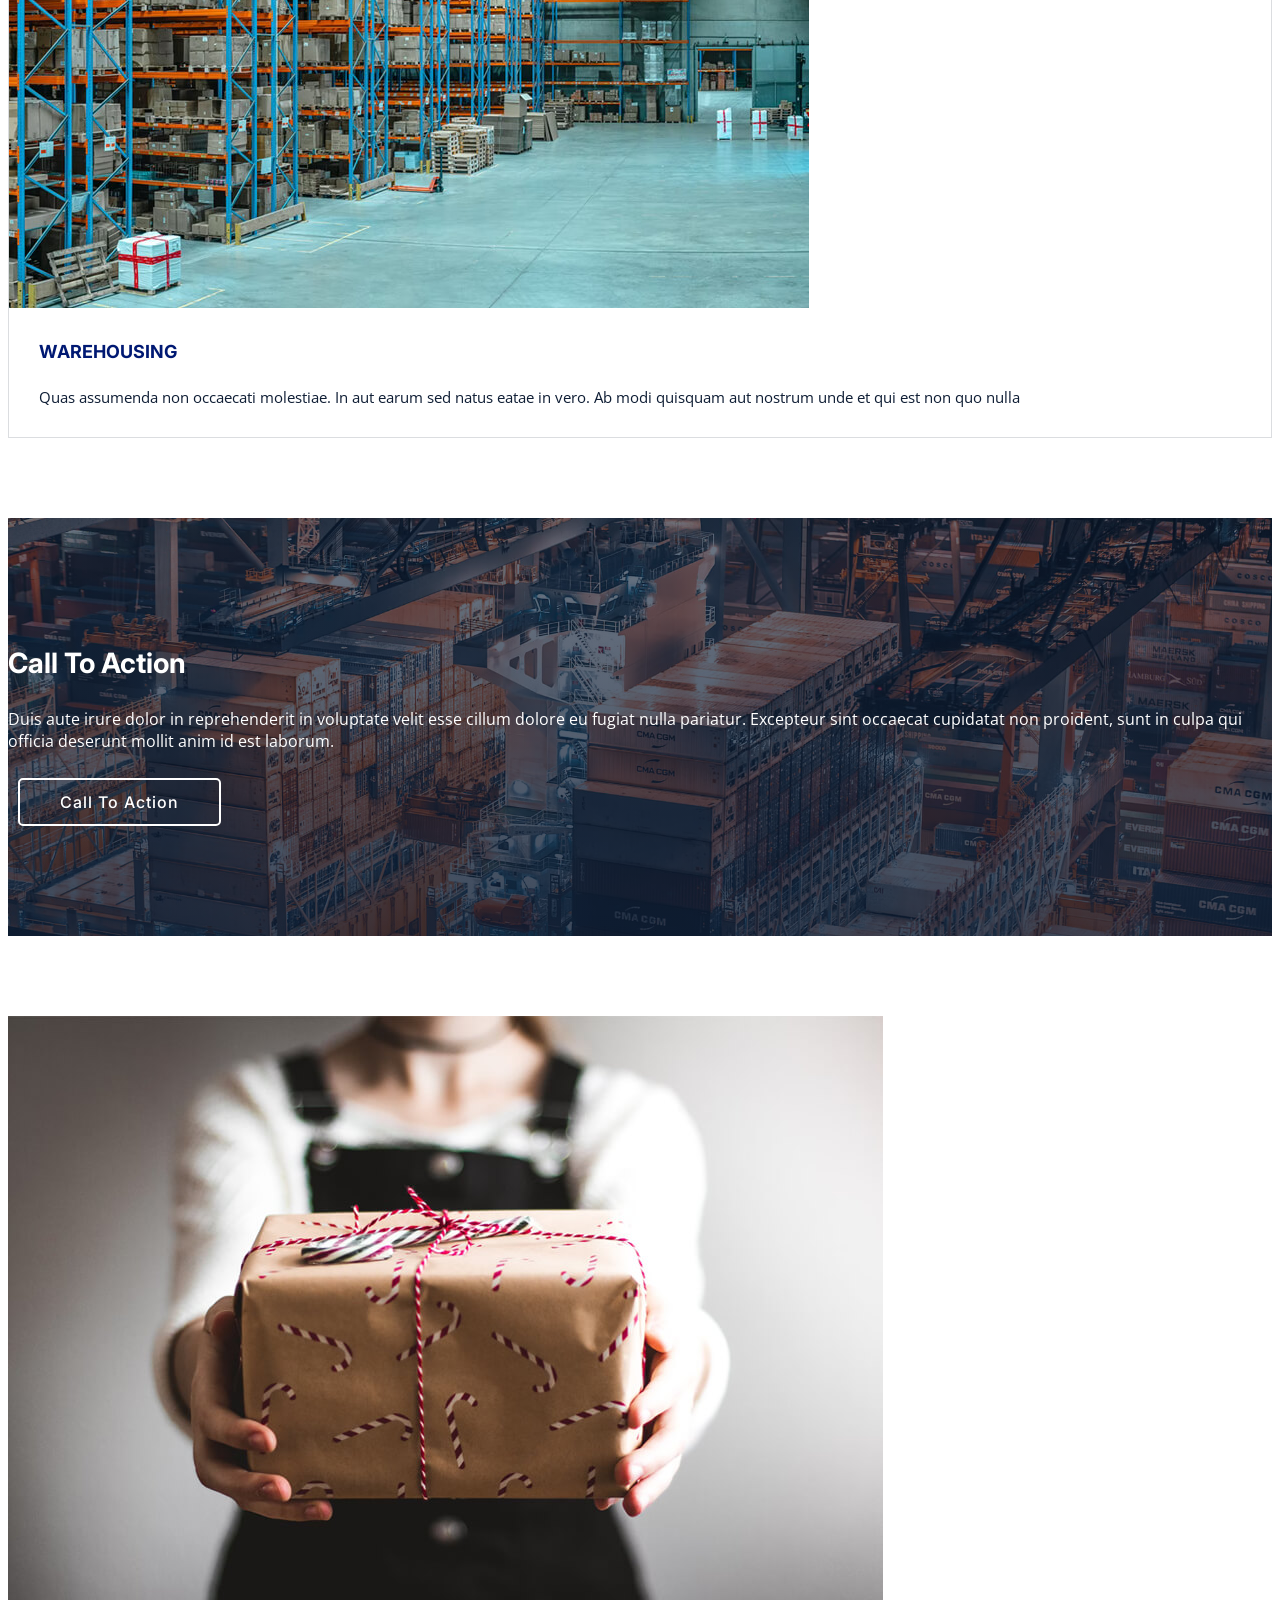
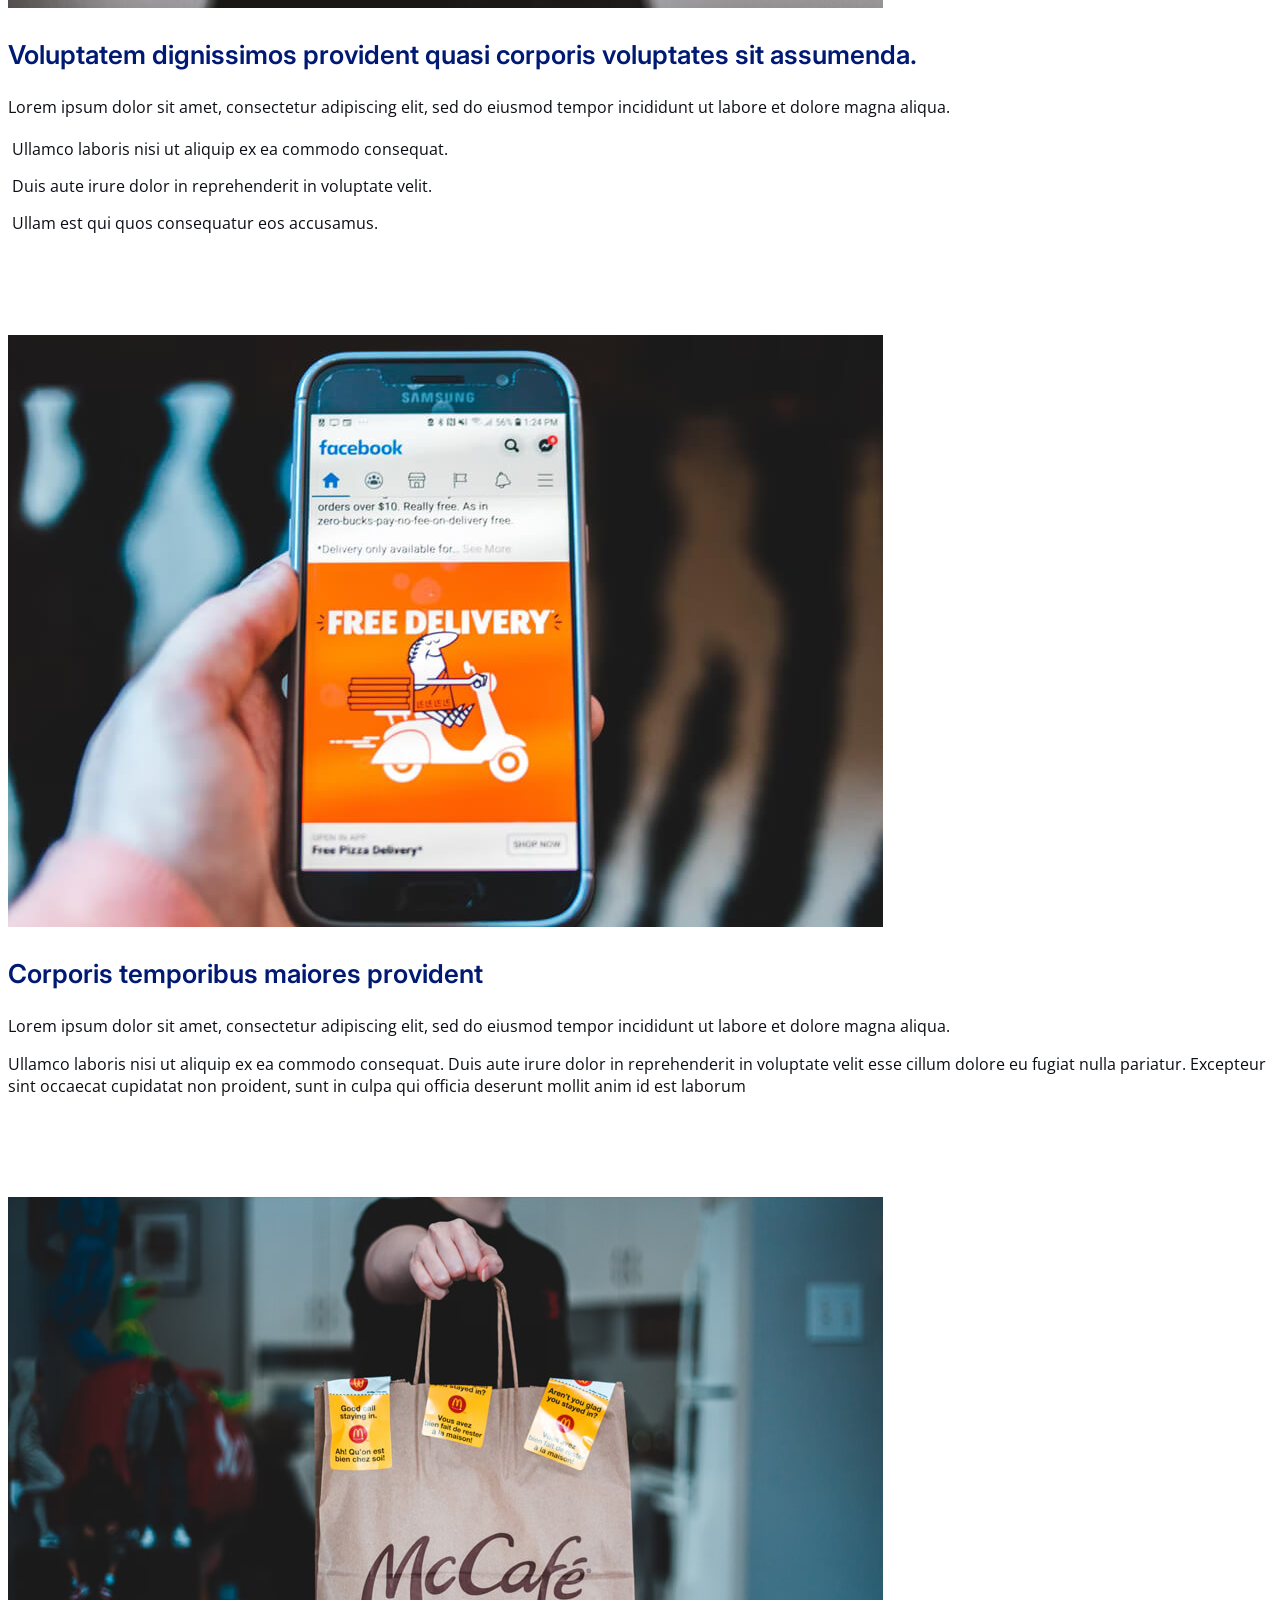
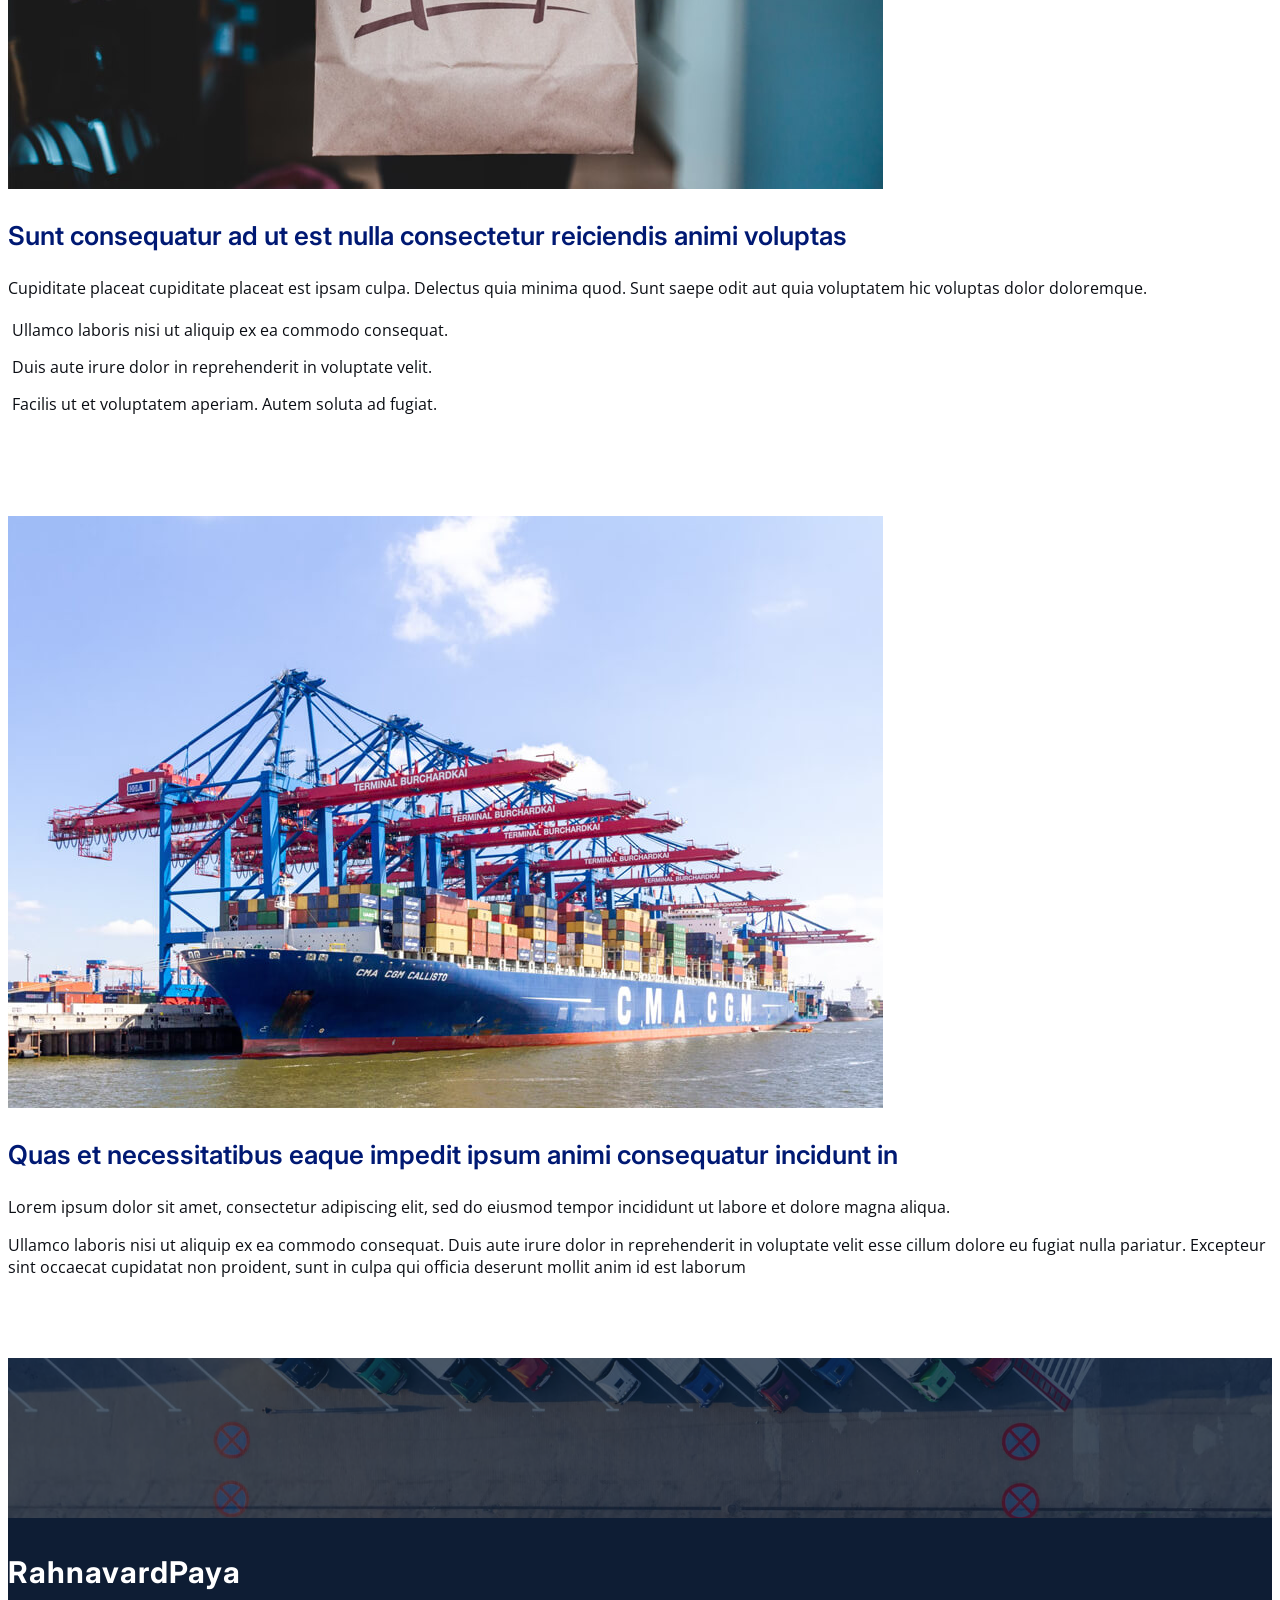
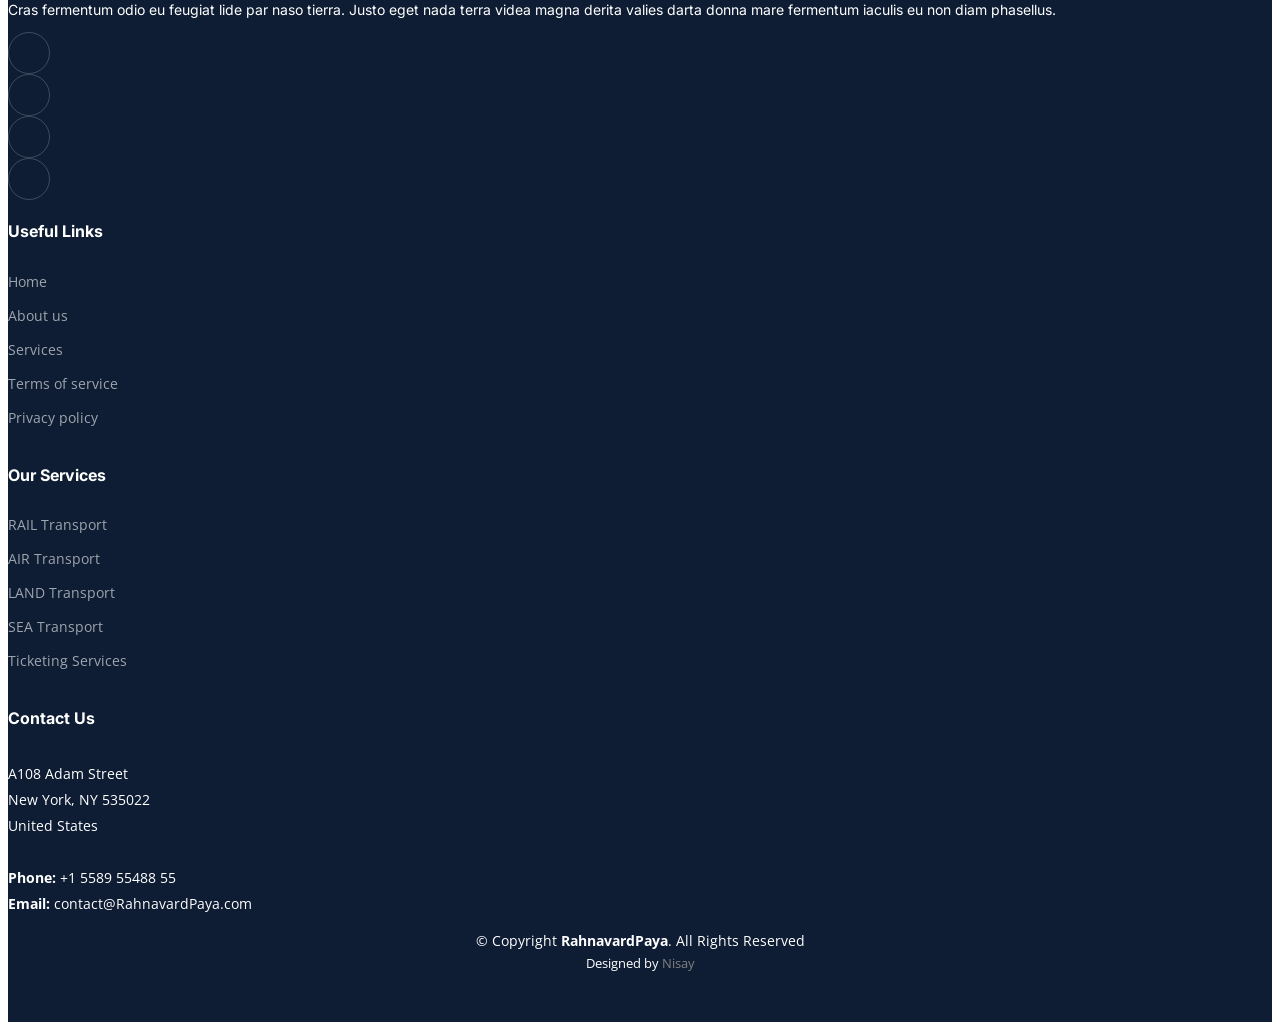
==== commit 68b72f79: "Remove Frequently asks Part" ====
--- a/index.html
+++ b/index.html
@@ -374,99 +374,6 @@
 
     </section><!-- End Testimonials Section -->
 
-    <!-- ======= Frequently Asked Questions Section ======= -->
-    <section id="faq" class="faq">
-      <div class="container" data-aos="fade-up">
-
-        <div class="section-header">
-          <span>Frequently Asked Questions</span>
-          <h2>Frequently Asked Questions</h2>
-
-        </div>
-
-        <div class="row justify-content-center" data-aos="fade-up" data-aos-delay="200">
-          <div class="col-lg-10">
-
-            <div class="accordion accordion-flush" id="faqlist">
-
-              <div class="accordion-item">
-                <h3 class="accordion-header">
-                  <button class="accordion-button collapsed" type="button" data-bs-toggle="collapse" data-bs-target="#faq-content-1">
-                    <i class="bi bi-question-circle question-icon"></i>
-                    Non consectetur a erat nam at lectus urna duis?
-                  </button>
-                </h3>
-                <div id="faq-content-1" class="accordion-collapse collapse" data-bs-parent="#faqlist">
-                  <div class="accordion-body">
-                    Feugiat pretium nibh ipsum consequat. Tempus iaculis urna id volutpat lacus laoreet non curabitur gravida. Venenatis lectus magna fringilla urna porttitor rhoncus dolor purus non.
-                  </div>
-                </div>
-              </div><!-- # Faq item-->
-
-              <div class="accordion-item">
-                <h3 class="accordion-header">
-                  <button class="accordion-button collapsed" type="button" data-bs-toggle="collapse" data-bs-target="#faq-content-2">
-                    <i class="bi bi-question-circle question-icon"></i>
-                    Feugiat scelerisque varius morbi enim nunc faucibus a pellentesque?
-                  </button>
-                </h3>
-                <div id="faq-content-2" class="accordion-collapse collapse" data-bs-parent="#faqlist">
-                  <div class="accordion-body">
-                    Dolor sit amet consectetur adipiscing elit pellentesque habitant morbi. Id interdum velit laoreet id donec ultrices. Fringilla phasellus faucibus scelerisque eleifend donec pretium. Est pellentesque elit ullamcorper dignissim. Mauris ultrices eros in cursus turpis massa tincidunt dui.
-                  </div>
-                </div>
-              </div><!-- # Faq item-->
-
-              <div class="accordion-item">
-                <h3 class="accordion-header">
-                  <button class="accordion-button collapsed" type="button" data-bs-toggle="collapse" data-bs-target="#faq-content-3">
-                    <i class="bi bi-question-circle question-icon"></i>
-                    Dolor sit amet consectetur adipiscing elit pellentesque habitant morbi?
-                  </button>
-                </h3>
-                <div id="faq-content-3" class="accordion-collapse collapse" data-bs-parent="#faqlist">
-                  <div class="accordion-body">
-                    Eleifend mi in nulla posuere sollicitudin aliquam ultrices sagittis orci. Faucibus pulvinar elementum integer enim. Sem nulla pharetra diam sit amet nisl suscipit. Rutrum tellus pellentesque eu tincidunt. Lectus urna duis convallis convallis tellus. Urna molestie at elementum eu facilisis sed odio morbi quis
-                  </div>
-                </div>
-              </div><!-- # Faq item-->
-
-              <div class="accordion-item">
-                <h3 class="accordion-header">
-                  <button class="accordion-button collapsed" type="button" data-bs-toggle="collapse" data-bs-target="#faq-content-4">
-                    <i class="bi bi-question-circle question-icon"></i>
-                    Ac odio tempor orci dapibus. Aliquam eleifend mi in nulla?
-                  </button>
-                </h3>
-                <div id="faq-content-4" class="accordion-collapse collapse" data-bs-parent="#faqlist">
-                  <div class="accordion-body">
-                    <i class="bi bi-question-circle question-icon"></i>
-                    Dolor sit amet consectetur adipiscing elit pellentesque habitant morbi. Id interdum velit laoreet id donec ultrices. Fringilla phasellus faucibus scelerisque eleifend donec pretium. Est pellentesque elit ullamcorper dignissim. Mauris ultrices eros in cursus turpis massa tincidunt dui.
-                  </div>
-                </div>
-              </div><!-- # Faq item-->
-
-              <div class="accordion-item">
-                <h3 class="accordion-header">
-                  <button class="accordion-button collapsed" type="button" data-bs-toggle="collapse" data-bs-target="#faq-content-5">
-                    <i class="bi bi-question-circle question-icon"></i>
-                    Tempus quam pellentesque nec nam aliquam sem et tortor consequat?
-                  </button>
-                </h3>
-                <div id="faq-content-5" class="accordion-collapse collapse" data-bs-parent="#faqlist">
-                  <div class="accordion-body">
-                    Molestie a iaculis at erat pellentesque adipiscing commodo. Dignissim suspendisse in est ante in. Nunc vel risus commodo viverra maecenas accumsan. Sit amet nisl suscipit adipiscing bibendum est. Purus gravida quis blandit turpis cursus in
-                  </div>
-                </div>
-              </div><!-- # Faq item-->
-
-            </div>
-
-          </div>
-        </div>
-
-      </div>
-    </section><!-- End Frequently Asked Questions Section -->
 
   </main><!-- End #main -->
 
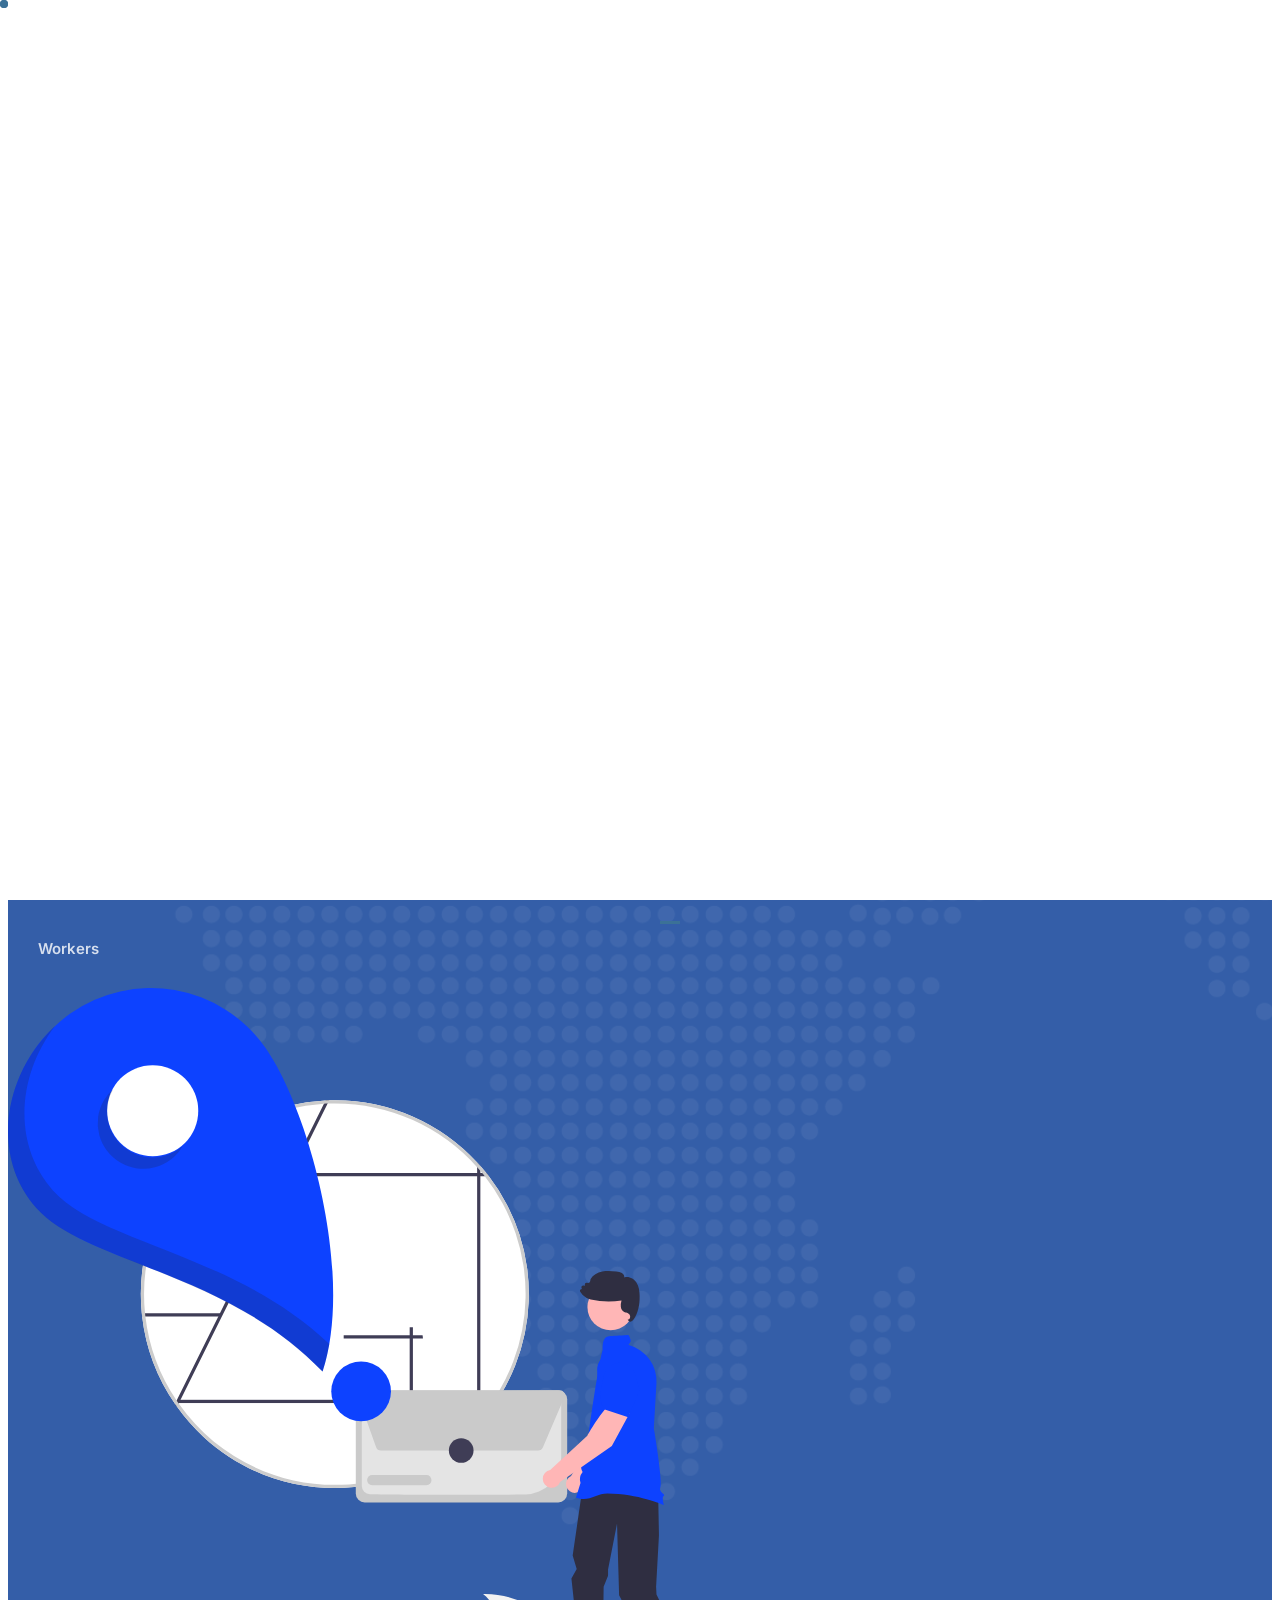
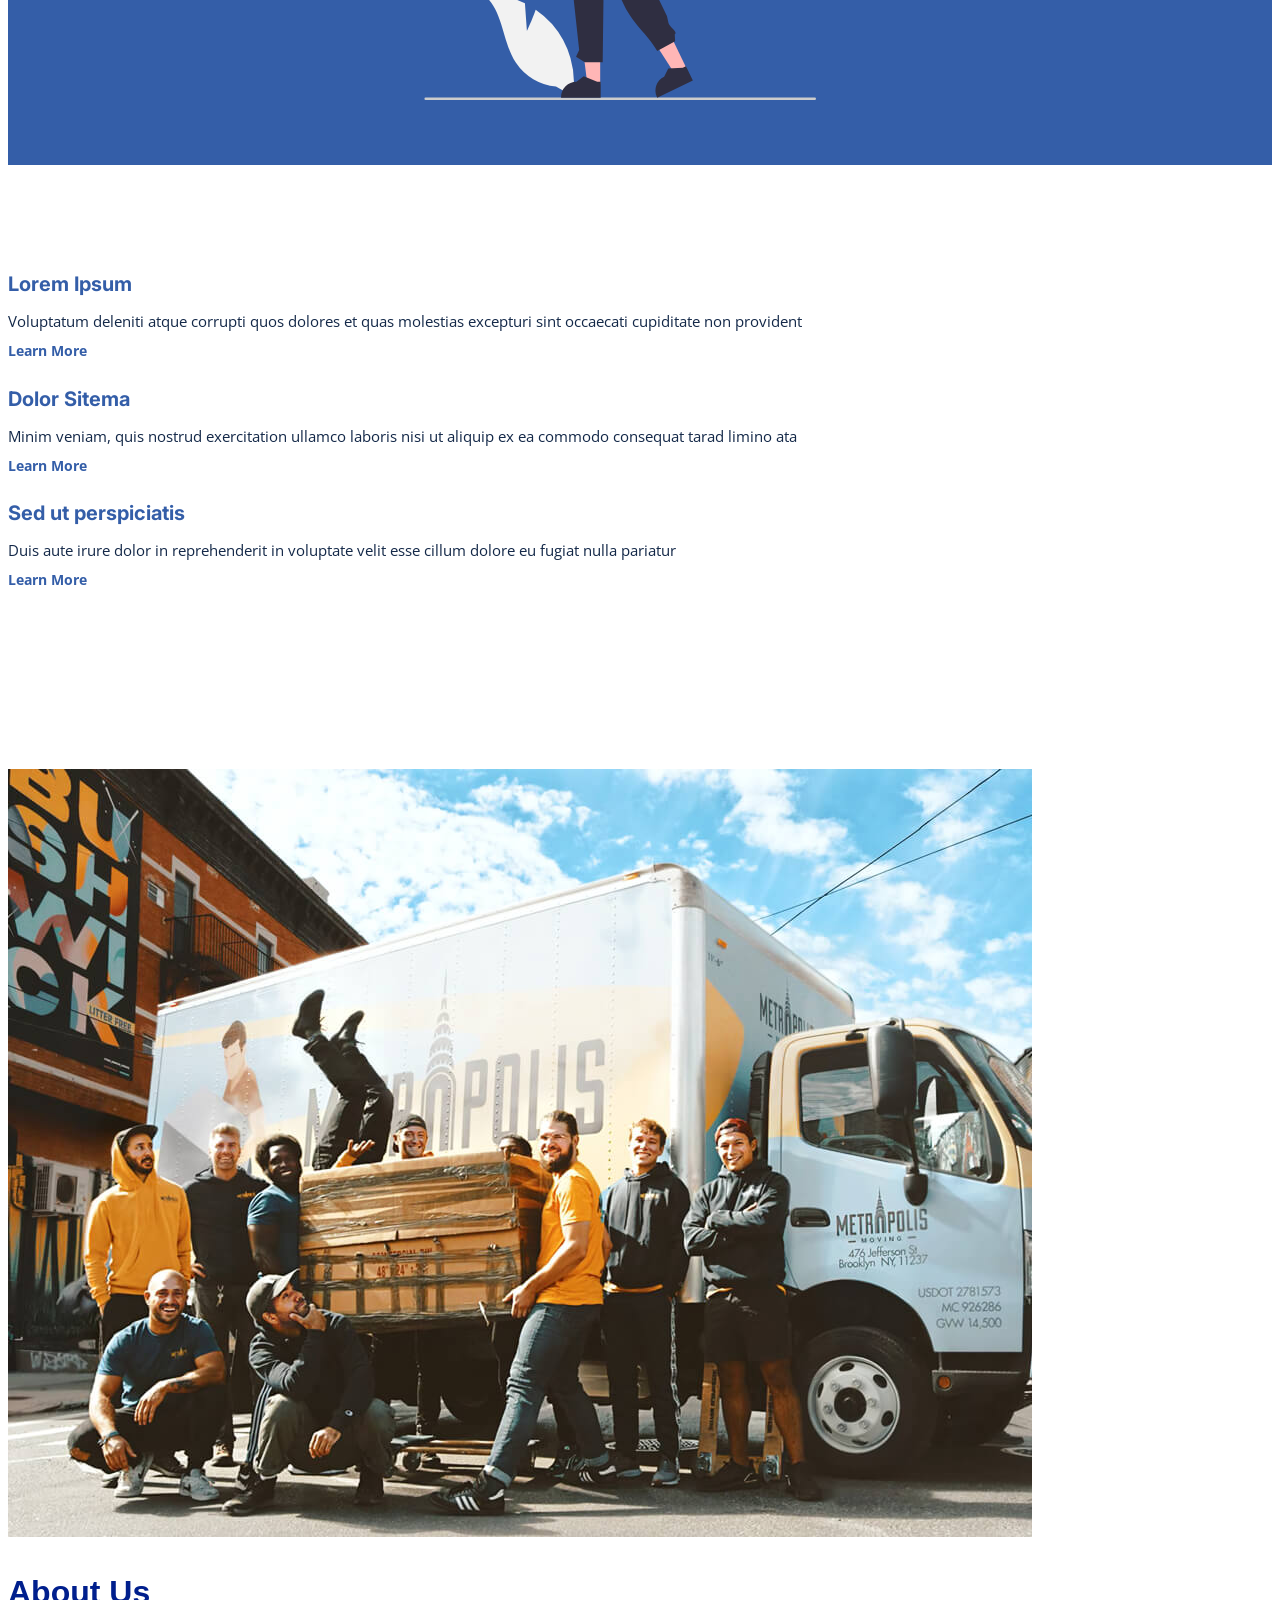
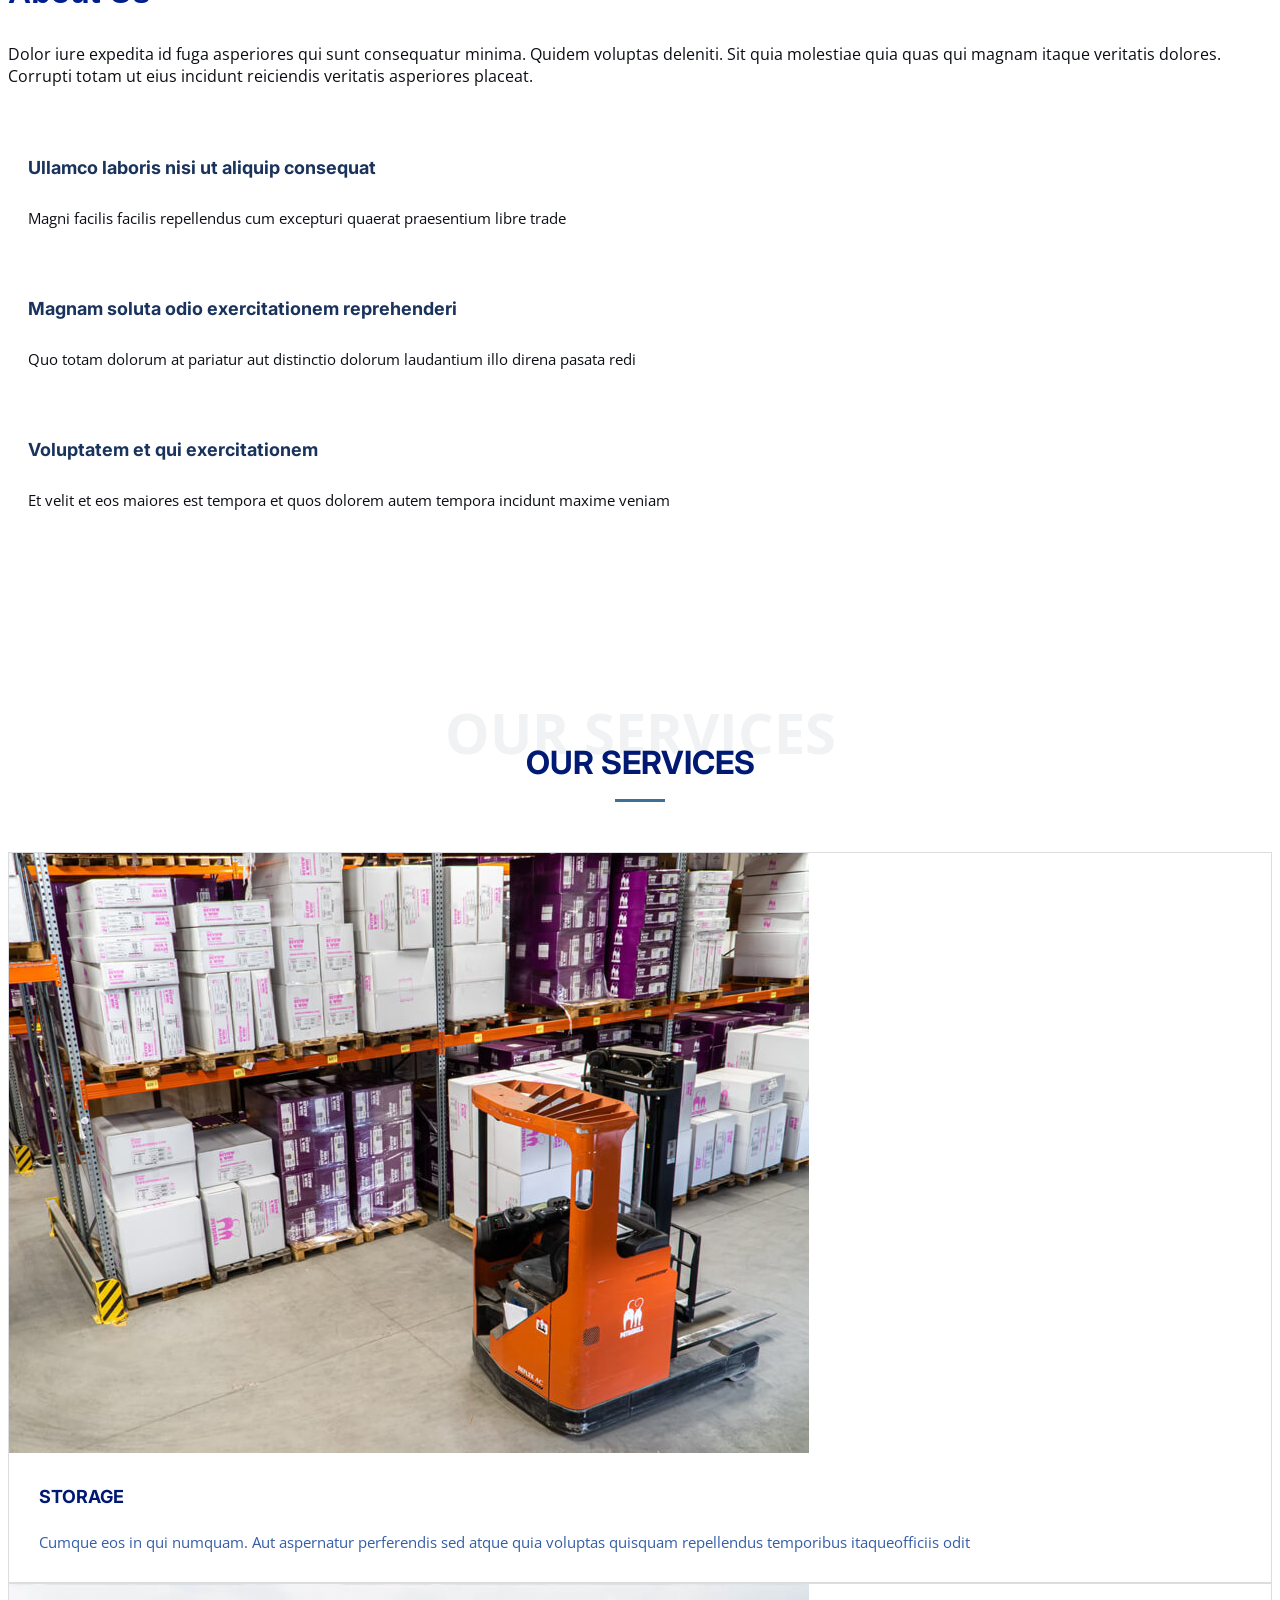
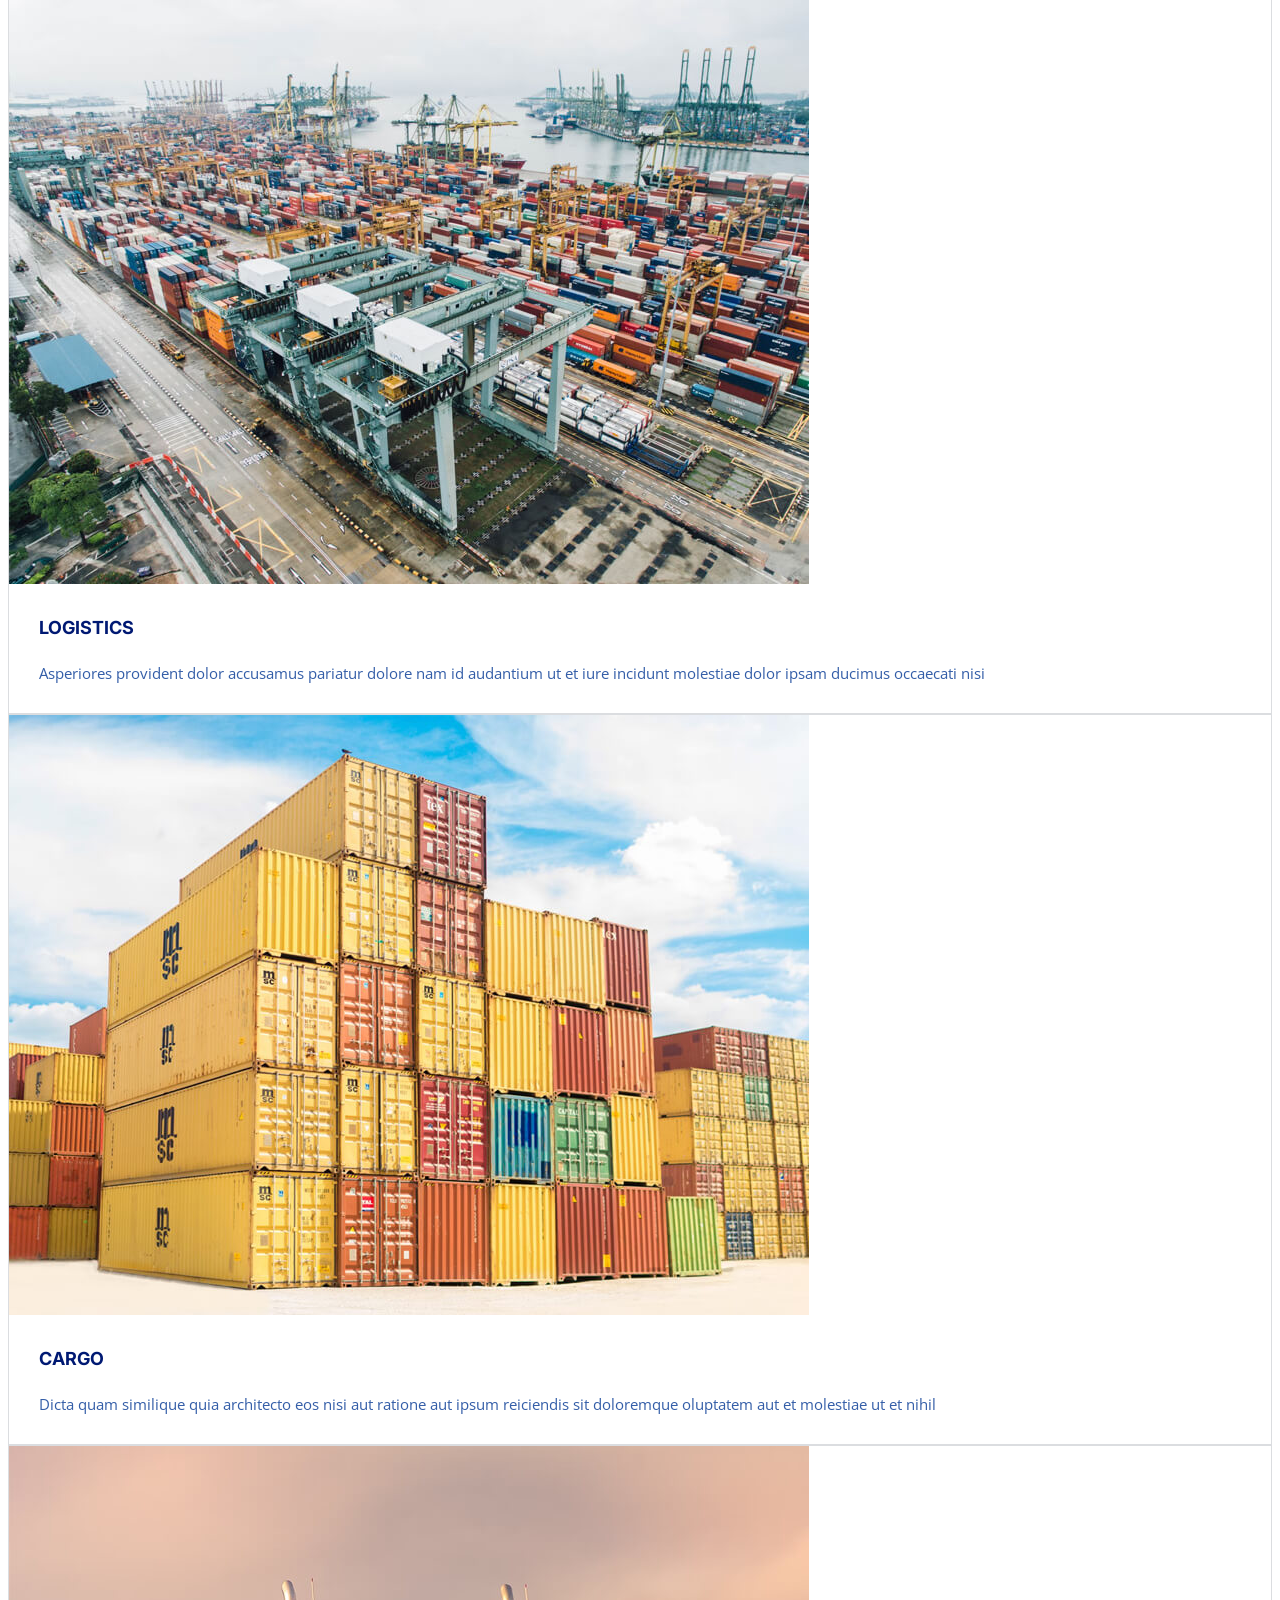
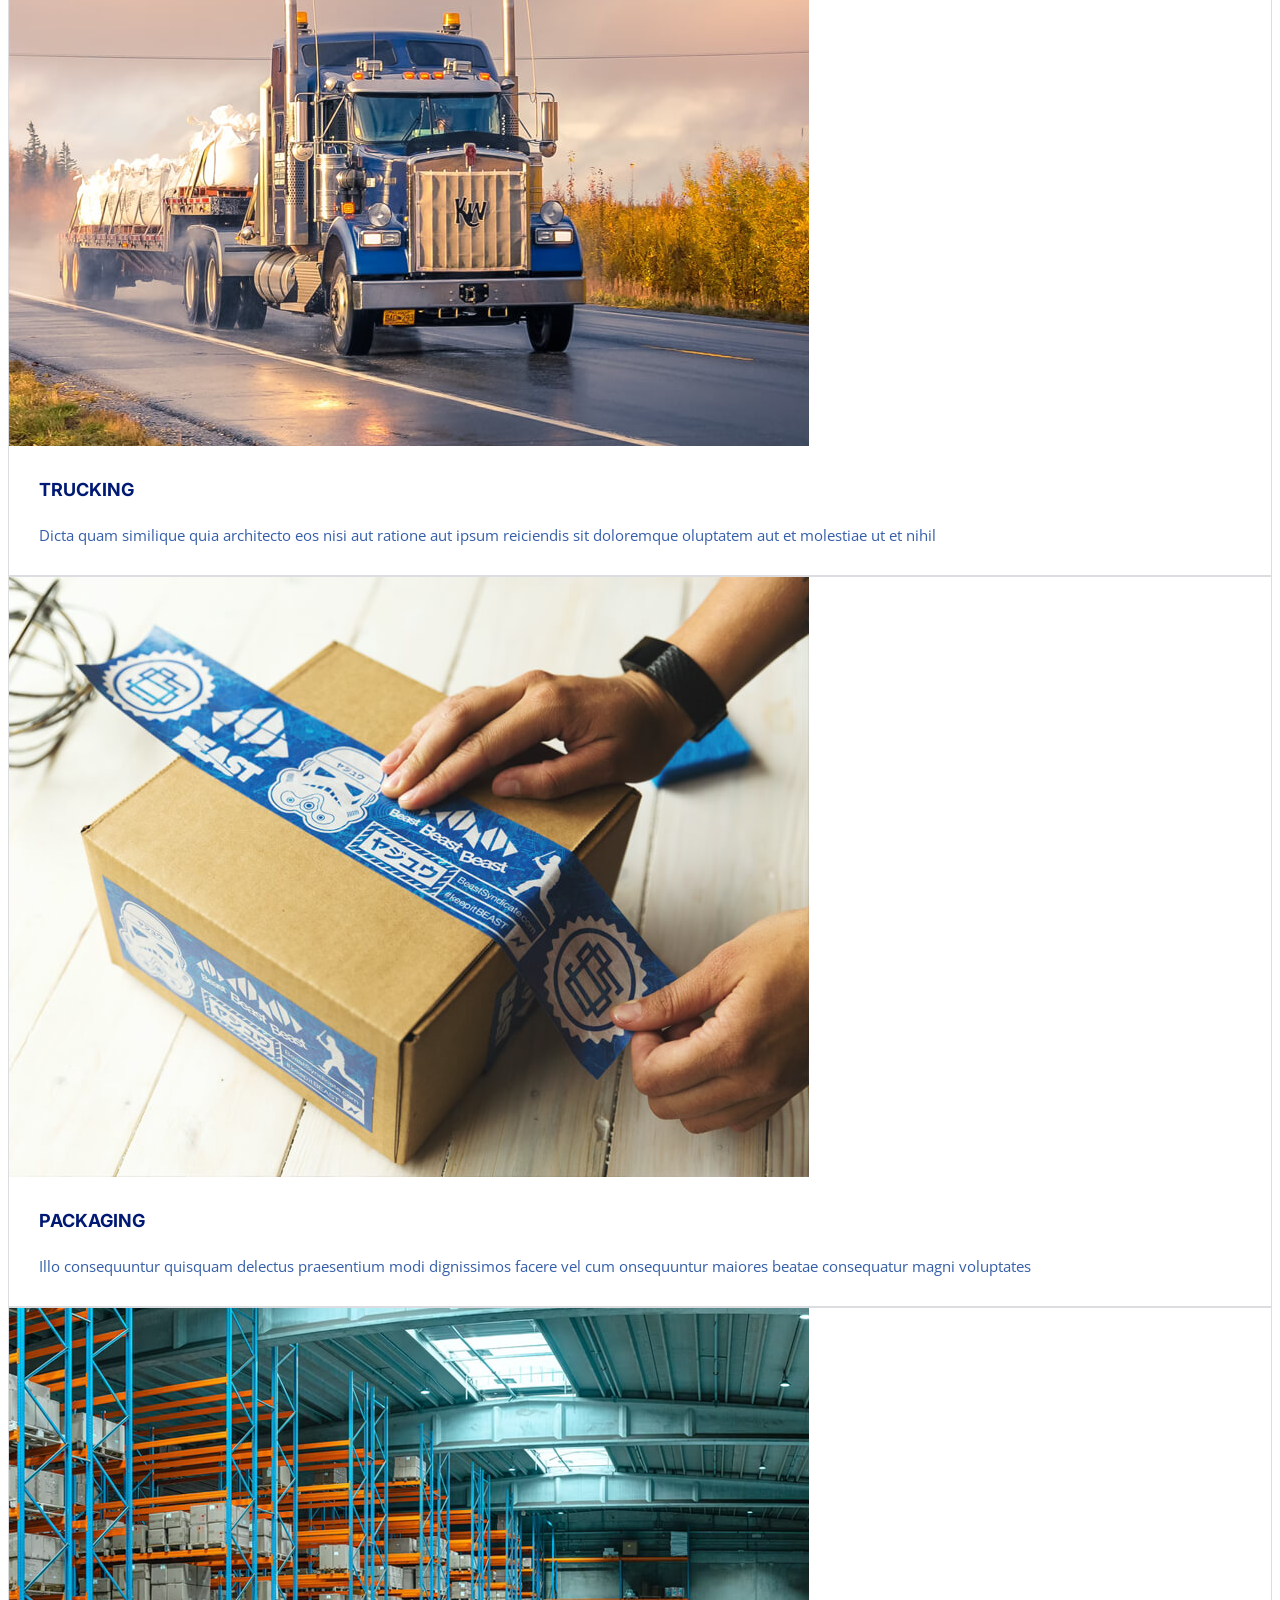
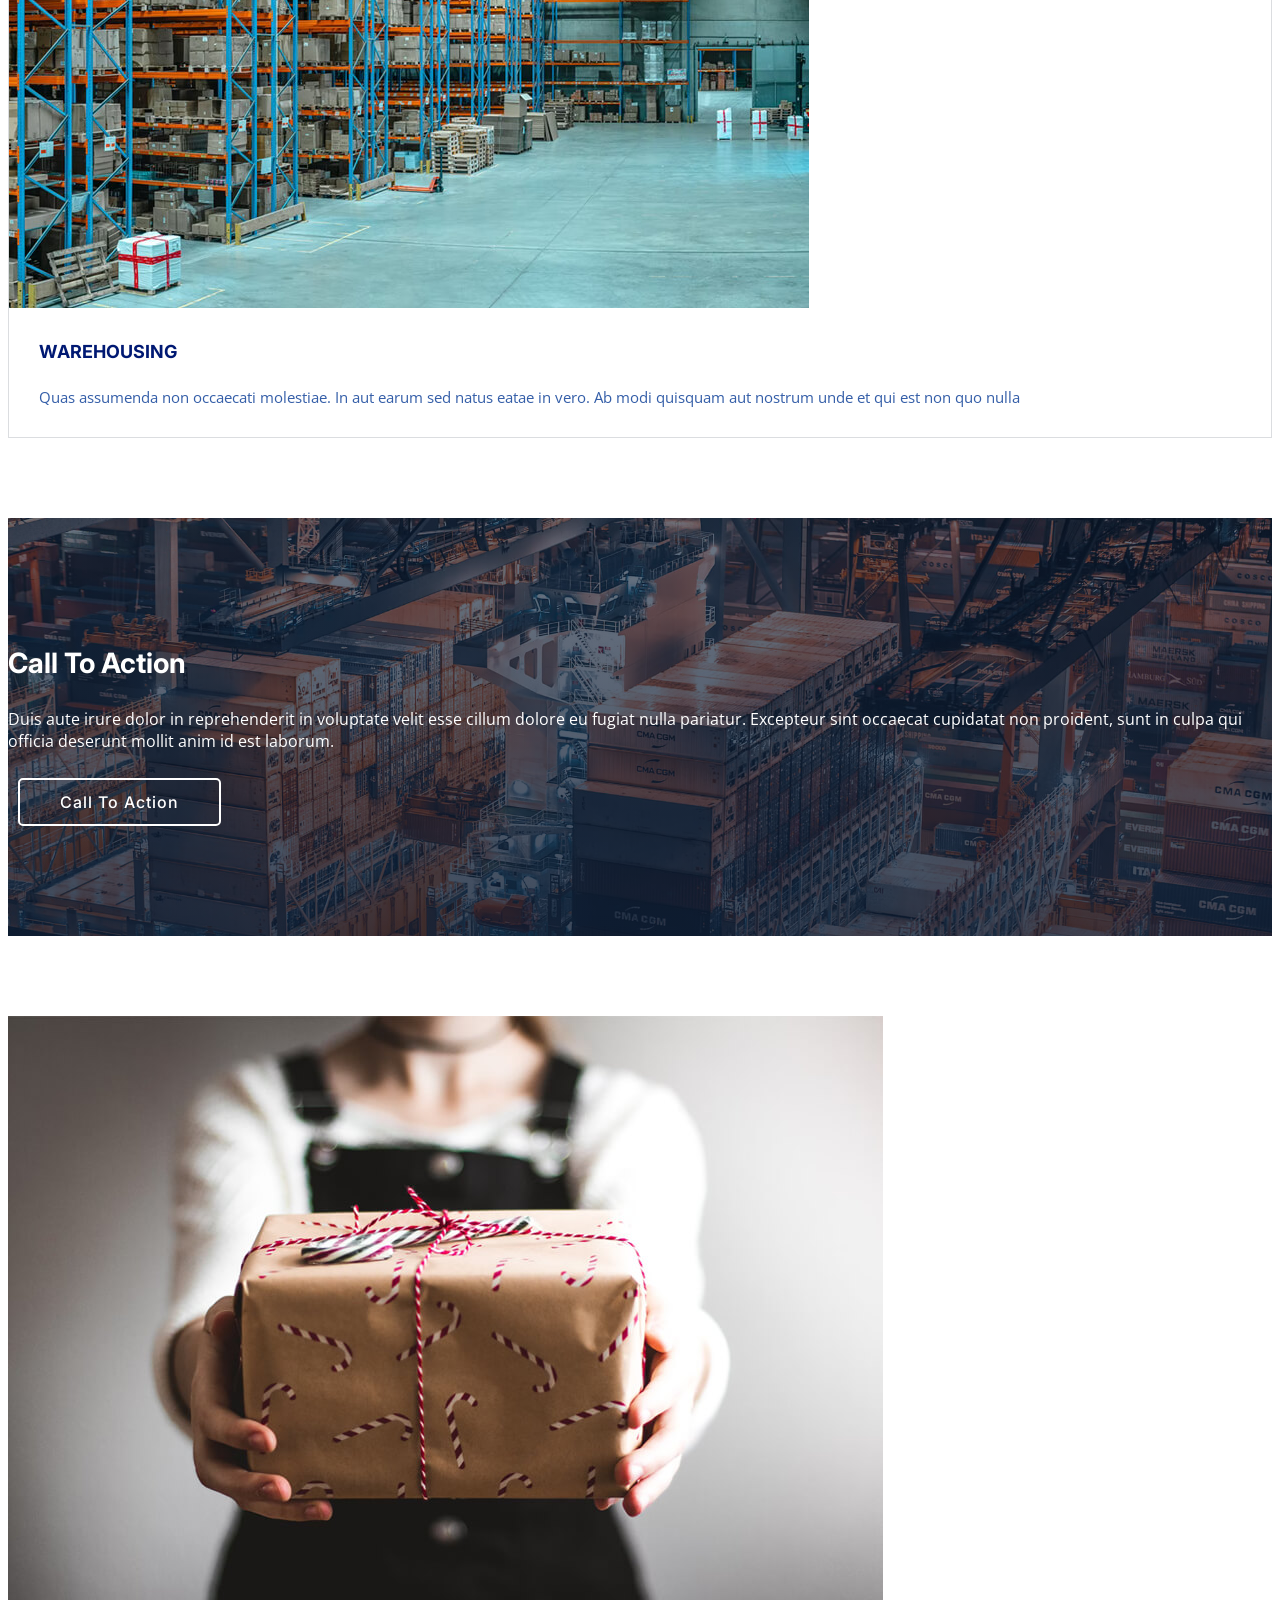
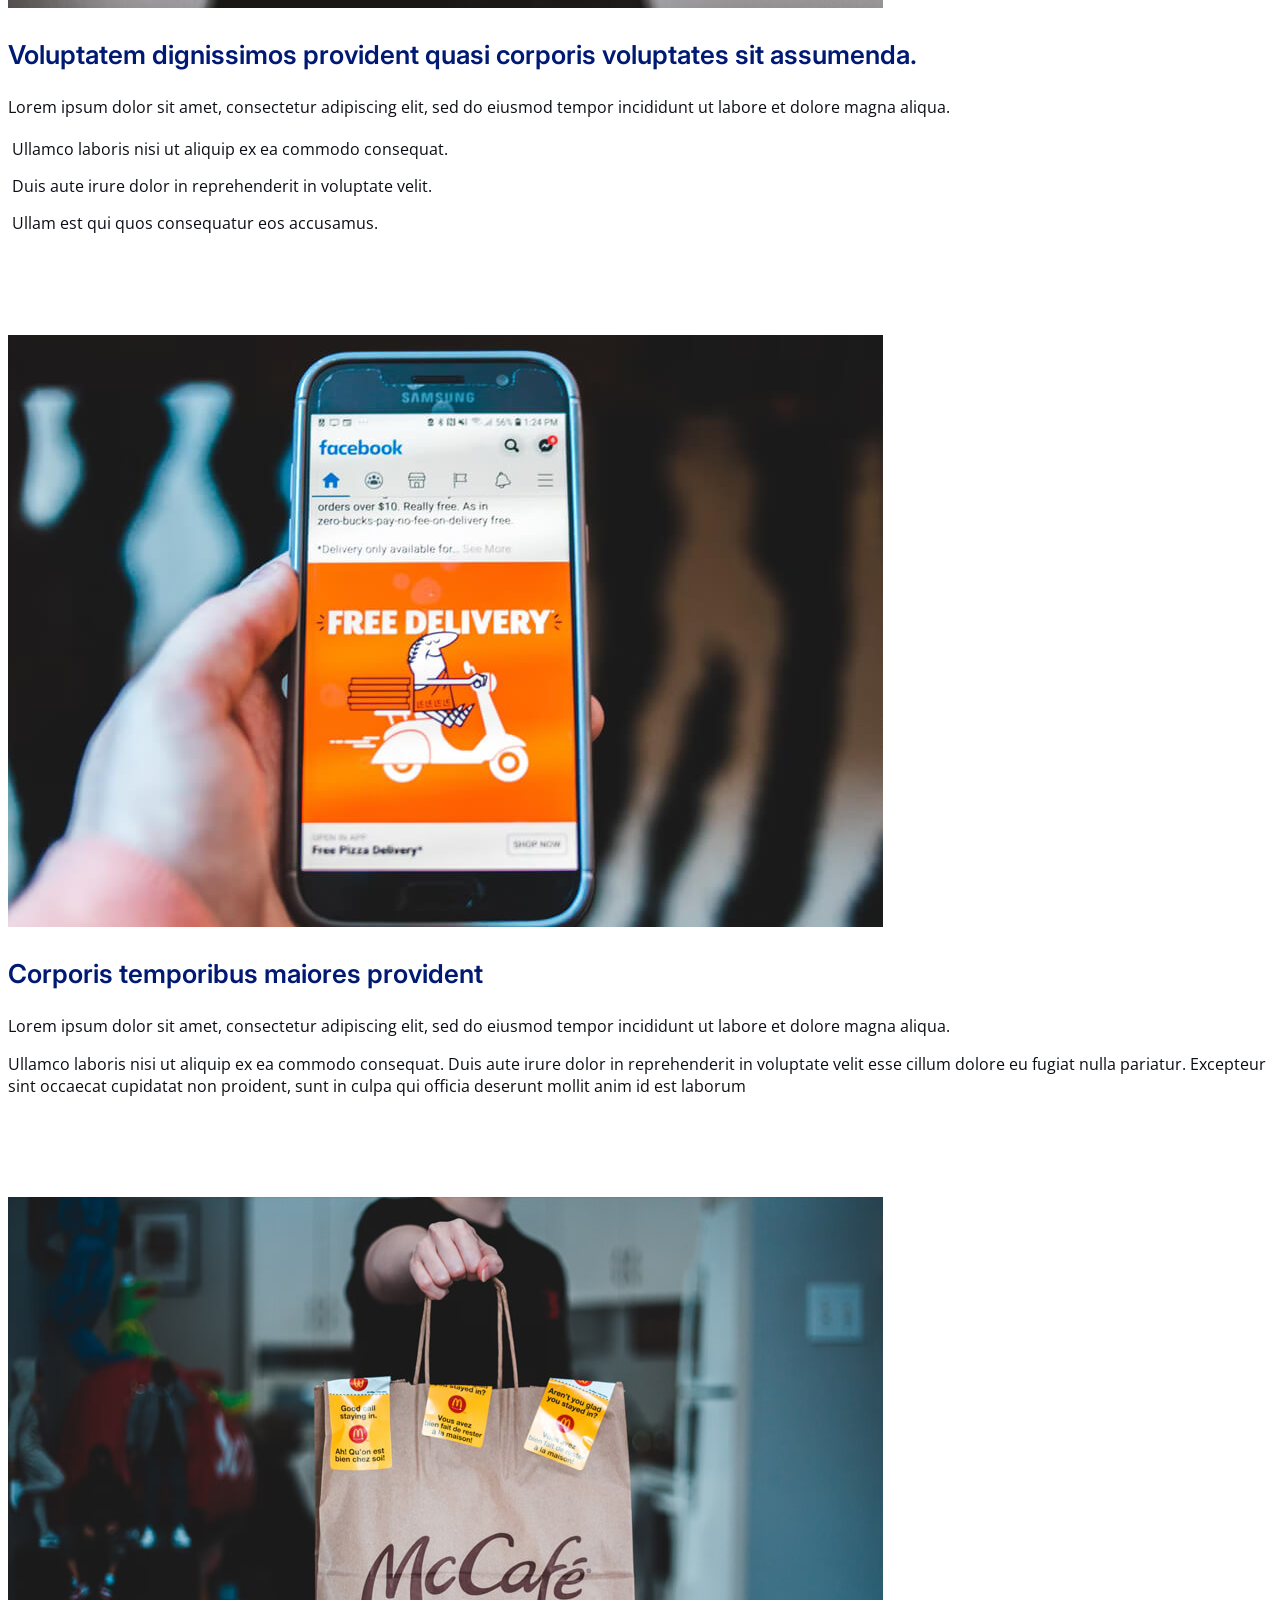
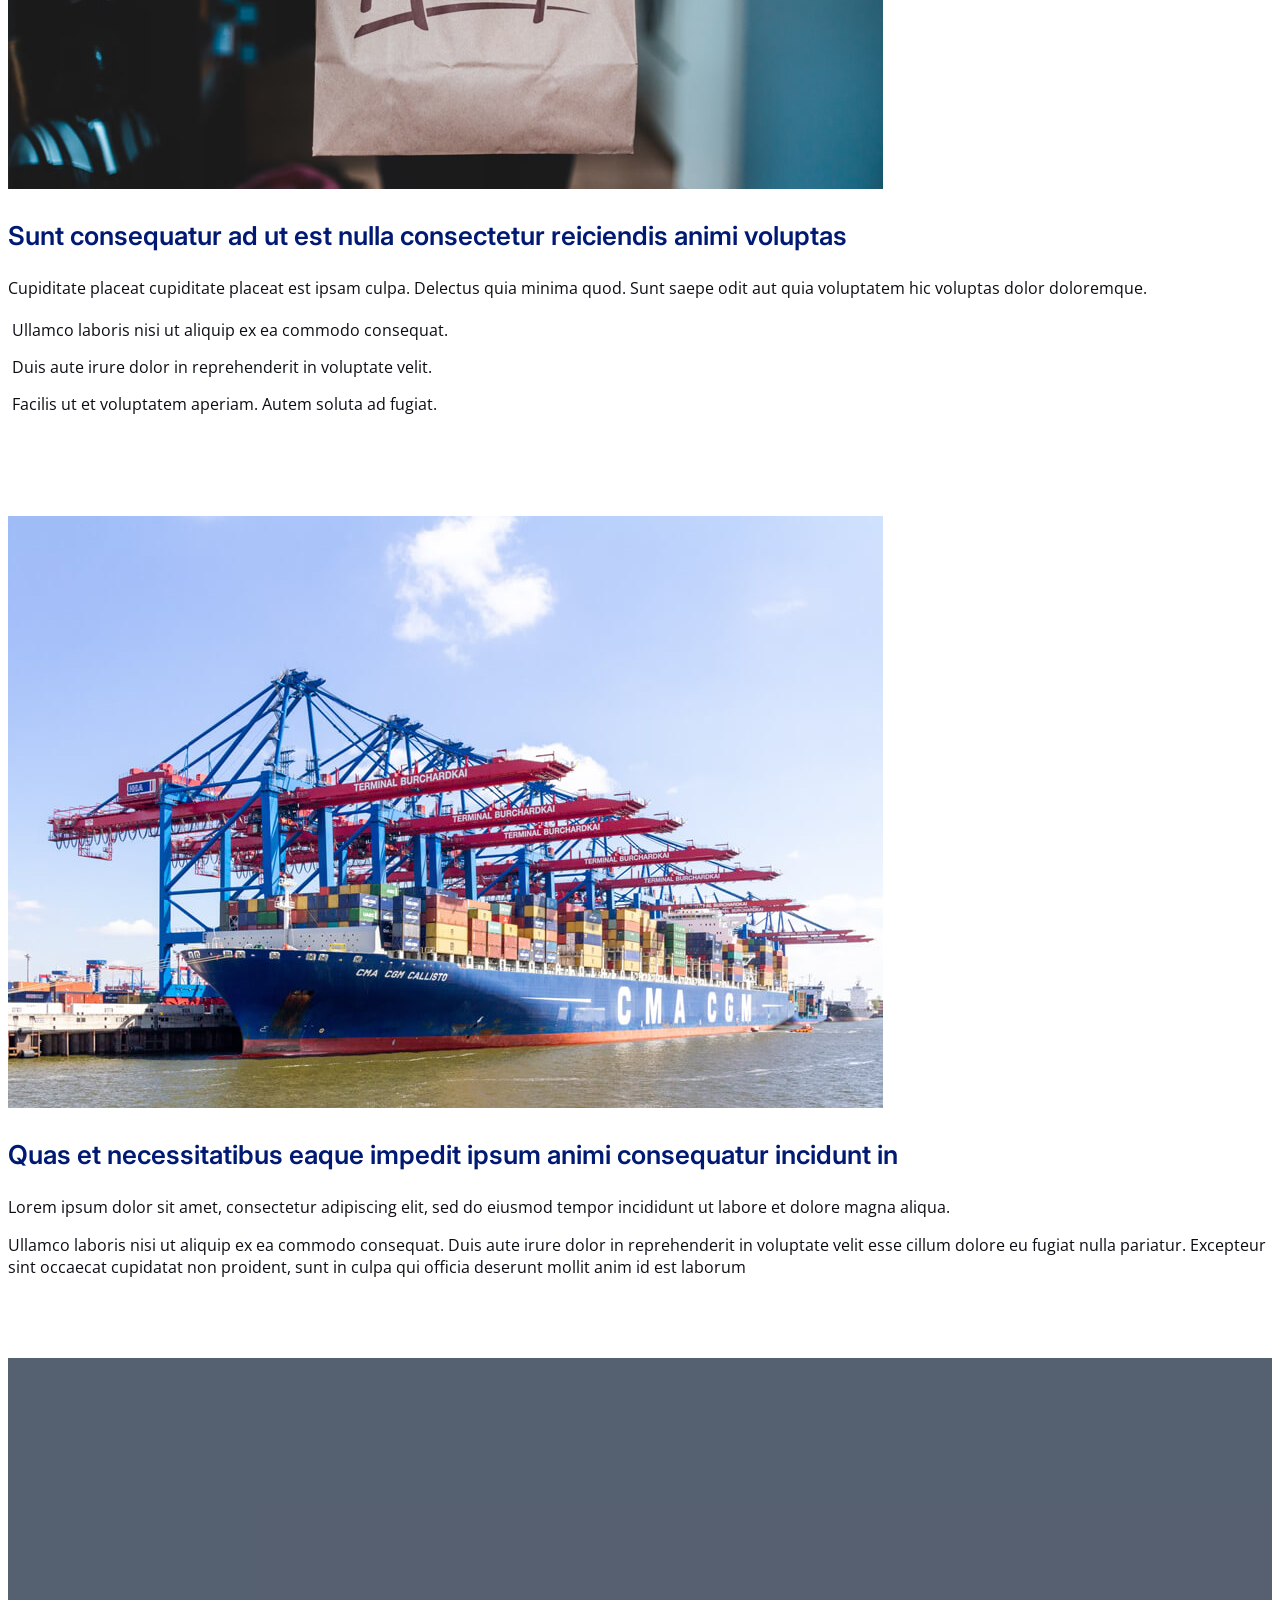
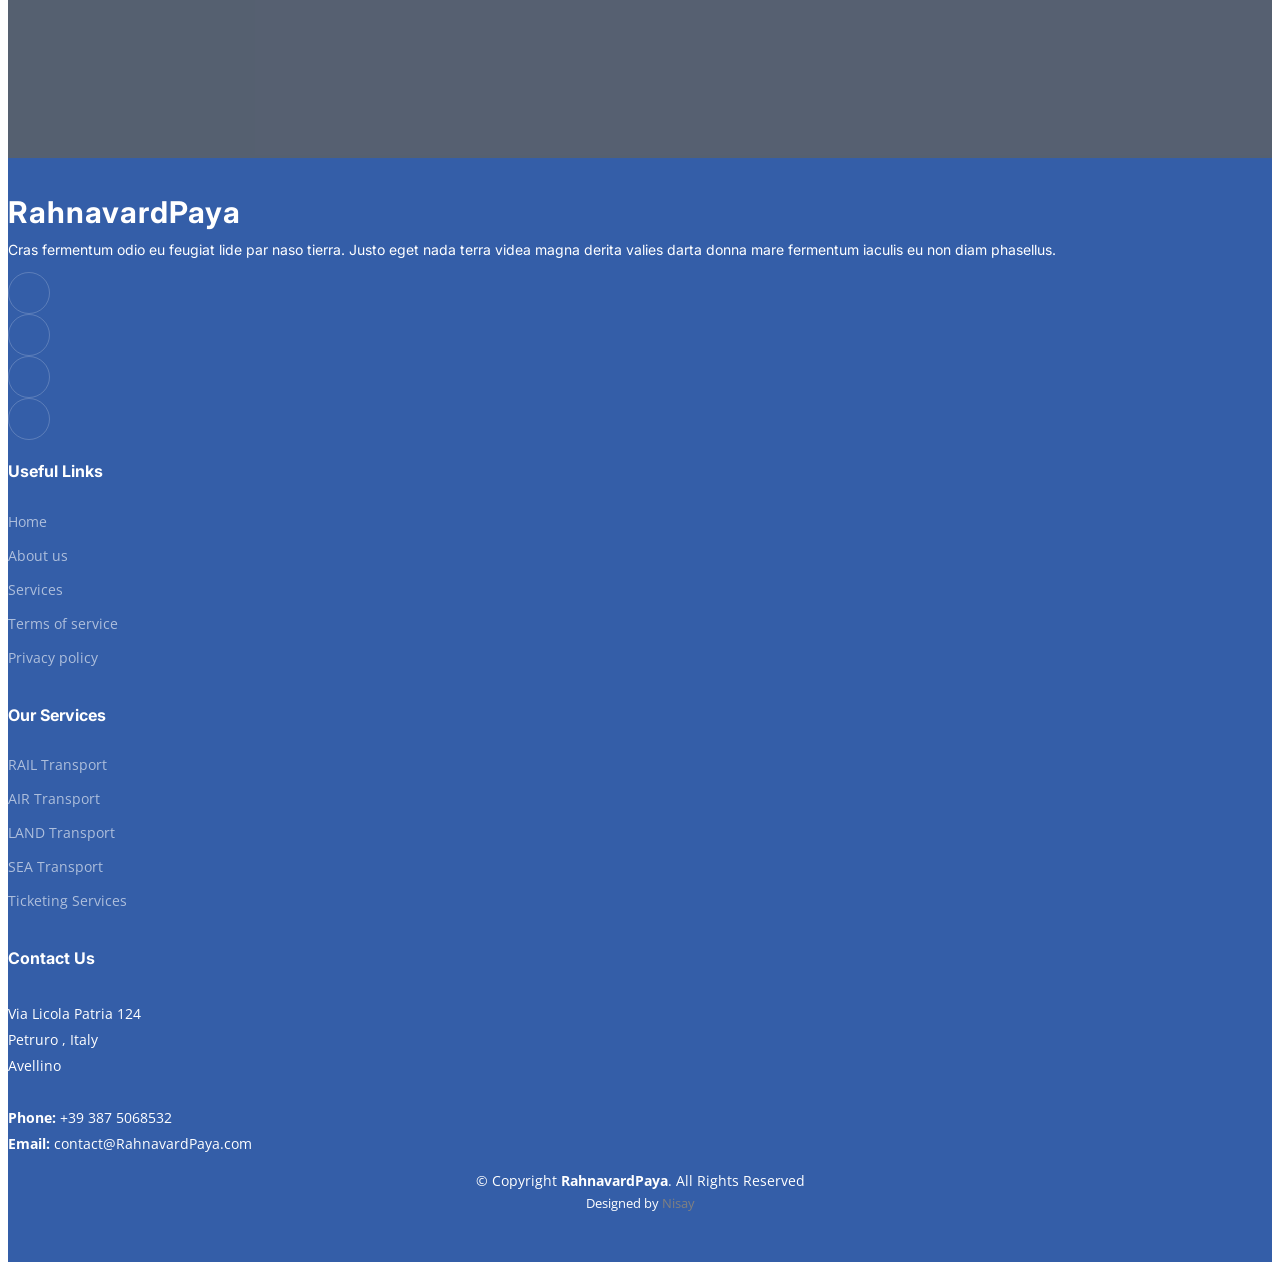
==== commit c709bc5e: "index.html Changes Complete" ====
--- a/index.html
+++ b/index.html
@@ -420,13 +420,12 @@
         <div class="col-lg-3 col-md-12 footer-contact text-center text-md-start">
           <h4>Contact Us</h4>
           <p>
-            A108 Adam Street <br>
-            New York, NY 535022<br>
-            United States <br><br>
-            <strong>Phone:</strong> +1 5589 55488 55<br>
+            Via Licola Patria 124 <br>
+            Petruro , Italy <br>
+            Avellino <br><br>
+            <strong>Phone:</strong> +39 387 5068532 <br>
             <strong>Email:</strong> contact@RahnavardPaya.com<br>
           </p>
-
         </div>
 
       </div>
--- a/assets/css/main.css
+++ b/assets/css/main.css
@@ -0,0 +1,1969 @@
+/* Fonts */
+:root {
+  --font-default: "Open Sans", system-ui, -apple-system, "Segoe UI", Roboto, "Helvetica Neue", Arial, "Noto Sans", "Liberation Sans", sans-serif, "Apple Color Emoji", "Segoe UI Emoji", "Segoe UI Symbol", "Noto Color Emoji";
+  --font-primary: "Inter", sans-serif;
+  --font-secondary: "Poppins", sans-serif;
+}
+
+/* Colors */
+:root {
+  --color-default: #0a0d13;
+  --color-primary: #3B7197;
+  --color-secondary: #345EA8;
+}
+
+/* Smooth scroll behavior */
+:root {
+  scroll-behavior: smooth;
+}
+
+/*--------------------------------------------------------------
+# General
+--------------------------------------------------------------*/
+body {
+  font-family: var(--font-default);
+  color: var(--color-default);
+}
+
+a {
+  color: var(--color-primary);
+  text-decoration: none;
+}
+
+a:hover {
+  color: #406aff;
+  text-decoration: none;
+}
+
+h1,
+h2,
+h3,
+h4,
+h5,
+h6 {
+  font-family: var(--font-primary);
+}
+
+/*--------------------------------------------------------------
+# Sections & Section Header
+--------------------------------------------------------------*/
+section {
+  padding: 80px 0;
+  overflow: hidden;
+}
+
+.section-header {
+  text-align: center;
+  padding: 30px 0;
+  position: relative;
+}
+
+.section-header h2 {
+  font-size: 32px;
+  font-weight: 700;
+  text-transform: uppercase;
+  margin-bottom: 20px;
+  padding-bottom: 0;
+  color: #001973;
+  position: relative;
+  z-index: 2;
+  margin-bottom: 20px;
+  padding-bottom: 20px;
+  position: relative;
+}
+
+.section-header h2:after {
+  content: "";
+  position: absolute;
+  display: block;
+  width: 50px;
+  height: 3px;
+  background: var(--color-primary);
+  left: 0;
+  right: 0;
+  bottom: 0;
+  margin: auto;
+}
+
+.section-header span {
+  position: absolute;
+  top: 46px;
+  color: rgba(14, 29, 52, 0.06);
+  left: 0;
+  right: 0;
+  z-index: 1;
+  font-weight: 700;
+  font-size: 56px;
+  text-transform: uppercase;
+  line-height: 0;
+}
+
+.section-header p {
+  margin-bottom: 0;
+  position: relative;
+  z-index: 2;
+}
+
+@media (max-width: 640px) {
+  .section-header h2 {
+    font-size: 28px;
+    margin-bottom: 15px;
+  }
+
+  .section-header span {
+    font-size: 38px;
+  }
+}
+
+/*--------------------------------------------------------------
+# Breadcrumbs
+--------------------------------------------------------------*/
+.breadcrumbs .page-header {
+  padding: 140px 0 80px 0;
+  position: relative;
+  background-size: cover;
+  background-position: center;
+  background-repeat: no-repeat;
+}
+
+.breadcrumbs .page-header:before {
+  content: "";
+  background-color: rgba(14, 29, 52, 0.8);
+  position: absolute;
+  inset: 0;
+}
+
+.breadcrumbs .page-header h2 {
+  font-size: 56px;
+  font-weight: 500;
+  color: #fff;
+  font-family: var(--font-secondary);
+}
+
+.breadcrumbs .page-header p {
+  color: rgba(255, 255, 255, 0.8);
+}
+
+.breadcrumbs nav {
+  background-color: #f3f6fc;
+  padding: 20px 0;
+}
+
+.breadcrumbs nav ol {
+  display: flex;
+  flex-wrap: wrap;
+  list-style: none;
+  margin: 0;
+  padding: 0;
+  font-size: 16px;
+  font-weight: 600;
+  color: var(--color-secondary);
+}
+
+.breadcrumbs nav ol a {
+  color: var(--color-primary);
+  transition: 0.3s;
+}
+
+.breadcrumbs nav ol a:hover {
+  text-decoration: underline;
+}
+
+.breadcrumbs nav ol li+li {
+  padding-left: 10px;
+}
+
+.breadcrumbs nav ol li+li::before {
+  display: inline-block;
+  padding-right: 10px;
+  color: #4278cc;
+  content: "/";
+}
+
+/*--------------------------------------------------------------
+# Scroll top button
+--------------------------------------------------------------*/
+.scroll-top {
+  position: fixed;
+  visibility: hidden;
+  opacity: 0;
+  right: 15px;
+  bottom: 15px;
+  z-index: 99999;
+  background: var(--color-primary);
+  width: 40px;
+  height: 40px;
+  border-radius: 4px;
+  transition: all 0.4s;
+}
+
+.scroll-top i {
+  font-size: 24px;
+  color: #fff;
+  line-height: 0;
+}
+
+.scroll-top:hover {
+  background: rgba(13, 66, 255, 0.8);
+  color: #fff;
+}
+
+.scroll-top.active {
+  visibility: visible;
+  opacity: 1;
+}
+
+/*--------------------------------------------------------------
+# Preloader
+--------------------------------------------------------------*/
+#preloader {
+  position: fixed;
+  inset: 0;
+  z-index: 9999;
+  overflow: hidden;
+  background: #fff;
+  transition: all 0.6s ease-out;
+  width: 100%;
+  height: 100vh;
+}
+
+#preloader:before,
+#preloader:after {
+  content: "";
+  position: absolute;
+  border: 4px solid var(--color-primary);
+  border-radius: 50%;
+  -webkit-animation: animate-preloader 2s cubic-bezier(0, 0.2, 0.8, 1) infinite;
+  animation: animate-preloader 2s cubic-bezier(0, 0.2, 0.8, 1) infinite;
+}
+
+#preloader:after {
+  -webkit-animation-delay: -0.5s;
+  animation-delay: -0.5s;
+}
+
+@-webkit-keyframes animate-preloader {
+  0% {
+    width: 10px;
+    height: 10px;
+    top: calc(50% - 5px);
+    left: calc(50% - 5px);
+    opacity: 1;
+  }
+
+  100% {
+    width: 72px;
+    height: 72px;
+    top: calc(50% - 36px);
+    left: calc(50% - 36px);
+    opacity: 0;
+  }
+}
+
+@keyframes animate-preloader {
+  0% {
+    width: 10px;
+    height: 10px;
+    top: calc(50% - 5px);
+    left: calc(50% - 5px);
+    opacity: 1;
+  }
+
+  100% {
+    width: 72px;
+    height: 72px;
+    top: calc(50% - 36px);
+    left: calc(50% - 36px);
+    opacity: 0;
+  }
+}
+
+/*--------------------------------------------------------------
+# Disable aos animation delay on mobile devices
+--------------------------------------------------------------*/
+@media screen and (max-width: 768px) {
+  [data-aos-delay] {
+    transition-delay: 0 !important;
+  }
+}
+
+/*--------------------------------------------------------------
+# Header
+--------------------------------------------------------------*/
+.header {
+  transition: all 0.5s;
+  z-index: 997;
+  padding: 30px 0;
+}
+
+.header.sticked {
+  background: rgba(14, 29, 52, 0.9);
+  padding: 15px 0;
+  box-shadow: 0px 2px 20px rgba(14, 29, 52, 0.1);
+}
+
+.header .logo img {
+  max-height: 40px;
+  margin-right: 6px;
+}
+
+.header .logo h1 {
+  font-size: 33px;
+  margin: 0;
+  font-weight: 700;
+  color: #fff;
+  font-family: "Bitstream Charter", cursive;
+}
+.header .logo h1::first-letter {
+  font-size: 47px;
+  margin: 0;
+  font-weight: 700;
+  color: #0d6efd;
+  font-family: C059, cursive;
+}
+
+/*--------------------------------------------------------------
+# Desktop Navigation
+--------------------------------------------------------------*/
+@media (min-width: 1280px) {
+  .navbar {
+    padding: 0;
+  }
+
+  .navbar ul {
+    margin: 0;
+    padding: 0;
+    display: flex;
+    list-style: none;
+    align-items: center;
+  }
+
+  .navbar li {
+    position: relative;
+  }
+
+  .navbar a,
+  .navbar a:focus {
+    display: flex;
+    align-items: center;
+    justify-content: space-between;
+    padding: 10px 0 10px 30px;
+    font-family: var(--font-primary);
+    font-size: 16px;
+    font-weight: 400;
+    color: rgba(255, 255, 255, 0.6);
+    white-space: nowrap;
+    transition: 0.3s;
+  }
+
+  .navbar a i,
+  .navbar a:focus i {
+    font-size: 12px;
+    line-height: 0;
+    margin-left: 5px;
+  }
+
+  .navbar a:hover,
+  .navbar .active,
+  .navbar .active:focus,
+  .navbar li:hover>a {
+    color: #fff;
+  }
+
+  .navbar .get-a-quote,
+  .navbar .get-a-quote:focus {
+    background: var(--color-primary);
+    padding: 8px 20px;
+    margin-left: 30px;
+    border-radius: 4px;
+    color: #fff;
+  }
+
+  .navbar .get-a-quote:hover,
+  .navbar .get-a-quote:focus:hover {
+    color: #fff;
+    background: #2756ff;
+  }
+
+  .navbar .dropdown ul {
+    display: block;
+    position: absolute;
+    left: 14px;
+    top: calc(100% + 30px);
+    margin: 0;
+    padding: 10px 0;
+    z-index: 99;
+    opacity: 0;
+    visibility: hidden;
+    background: #fff;
+    box-shadow: 0px 0px 30px rgba(127, 137, 161, 0.25);
+    transition: 0.3s;
+    border-radius: 4px;
+  }
+
+  .navbar .dropdown ul li {
+    min-width: 200px;
+  }
+
+  .navbar .dropdown ul a {
+    padding: 10px 20px;
+    font-size: 15px;
+    text-transform: none;
+    font-weight: 400;
+    color: var(--color-secondary);
+  }
+
+  .navbar .dropdown ul a i {
+    font-size: 12px;
+  }
+
+  .navbar .dropdown ul a:hover,
+  .navbar .dropdown ul .active:hover,
+  .navbar .dropdown ul li:hover>a {
+    color: var(--color-primary);
+  }
+
+  .navbar .dropdown:hover>ul {
+    opacity: 1;
+    top: 100%;
+    visibility: visible;
+  }
+
+  .navbar .dropdown .dropdown ul {
+    top: 0;
+    left: calc(100% - 30px);
+    visibility: hidden;
+  }
+
+  .navbar .dropdown .dropdown:hover>ul {
+    opacity: 1;
+    top: 0;
+    left: 100%;
+    visibility: visible;
+  }
+}
+
+@media (min-width: 1280px) and (max-width: 1366px) {
+  .navbar .dropdown .dropdown ul {
+    left: -90%;
+  }
+
+  .navbar .dropdown .dropdown:hover>ul {
+    left: -100%;
+  }
+}
+
+@media (min-width: 1280px) {
+
+  .mobile-nav-show,
+  .mobile-nav-hide {
+    display: none;
+  }
+}
+
+/*--------------------------------------------------------------
+# Mobile Navigation
+--------------------------------------------------------------*/
+@media (max-width: 1279px) {
+  .navbar {
+    position: fixed;
+    top: 0;
+    right: -100%;
+    width: 100%;
+    max-width: 400px;
+    bottom: 0;
+    transition: 0.3s;
+    z-index: 9997;
+  }
+
+  .navbar ul {
+    position: absolute;
+    inset: 0;
+    padding: 50px 0 10px 0;
+    margin: 0;
+    background: rgba(14, 29, 52, 0.9);
+    overflow-y: auto;
+    transition: 0.3s;
+    z-index: 9998;
+  }
+
+  .navbar a,
+  .navbar a:focus {
+    display: flex;
+    align-items: center;
+    justify-content: space-between;
+    padding: 12px 20px;
+    font-family: var(--font-primary);
+    font-size: 16px;
+    font-weight: 500;
+    color: rgba(255, 255, 255, 0.7);
+    white-space: nowrap;
+    transition: 0.3s;
+  }
+
+  .navbar a i,
+  .navbar a:focus i {
+    font-size: 12px;
+    line-height: 0;
+    margin-left: 5px;
+  }
+
+  .navbar a:hover,
+  .navbar .active,
+  .navbar .active:focus,
+  .navbar li:hover>a {
+    color: #fff;
+  }
+
+  .navbar .get-a-quote,
+  .navbar .get-a-quote:focus {
+    background: var(--color-primary);
+    padding: 8px 20px;
+    border-radius: 4px;
+    margin: 15px;
+    color: #fff;
+  }
+
+  .navbar .get-a-quote:hover,
+  .navbar .get-a-quote:focus:hover {
+    color: #fff;
+    background: rgba(13, 66, 255, 0.8);
+  }
+
+  .navbar .dropdown ul,
+  .navbar .dropdown .dropdown ul {
+    position: static;
+    display: none;
+    padding: 10px 0;
+    margin: 10px 20px;
+    transition: all 0.5s ease-in-out;
+    border: 1px solid #19335c;
+  }
+
+  .navbar .dropdown>.dropdown-active,
+  .navbar .dropdown .dropdown>.dropdown-active {
+    display: block;
+  }
+
+  .mobile-nav-show {
+    color: #fff;
+    font-size: 28px;
+    cursor: pointer;
+    line-height: 0;
+    transition: 0.5s;
+    z-index: 9999;
+    margin-right: 10px;
+  }
+
+  .mobile-nav-hide {
+    color: #fff;
+    font-size: 32px;
+    cursor: pointer;
+    line-height: 0;
+    transition: 0.5s;
+    position: fixed;
+    right: 20px;
+    top: 20px;
+    z-index: 9999;
+  }
+
+  .mobile-nav-active {
+    overflow: hidden;
+  }
+
+  .mobile-nav-active .navbar {
+    right: 0;
+  }
+
+  .mobile-nav-active .navbar:before {
+    content: "";
+    position: fixed;
+    inset: 0;
+    background: rgba(14, 29, 52, 0.8);
+    z-index: 9996;
+  }
+}
+
+/*--------------------------------------------------------------
+# Featured Services Section
+--------------------------------------------------------------*/
+.featured-services .service-item {
+  position: relative;
+  height: 100%;
+  margin-bottom: 20px;
+}
+
+.featured-services .service-item .icon {
+  margin-right: 20px;
+}
+
+.featured-services .service-item .icon i {
+  color: #001f8d;
+  font-size: 48px;
+  transition: 0.3s;
+}
+
+.featured-services .service-item:hover .icon {
+  background: #fff;
+}
+
+.featured-services .service-item:hover .icon i {
+  color: var(--color-primary);
+}
+
+.featured-services .service-item .title {
+  font-weight: 700;
+  margin-bottom: 10px;
+  font-size: 20px;
+  color: var(--color-secondary);
+  transition: 0.3s;
+}
+
+.featured-services .service-item .description {
+  font-size: 15px;
+  color: #132848;
+  margin-bottom: 10px;
+}
+
+.featured-services .service-item .readmore {
+  display: flex;
+  align-items: center;
+  color: var(--color-secondary);
+  transition: 0.3s;
+  font-weight: 700;
+  font-size: 14px;
+}
+
+.featured-services .service-item .readmore i {
+  margin-left: 8px;
+}
+
+.featured-services .service-item:hover .title,
+.featured-services .service-item:hover .readmore,
+.featured-services .service-item:hover .icon i {
+  color: var(--color-primary);
+}
+
+/*--------------------------------------------------------------
+# About Us Section
+--------------------------------------------------------------*/
+.about .content h3 {
+  font-weight: 700;
+  font-size: 32px;
+  font-family: var(--font-secondary);
+  color: #001f8d;
+}
+
+.about .content ul {
+  list-style: none;
+  padding: 0;
+}
+
+.about .content ul li {
+  display: flex;
+  align-items: flex-start;
+  margin-top: 40px;
+}
+
+.about .content ul i {
+  flex-shrink: 0;
+  font-size: 48px;
+  color: var(--color-primary);
+  margin-right: 20px;
+  line-height: 0;
+}
+
+.about .content ul h5 {
+  font-size: 18px;
+  font-weight: 700;
+  color: #19335c;
+}
+
+.about .content ul p {
+  font-size: 15px;
+}
+
+.about .content p:last-child {
+  margin-bottom: 0;
+}
+
+.about .play-btn {
+  width: 94px;
+  height: 94px;
+  background: radial-gradient(var(--color-primary) 50%, rgba(13, 66, 255, 0.4) 52%);
+  border-radius: 50%;
+  display: block;
+  position: absolute;
+  left: calc(50% - 47px);
+  top: calc(50% - 47px);
+  overflow: hidden;
+}
+
+.about .play-btn:before {
+  content: "";
+  position: absolute;
+  width: 120px;
+  height: 120px;
+  -webkit-animation-delay: 0s;
+  animation-delay: 0s;
+  -webkit-animation: pulsate-btn 2s;
+  animation: pulsate-btn 2s;
+  -webkit-animation-direction: forwards;
+  animation-direction: forwards;
+  -webkit-animation-iteration-count: infinite;
+  animation-iteration-count: infinite;
+  -webkit-animation-timing-function: steps;
+  animation-timing-function: steps;
+  opacity: 1;
+  border-radius: 50%;
+  border: 5px solid rgba(13, 66, 255, 0.7);
+  top: -15%;
+  left: -15%;
+  background: rgba(198, 16, 0, 0);
+}
+
+.about .play-btn:after {
+  content: "";
+  position: absolute;
+  left: 50%;
+  top: 50%;
+  transform: translateX(-40%) translateY(-50%);
+  width: 0;
+  height: 0;
+  border-top: 10px solid transparent;
+  border-bottom: 10px solid transparent;
+  border-left: 15px solid #fff;
+  z-index: 100;
+  transition: all 400ms cubic-bezier(0.55, 0.055, 0.675, 0.19);
+}
+
+.about .play-btn:hover:before {
+  content: "";
+  position: absolute;
+  left: 50%;
+  top: 50%;
+  transform: translateX(-40%) translateY(-50%);
+  width: 0;
+  height: 0;
+  border: none;
+  border-top: 10px solid transparent;
+  border-bottom: 10px solid transparent;
+  border-left: 15px solid #fff;
+  z-index: 200;
+  -webkit-animation: none;
+  animation: none;
+  border-radius: 0;
+}
+
+.about .play-btn:hover:after {
+  border-left: 15px solid var(--color-primary);
+  transform: scale(20);
+}
+
+@-webkit-keyframes pulsate-btn {
+  0% {
+    transform: scale(0.6, 0.6);
+    opacity: 1;
+  }
+
+  100% {
+    transform: scale(1, 1);
+    opacity: 0;
+  }
+}
+
+@keyframes pulsate-btn {
+  0% {
+    transform: scale(0.6, 0.6);
+    opacity: 1;
+  }
+
+  100% {
+    transform: scale(1, 1);
+    opacity: 0;
+  }
+}
+
+/*--------------------------------------------------------------
+# Services Section
+--------------------------------------------------------------*/
+.services .card {
+  border: 1px solid rgba(14, 29, 52, 0.15);
+  background: #fff;
+  position: relative;
+  border-radius: 0;
+  height: 100%;
+}
+
+.services .card .card-img {
+  overflow: hidden;
+  margin-bottom: 15px;
+  border-radius: 0;
+}
+
+.services .card .card-img img {
+  transition: 0.3s ease-in-out;
+}
+
+.services .card h3 {
+  font-weight: 700;
+  font-size: 18px;
+  margin-bottom: 5px;
+  padding: 10px 30px;
+  text-transform: uppercase;
+}
+
+.services .card a {
+  color: #001973;
+  transition: 0.3;
+}
+
+.services .card a:hover {
+  color: var(--color-primary);
+}
+
+.services .card p {
+  padding: 0 30px;
+  margin-bottom: 30px;
+  color: var(--color-secondary);
+  font-size: 15px;
+}
+
+.services .card:hover .card-img img {
+  transform: scale(1.1);
+}
+
+/*--------------------------------------------------------------
+# Call To Action Section
+--------------------------------------------------------------*/
+.call-to-action {
+  background: linear-gradient(rgba(14, 29, 52, 0.6), rgba(14, 29, 52, 0.8)), url("../img/cta-bg.jpg") center center;
+  background-size: cover;
+  padding: 100px 0;
+}
+
+@media (min-width: 1365px) {
+  .call-to-action {
+    background-attachment: fixed;
+  }
+}
+
+.call-to-action h3 {
+  color: #fff;
+  font-size: 28px;
+  font-weight: 700;
+}
+
+.call-to-action p {
+  color: #fff;
+}
+
+.call-to-action .cta-btn {
+  font-family: var(--font-primary);
+  font-weight: 500;
+  font-size: 16px;
+  letter-spacing: 1px;
+  display: inline-block;
+  padding: 12px 40px;
+  border-radius: 5px;
+  transition: 0.5s;
+  margin: 10px;
+  border: 2px solid #fff;
+  color: #fff;
+}
+
+.call-to-action .cta-btn:hover {
+  background: var(--color-primary);
+  border: 2px solid var(--color-primary);
+}
+
+/*--------------------------------------------------------------
+# Features Section
+--------------------------------------------------------------*/
+.features {
+  padding-top: 80px;
+}
+
+.features .features-item+.features-item {
+  margin-top: 100px;
+}
+
+@media (max-width: 640px) {
+  .features .features-item+.features-item {
+    margin-top: 40px;
+  }
+}
+
+.features .features-item h3 {
+  font-weight: 600;
+  font-size: 26px;
+  color: #001973;
+}
+
+.features .features-item ul {
+  list-style: none;
+  padding: 0;
+}
+
+.features .features-item ul li {
+  padding-bottom: 10px;
+}
+
+.features .features-item ul li:last-child {
+  padding-bottom: 0;
+}
+
+.features .features-item ul i {
+  font-size: 20px;
+  padding-right: 4px;
+  color: var(--color-primary);
+}
+
+.features .features-item p:last-child {
+  margin-bottom: 0;
+}
+
+/*--------------------------------------------------------------
+# Pricing Section
+--------------------------------------------------------------*/
+.pricing .pricing-item {
+  padding: 60px 40px;
+  box-shadow: 0 3px 20px -2px rgba(108, 117, 125, 0.15);
+  background: #fff;
+  height: 100%;
+  border-top: 4px solid #fff;
+  border-radius: 5px;
+}
+
+.pricing h3 {
+  font-weight: 600;
+  margin-bottom: 15px;
+  font-size: 20px;
+  color: var(--color-secondary);
+}
+
+.pricing h4 {
+  font-size: 48px;
+  color: var(--color-primary);
+  font-weight: 400;
+  font-family: var(--font-primary);
+  margin-bottom: 25px;
+}
+
+.pricing h4 sup {
+  font-size: 28px;
+}
+
+.pricing h4 span {
+  color: rgba(108, 117, 125, 0.8);
+  font-size: 18px;
+}
+
+.pricing ul {
+  padding: 20px 0;
+  list-style: none;
+  color: #6c757d;
+  text-align: left;
+  line-height: 20px;
+}
+
+.pricing ul li {
+  padding: 10px 0;
+  display: flex;
+  align-items: center;
+}
+
+.pricing ul i {
+  color: #059652;
+  font-size: 24px;
+  padding-right: 3px;
+}
+
+.pricing ul .na {
+  color: rgba(108, 117, 125, 0.5);
+}
+
+.pricing ul .na i {
+  color: rgba(108, 117, 125, 0.5);
+}
+
+.pricing ul .na span {
+  text-decoration: line-through;
+}
+
+.pricing .buy-btn {
+  display: inline-block;
+  padding: 12px 35px;
+  border-radius: 4px;
+  color: var(--color-primary);
+  transition: none;
+  font-size: 16px;
+  font-weight: 500;
+  font-family: var(--font-primary);
+  transition: 0.3s;
+  border: 1px solid var(--color-primary);
+}
+
+.pricing .buy-btn:hover {
+  background: var(--color-primary);
+  color: #fff;
+}
+
+.pricing .featured {
+  border-top-color: var(--color-primary);
+}
+
+.pricing .featured .buy-btn {
+  background: var(--color-primary);
+  color: #fff;
+}
+
+@media (max-width: 992px) {
+  .pricing .box {
+    max-width: 60%;
+    margin: 0 auto 30px auto;
+  }
+}
+
+@media (max-width: 767px) {
+  .pricing .box {
+    max-width: 80%;
+    margin: 0 auto 30px auto;
+  }
+}
+
+@media (max-width: 420px) {
+  .pricing .box {
+    max-width: 100%;
+    margin: 0 auto 30px auto;
+  }
+}
+
+/*--------------------------------------------------------------
+# Frequently Asked Questions Section
+--------------------------------------------------------------*/
+.faq {
+  padding-top: 80px;
+}
+
+.faq .accordion-item {
+  border: 0;
+  margin-bottom: 10px;
+}
+
+.faq .accordion-collapse {
+  border: 0;
+}
+
+.faq .accordion-button {
+  padding: 15px 30px 20px 60px;
+  font-weight: 600;
+  border: 0;
+  font-size: 18px;
+  color: var(--color-default);
+  text-align: left;
+  background: rgba(14, 29, 52, 0.03);
+  border-radius: 5px;
+}
+
+.faq .accordion-button:focus {
+  box-shadow: none;
+}
+
+.faq .accordion-button:not(.collapsed) {
+  color: var(--color-primary);
+  border-bottom: 0;
+  box-shadow: none;
+}
+
+.faq .question-icon {
+  position: absolute;
+  top: 14px;
+  left: 25px;
+  font-size: 20px;
+  color: var(--color-primary);
+}
+
+.faq .accordion-button:after {
+  position: absolute;
+  right: 15px;
+  top: 15px;
+}
+
+.faq .accordion-body {
+  padding: 0 30px 25px 60px;
+  border: 0;
+  background: rgba(14, 29, 52, 0.03);
+  border-radius: 5px;
+}
+
+/*--------------------------------------------------------------
+# Testimonials Section
+--------------------------------------------------------------*/
+.testimonials {
+  padding: 200px 0;
+  background: url("../img/testimonials-bg.jpg") no-repeat;
+  background-position: center center;
+  background-size: cover;
+  background-attachment: fixed;
+  position: relative;
+}
+
+.testimonials::before {
+  content: "";
+  position: absolute;
+  inset: 0;
+  background: rgba(14, 29, 52, 0.7);
+}
+
+.testimonials .section-header {
+  margin-bottom: 40px;
+}
+
+.testimonials .testimonials-carousel,
+.testimonials .testimonials-slider {
+  overflow: hidden;
+}
+
+.testimonials .testimonial-item {
+  text-align: center;
+  color: #fff;
+}
+
+.testimonials .testimonial-item .testimonial-img {
+  width: 100px;
+  border-radius: 50%;
+  border: 6px solid rgba(255, 255, 255, 0.15);
+  margin: 0 auto;
+}
+
+.testimonials .testimonial-item h3 {
+  font-size: 20px;
+  font-weight: bold;
+  margin: 10px 0 5px 0;
+  color: #fff;
+}
+
+.testimonials .testimonial-item h4 {
+  font-size: 14px;
+  color: rgba(255, 255, 255, 0.6);
+  margin: 0 0 15px 0;
+}
+
+.testimonials .testimonial-item .stars {
+  margin-bottom: 15px;
+}
+
+.testimonials .testimonial-item .stars i {
+  color: #ffc107;
+  margin: 0 1px;
+}
+
+.testimonials .testimonial-item .quote-icon-left,
+.testimonials .testimonial-item .quote-icon-right {
+  color: rgba(255, 255, 255, 0.6);
+  font-size: 26px;
+  line-height: 0;
+}
+
+.testimonials .testimonial-item .quote-icon-left {
+  display: inline-block;
+  left: -5px;
+  position: relative;
+}
+
+.testimonials .testimonial-item .quote-icon-right {
+  display: inline-block;
+  right: -5px;
+  position: relative;
+  top: 10px;
+  transform: scale(-1, -1);
+}
+
+.testimonials .testimonial-item p {
+  font-style: italic;
+  margin: 0 auto 15px auto;
+}
+
+.testimonials .swiper-pagination {
+  margin-top: 20px;
+  position: relative;
+}
+
+.testimonials .swiper-pagination .swiper-pagination-bullet {
+  width: 12px;
+  height: 12px;
+  background-color: rgba(255, 255, 255, 0.4);
+  opacity: 0.5;
+}
+
+.testimonials .swiper-pagination .swiper-pagination-bullet-active {
+  background-color: #fff;
+  opacity: 1;
+}
+
+@media (min-width: 992px) {
+  .testimonials .testimonial-item p {
+    width: 80%;
+  }
+}
+
+/*--------------------------------------------------------------
+# Stats Counter Section
+--------------------------------------------------------------*/
+.stats-counter .stats-item {
+  padding: 30px;
+  width: 100%;
+}
+
+.stats-counter .stats-item span {
+  font-size: 48px;
+  display: block;
+  color: var(--color-secondary);
+  font-weight: 700;
+  margin-bottom: 20px;
+  padding-bottom: 20px;
+  position: relative;
+}
+
+.stats-counter .stats-item span:after {
+  content: "";
+  position: absolute;
+  display: block;
+  width: 25px;
+  height: 3px;
+  background: var(--color-primary);
+  left: 0;
+  right: 0;
+  bottom: 0;
+  margin: auto;
+}
+
+.stats-counter .stats-item p {
+  padding: 0;
+  margin: 0;
+  font-family: var(--font-primary);
+  font-size: 15px;
+  font-weight: 500;
+  color: var(--color-secondary);
+}
+
+/*--------------------------------------------------------------
+# Our Team Section
+--------------------------------------------------------------*/
+.team .member {
+  text-align: center;
+  margin-bottom: 20px;
+  background: #fff;
+  border: 1px solid rgba(14, 29, 52, 0.15);
+}
+
+.team .member img {
+  margin: -1px -1px 30px -1px;
+}
+
+.team .member .member-content {
+  padding: 0 20px 30px 20px;
+}
+
+.team .member h4 {
+  font-weight: 700;
+  margin-bottom: 2px;
+  font-size: 18px;
+}
+
+.team .member span {
+  font-style: italic;
+  display: block;
+  font-size: 13px;
+  color: #6c757d;
+}
+
+.team .member p {
+  padding-top: 10px;
+  font-size: 14px;
+  font-style: italic;
+  color: #6c757d;
+}
+
+.team .member .social {
+  margin-top: 15px;
+}
+
+.team .member .social a {
+  color: rgba(14, 29, 52, 0.5);
+  transition: 0.3s;
+}
+
+.team .member .social a:hover {
+  color: var(--color-primary);
+}
+
+.team .member .social i {
+  font-size: 18px;
+  margin: 0 2px;
+}
+
+/*--------------------------------------------------------------
+# Horizontal Pricing Section
+--------------------------------------------------------------*/
+.horizontal-pricing .pricing-item {
+  box-shadow: 0 3px 20px -2px rgba(108, 117, 125, 0.15);
+  padding-bottom: 30px;
+  background: #fff;
+  height: 100%;
+  position: relative;
+}
+
+.horizontal-pricing h3 {
+  font-weight: 700;
+  margin-bottom: 0;
+  font-size: 24px;
+  color: var(--color-secondary);
+}
+
+.horizontal-pricing h4 {
+  font-size: 48px;
+  color: var(--color-primary);
+  font-weight: 400;
+  font-family: var(--font-primary);
+  margin-bottom: 25px;
+  text-align: center;
+}
+
+.horizontal-pricing h4 sup {
+  font-size: 28px;
+}
+
+.horizontal-pricing h4 span {
+  color: rgba(108, 117, 125, 0.8);
+  font-size: 18px;
+}
+
+.horizontal-pricing ul {
+  padding: 20px 0;
+  list-style: none;
+  color: #6c757d;
+  text-align: left;
+  line-height: 20px;
+}
+
+.horizontal-pricing ul li {
+  padding-top: 15px;
+  display: flex;
+  align-items: center;
+}
+
+.horizontal-pricing ul i {
+  color: #059652;
+  font-size: 24px;
+  padding-right: 3px;
+}
+
+.horizontal-pricing ul .na {
+  color: rgba(108, 117, 125, 0.5);
+}
+
+.horizontal-pricing ul .na i {
+  color: rgba(108, 117, 125, 0.5);
+}
+
+.horizontal-pricing ul .na span {
+  text-decoration: line-through;
+}
+
+.horizontal-pricing .buy-btn {
+  display: inline-block;
+  padding: 12px 40px;
+  border-radius: 4px;
+  color: #fff;
+  background-color: var(--color-primary);
+  border: 2px solid var(--color-primary);
+  transition: none;
+  font-size: 16px;
+  font-weight: 500;
+  transition: 0.3s;
+  font-family: var(--font-primary);
+}
+
+.horizontal-pricing .buy-btn:hover {
+  background: #406aff;
+  border-color: #406aff;
+}
+
+.horizontal-pricing .featured {
+  background: var(--color-primary);
+}
+
+.horizontal-pricing .featured h3,
+.horizontal-pricing .featured h4,
+.horizontal-pricing .featured h4 span,
+.horizontal-pricing .featured ul,
+.horizontal-pricing .featured ul .na,
+.horizontal-pricing .featured ul i,
+.horizontal-pricing .featured ul .na i {
+  color: #fff;
+}
+
+.horizontal-pricing .featured .buy-btn {
+  background: var(--color-primary);
+  color: #fff;
+  border-color: #fff;
+}
+
+.horizontal-pricing .featured .buy-btn:hover {
+  background: #fff;
+  color: var(--color-primary);
+}
+
+/*--------------------------------------------------------------
+# Get a Quote Section
+--------------------------------------------------------------*/
+.get-a-quote .quote-bg {
+  min-height: 500px;
+  background-size: cover;
+  background-position: center;
+}
+
+.get-a-quote .php-email-form {
+  background: #f3f6fc;
+  padding: 40px;
+  height: 100%;
+}
+
+@media (max-width: 575px) {
+  .get-a-quote .php-email-form {
+    padding: 20px;
+  }
+}
+
+.get-a-quote .php-email-form h3 {
+  font-size: 14px;
+  font-weight: 700;
+  text-transform: uppercase;
+  letter-spacing: 1px;
+}
+
+.get-a-quote .php-email-form h4 {
+  font-size: 14px;
+  font-weight: 700;
+  text-transform: uppercase;
+  letter-spacing: 1px;
+  margin: 20px 0 0 0;
+}
+
+.get-a-quote .php-email-form p {
+  font-size: 14px;
+  margin-bottom: 20px;
+}
+
+.get-a-quote .php-email-form .error-message {
+  display: none;
+  color: #fff;
+  background: #df1529;
+  text-align: left;
+  padding: 15px;
+  margin-bottom: 24px;
+  font-weight: 600;
+}
+
+.get-a-quote .php-email-form .sent-message {
+  display: none;
+  color: #fff;
+  background: #059652;
+  text-align: center;
+  padding: 15px;
+  margin-bottom: 24px;
+  font-weight: 600;
+}
+
+.get-a-quote .php-email-form .loading {
+  display: none;
+  background: #fff;
+  text-align: center;
+  padding: 15px;
+  margin-bottom: 24px;
+}
+
+.get-a-quote .php-email-form .loading:before {
+  content: "";
+  display: inline-block;
+  border-radius: 50%;
+  width: 24px;
+  height: 24px;
+  margin: 0 10px -6px 0;
+  border: 3px solid #059652;
+  border-top-color: #fff;
+  -webkit-animation: animate-loading 1s linear infinite;
+  animation: animate-loading 1s linear infinite;
+}
+
+.get-a-quote .php-email-form input,
+.get-a-quote .php-email-form textarea {
+  border-radius: 0;
+  box-shadow: none;
+  font-size: 14px;
+  border-radius: 0;
+}
+
+.get-a-quote .php-email-form input:focus,
+.get-a-quote .php-email-form textarea:focus {
+  border-color: var(--color-primary);
+}
+
+.get-a-quote .php-email-form input {
+  padding: 12px 15px;
+}
+
+.get-a-quote .php-email-form textarea {
+  padding: 12px 15px;
+}
+
+.get-a-quote .php-email-form button[type=submit] {
+  background: var(--color-primary);
+  border: 0;
+  padding: 10px 30px;
+  color: #fff;
+  transition: 0.4s;
+  border-radius: 4px;
+}
+
+.get-a-quote .php-email-form button[type=submit]:hover {
+  background: rgba(13, 66, 255, 0.8);
+}
+
+@-webkit-keyframes animate-loading {
+  0% {
+    transform: rotate(0deg);
+  }
+
+  100% {
+    transform: rotate(360deg);
+  }
+}
+
+@keyframes animate-loading {
+  0% {
+    transform: rotate(0deg);
+  }
+
+  100% {
+    transform: rotate(360deg);
+  }
+}
+
+/*--------------------------------------------------------------
+# Contact Section
+--------------------------------------------------------------*/
+.contact .info-item+.info-item {
+  margin-top: 40px;
+}
+
+.contact .info-item i {
+  font-size: 20px;
+  background: var(--color-primary);
+  color: #fff;
+  width: 44px;
+  height: 44px;
+  display: flex;
+  justify-content: center;
+  align-items: center;
+  border-radius: 4px;
+  transition: all 0.3s ease-in-out;
+  margin-right: 15px;
+}
+
+.contact .info-item h4 {
+  padding: 0;
+  font-size: 20px;
+  font-weight: 600;
+  margin-bottom: 5px;
+  color: var(--color-secondary);
+}
+
+.contact .info-item p {
+  padding: 0;
+  margin-bottom: 0;
+  font-size: 14px;
+  color: rgba(14, 29, 52, 0.8);
+}
+
+.contact .php-email-form {
+  width: 100%;
+  background: #fff;
+}
+
+.contact .php-email-form .form-group {
+  padding-bottom: 8px;
+}
+
+.contact .php-email-form .error-message {
+  display: none;
+  color: #fff;
+  background: #df1529;
+  text-align: left;
+  padding: 15px;
+  font-weight: 600;
+}
+
+.contact .php-email-form .error-message br+br {
+  margin-top: 25px;
+}
+
+.contact .php-email-form .sent-message {
+  display: none;
+  color: #fff;
+  background: #059652;
+  text-align: center;
+  padding: 15px;
+  font-weight: 600;
+}
+
+.contact .php-email-form .loading {
+  display: none;
+  background: #fff;
+  text-align: center;
+  padding: 15px;
+}
+
+.contact .php-email-form .loading:before {
+  content: "";
+  display: inline-block;
+  border-radius: 50%;
+  width: 24px;
+  height: 24px;
+  margin: 0 10px -6px 0;
+  border: 3px solid #059652;
+  border-top-color: #fff;
+  -webkit-animation: animate-loading 1s linear infinite;
+  animation: animate-loading 1s linear infinite;
+}
+
+.contact .php-email-form input,
+.contact .php-email-form textarea {
+  border-radius: 4px;
+  box-shadow: none;
+  font-size: 14px;
+}
+
+.contact .php-email-form input {
+  height: 44px;
+}
+
+.contact .php-email-form textarea {
+  padding: 10px 12px;
+}
+
+.contact .php-email-form button[type=submit] {
+  background: var(--color-primary);
+  border: 0;
+  padding: 10px 35px;
+  color: #fff;
+  transition: 0.4s;
+  border-radius: 5px;
+}
+
+.contact .php-email-form button[type=submit]:hover {
+  background: rgba(13, 66, 255, 0.8);
+}
+
+@keyframes animate-loading {
+  0% {
+    transform: rotate(0deg);
+  }
+
+  100% {
+    transform: rotate(360deg);
+  }
+}
+
+/*--------------------------------------------------------------
+# Service Details Section
+--------------------------------------------------------------*/
+.service-details .services-list {
+  padding: 10px 30px;
+  border: 1px solid #d3dff3;
+  margin-bottom: 20px;
+}
+
+.service-details .services-list a {
+  display: block;
+  line-height: 1;
+  padding: 8px 0 8px 15px;
+  border-left: 3px solid #c2cbdf;
+  margin: 20px 0;
+  color: var(--color-secondary);
+  transition: 0.3s;
+}
+
+.service-details .services-list a.active {
+  font-weight: 700;
+  border-color: var(--color-primary);
+}
+
+.service-details .services-list a:hover {
+  border-color: var(--color-primary);
+}
+
+.service-details .services-img {
+  margin-bottom: 20px;
+}
+
+.service-details h3 {
+  font-size: 28px;
+  font-weight: 700;
+  color: var(--color-secondary);
+}
+
+.service-details h4 {
+  font-size: 20px;
+  font-weight: 700;
+  color: var(--color-secondary);
+}
+
+.service-details p {
+  font-size: 15px;
+}
+
+.service-details ul {
+  list-style: none;
+  padding: 0;
+  font-size: 15px;
+}
+
+.service-details ul li {
+  padding: 5px 0;
+  display: flex;
+  align-items: center;
+}
+
+.service-details ul i {
+  font-size: 20px;
+  margin-right: 8px;
+  color: var(--color-primary);
+}
+
+/*--------------------------------------------------------------
+# Hero Section
+--------------------------------------------------------------*/
+.hero {
+  width: 100%;
+  min-height: 50vh;
+  background-color: var(--color-secondary);
+  background-image: url("../img/hero-bg.png");
+  background-size: cover;
+  background-position: center;
+  position: relative;
+  padding: 120px 0 60px 0;
+  color: rgba(255, 255, 255, 0.8);
+}
+
+.hero h2 {
+  margin-bottom: 20px;
+  padding: 0;
+  font-size: 48px;
+  font-weight: 700;
+  color: #fff;
+}
+
+@media (max-width: 575px) {
+  .hero h2 {
+    font-size: 30px;
+  }
+}
+
+.hero p {
+  font-size: 15px;
+  font-weight: 400;
+  margin-bottom: 40px;
+}
+
+.hero form {
+  background: #fff;
+  padding: 10px;
+  border-radius: 10px;
+}
+
+.hero form .form-control {
+  padding-top: 18px;
+  padding-bottom: 18px;
+  padding-left: 20px;
+  padding-right: 20px;
+  border: none;
+  margin-right: 10px;
+  border: none !important;
+  background: none !important;
+}
+
+.hero form .form-control:hover,
+.hero form .form-control:focus {
+  outline: none;
+  box-shadow: none;
+}
+
+.hero form .btn-primary {
+  background-color: var(--color-primary);
+  padding: 15px 30px;
+}
+
+.hero form .btn-primary:hover {
+  background-color: #2756ff;
+}
+
+.hero .stats-item {
+  padding: 30px;
+  width: 100%;
+}
+
+.hero .stats-item span {
+  font-size: 32px;
+  display: block;
+  font-weight: 700;
+  margin-bottom: 15px;
+  padding-bottom: 15px;
+  position: relative;
+}
+
+.hero .stats-item span:after {
+  content: "";
+  position: absolute;
+  display: block;
+  width: 20px;
+  height: 3px;
+  background: var(--color-primary);
+  left: 0;
+  right: 0;
+  bottom: 0;
+  margin: auto;
+}
+
+.hero .stats-item p {
+  padding: 0;
+  margin: 0;
+  font-family: var(--font-primary);
+  font-size: 15px;
+  font-weight: 600;
+}
+
+/*--------------------------------------------------------------
+# Footer
+--------------------------------------------------------------*/
+.footer {
+  font-size: 14px;
+  background-color: var(--color-secondary);
+  padding: 50px 0;
+  color: white;
+}
+
+.footer .footer-info .logo {
+  line-height: 0;
+  margin-bottom: 25px;
+}
+
+.footer .footer-info .logo img {
+  max-height: 40px;
+  margin-right: 6px;
+}
+
+.footer .footer-info .logo span {
+  font-size: 30px;
+  font-weight: 700;
+  letter-spacing: 1px;
+  color: #fff;
+  font-family: var(--font-primary);
+}
+
+.footer .footer-info .logo span:first-letter {
+  font-size: 47px;
+  margin: 0;
+  font-weight: 700;
+  color: #0d6efd;
+  font-family: C059, cursive;
+}
+
+.footer .footer-info p {
+  font-size: 14px;
+  font-family: var(--font-primary);
+}
+
+.footer .social-links a {
+  display: flex;
+  align-items: center;
+  justify-content: center;
+  width: 40px;
+  height: 40px;
+  border-radius: 50%;
+  border: 1px solid rgba(255, 255, 255, 0.2);
+  font-size: 16px;
+  color: rgba(255, 255, 255, 0.7);
+  margin-right: 10px;
+  transition: 0.3s;
+}
+
+.footer .social-links a:hover {
+  color: #fff;
+  border-color: #fff;
+}
+
+.footer h4 {
+  font-size: 16px;
+  font-weight: bold;
+  position: relative;
+  padding-bottom: 12px;
+}
+
+.footer .footer-links {
+  margin-bottom: 30px;
+}
+
+.footer .footer-links ul {
+  list-style: none;
+  padding: 0;
+  margin: 0;
+}
+
+.footer .footer-links ul i {
+  padding-right: 2px;
+  color: rgba(13, 66, 255, 0.8);
+  font-size: 12px;
+  line-height: 0;
+}
+
+.footer .footer-links ul li {
+  padding: 10px 0;
+  display: flex;
+  align-items: center;
+}
+
+.footer .footer-links ul li:first-child {
+  padding-top: 0;
+}
+
+.footer .footer-links ul a {
+  color: rgba(255, 255, 255, 0.6);
+  transition: 0.3s;
+  display: inline-block;
+  line-height: 1;
+}
+
+.footer .footer-links ul a:hover {
+  color: #fff;
+}
+
+.footer .footer-contact p {
+  line-height: 26px;
+}
+
+.footer .copyright {
+  text-align: center;
+}
+
+.footer .credits {
+  padding-top: 4px;
+  text-align: center;
+  font-size: 13px;
+}
+
+.footer .credits a {
+  color: #fff;
+}
